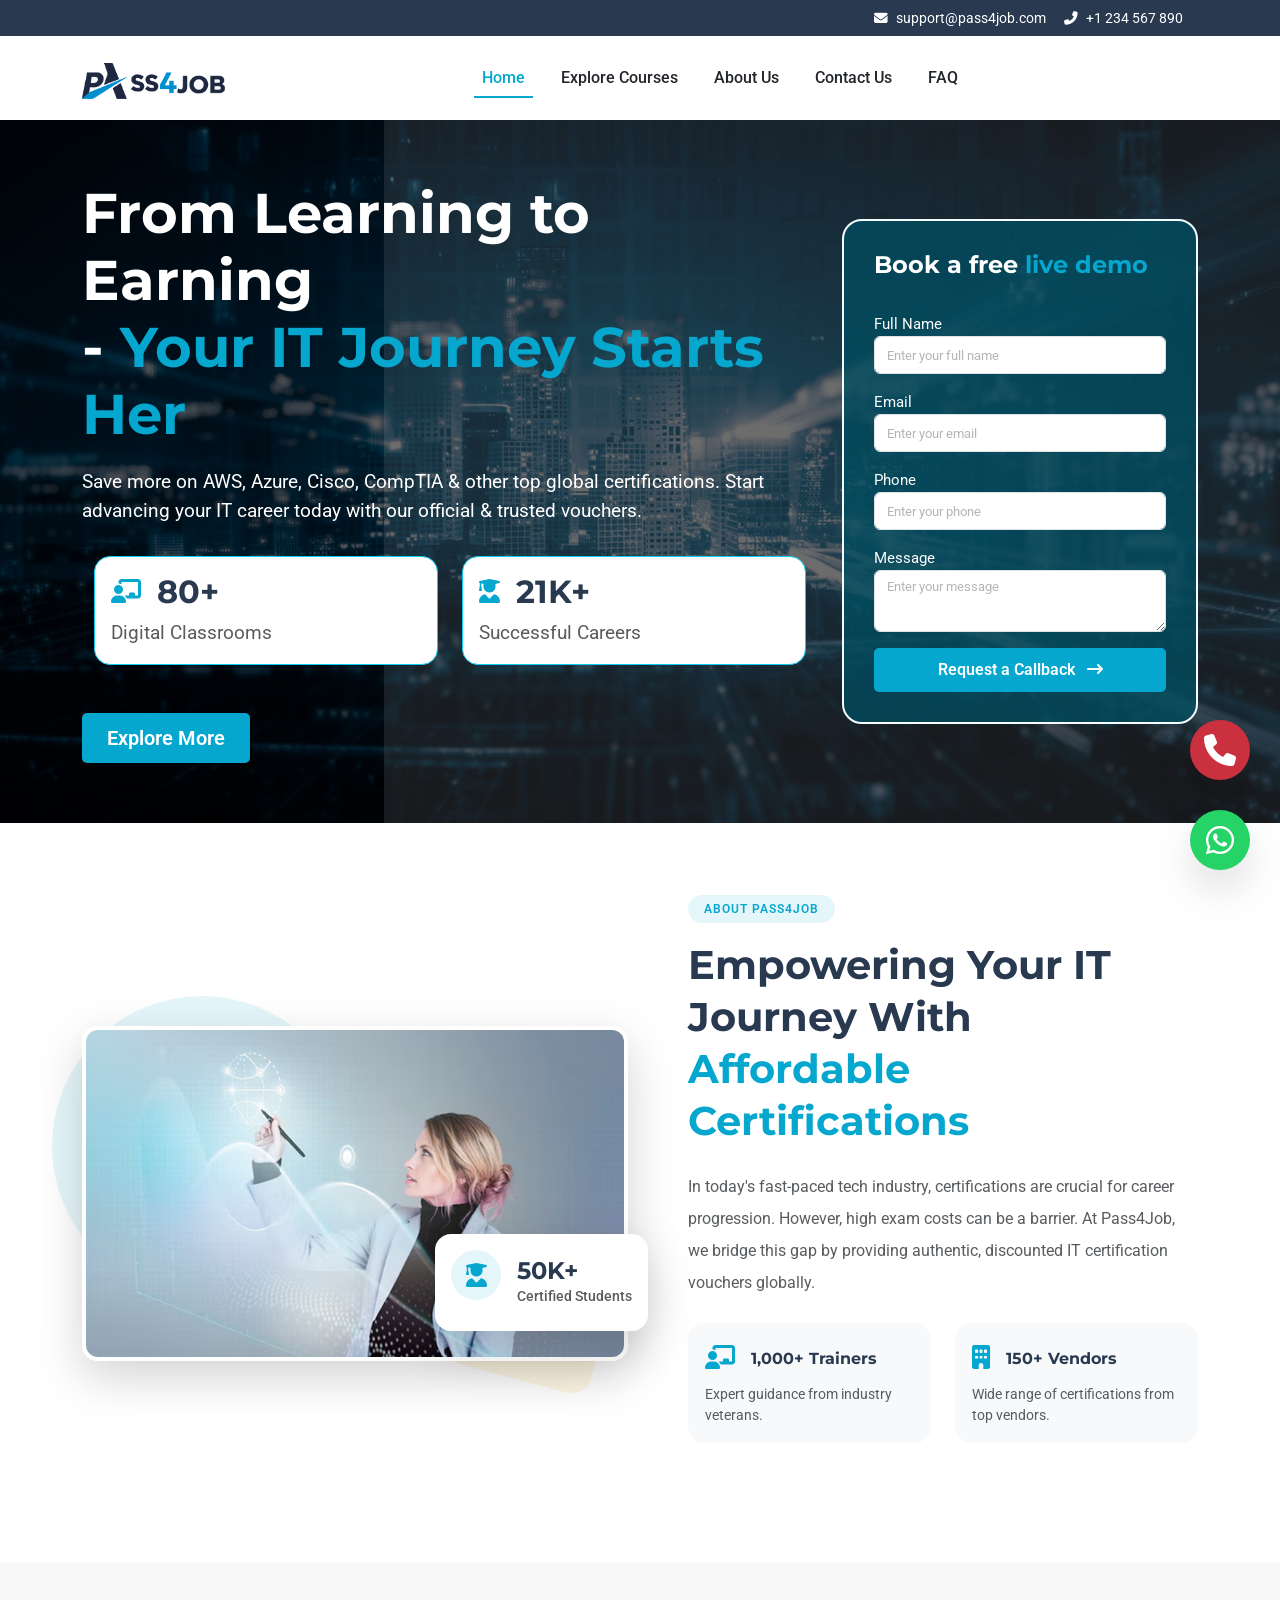
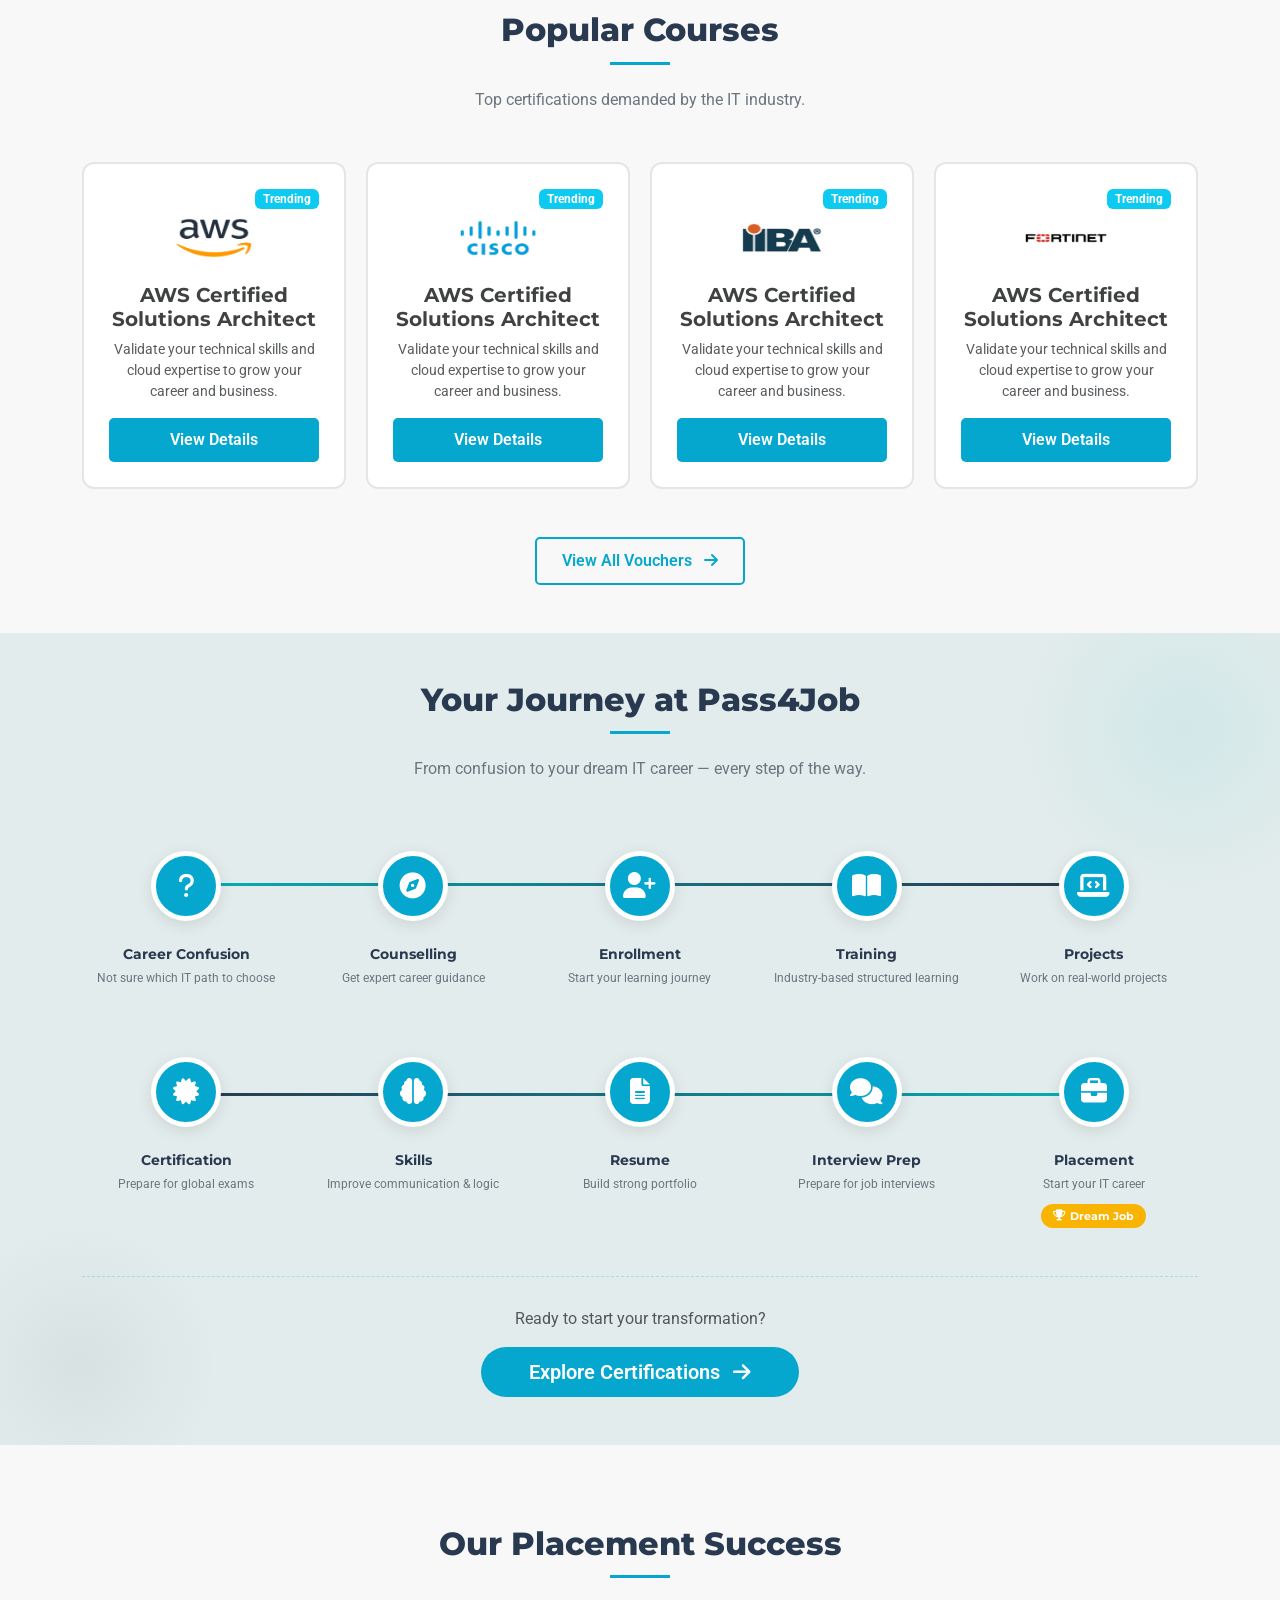
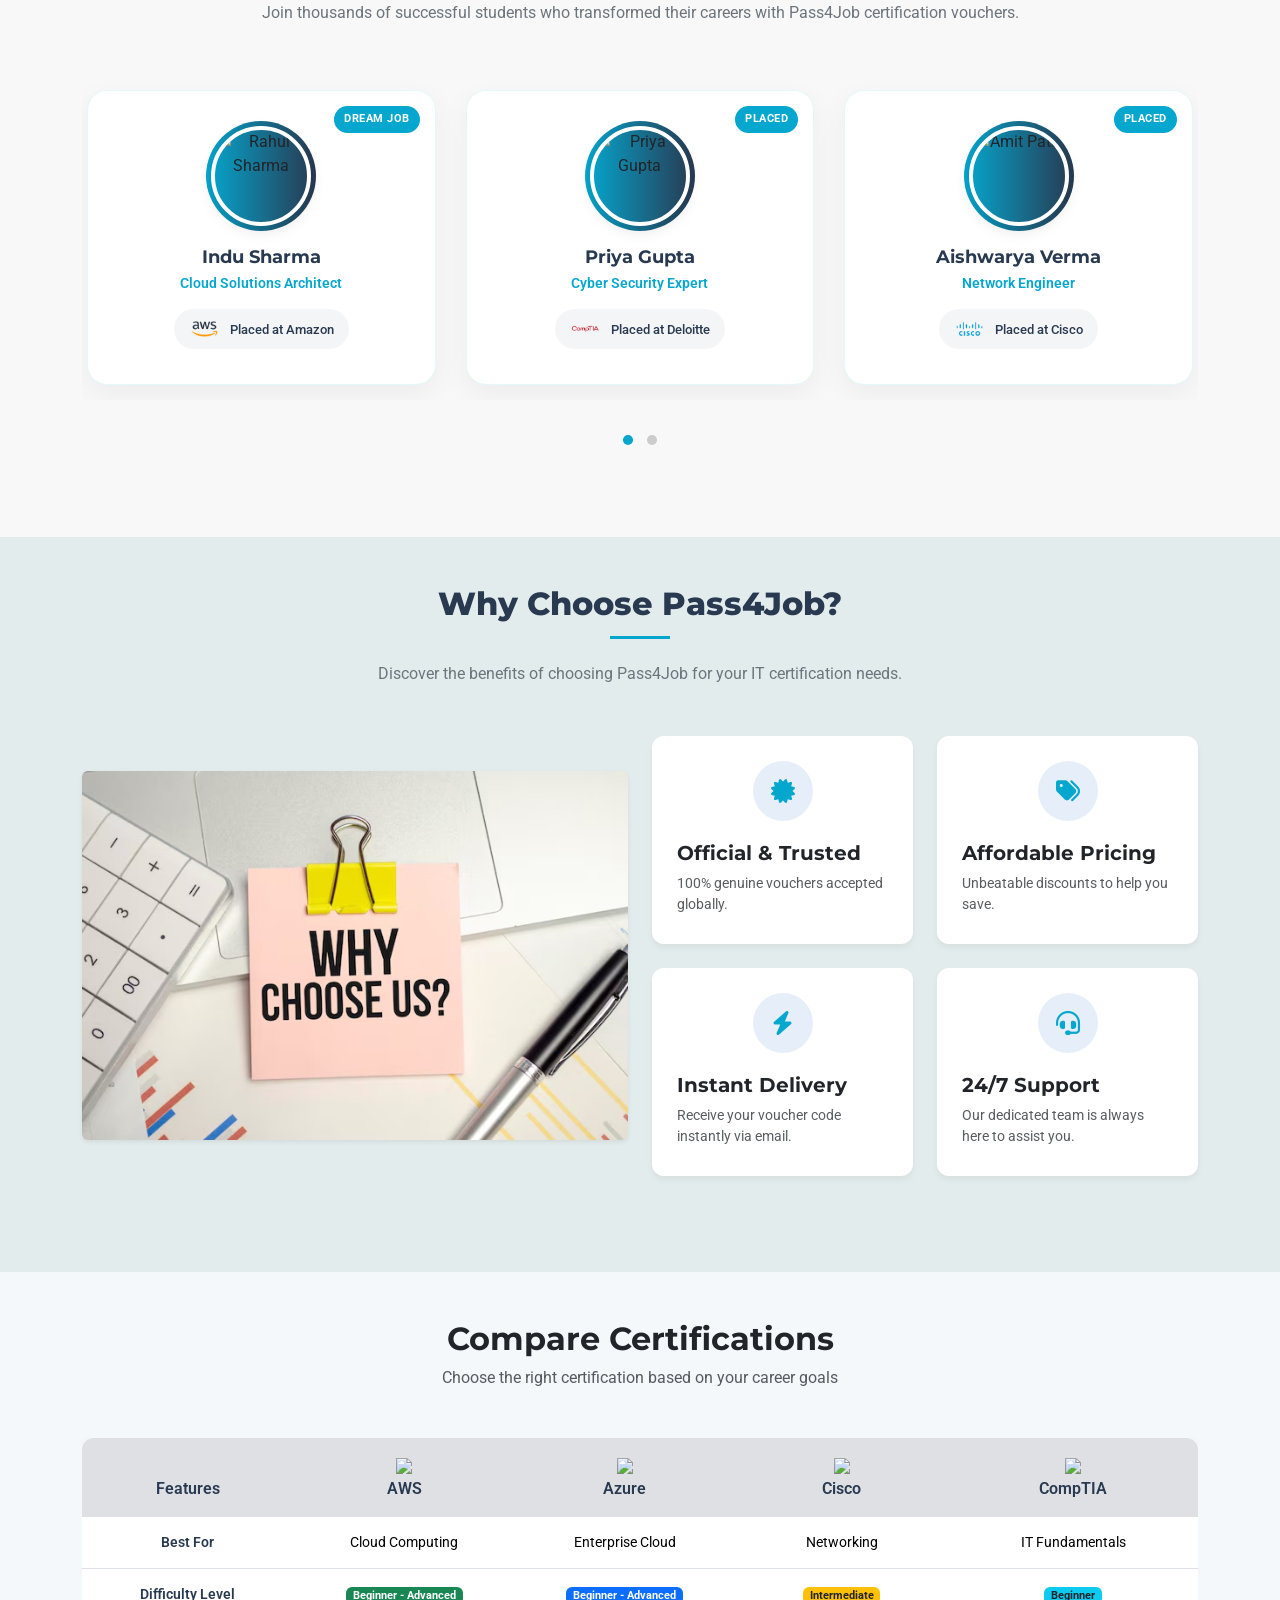
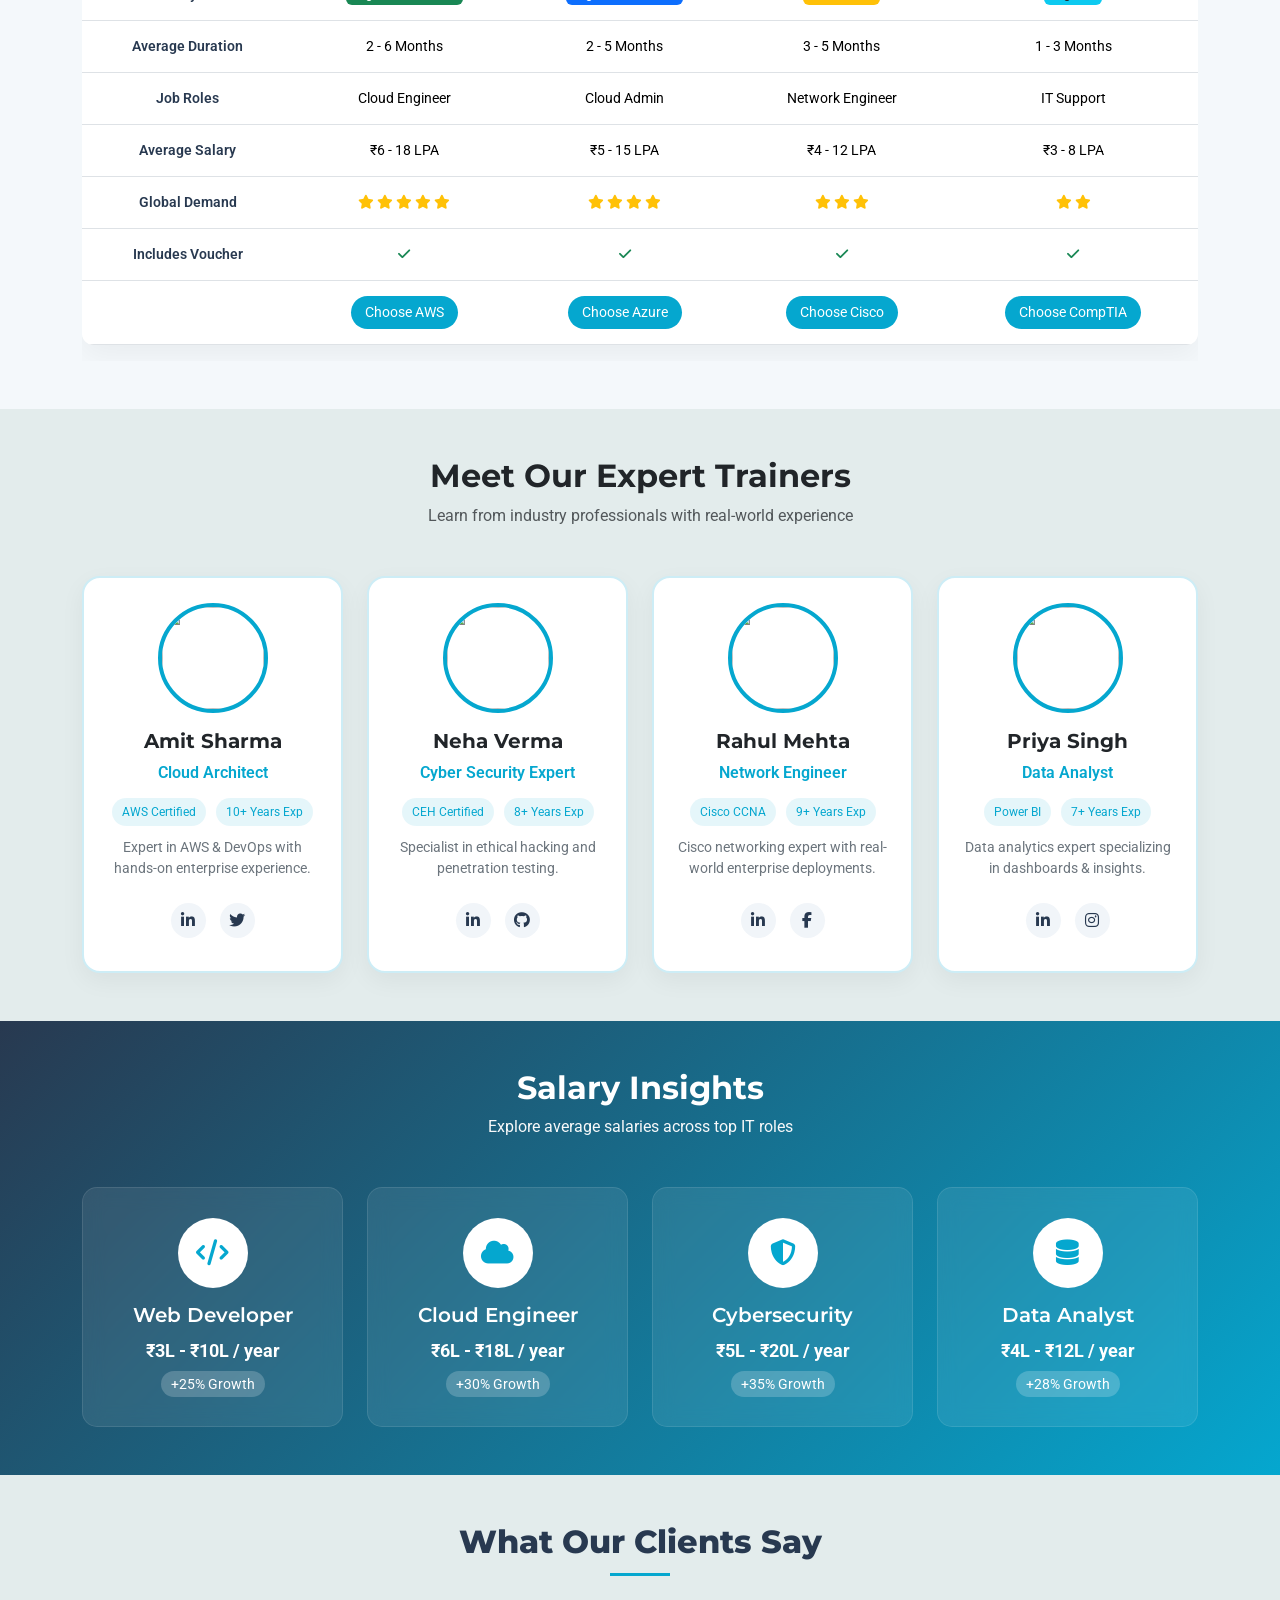
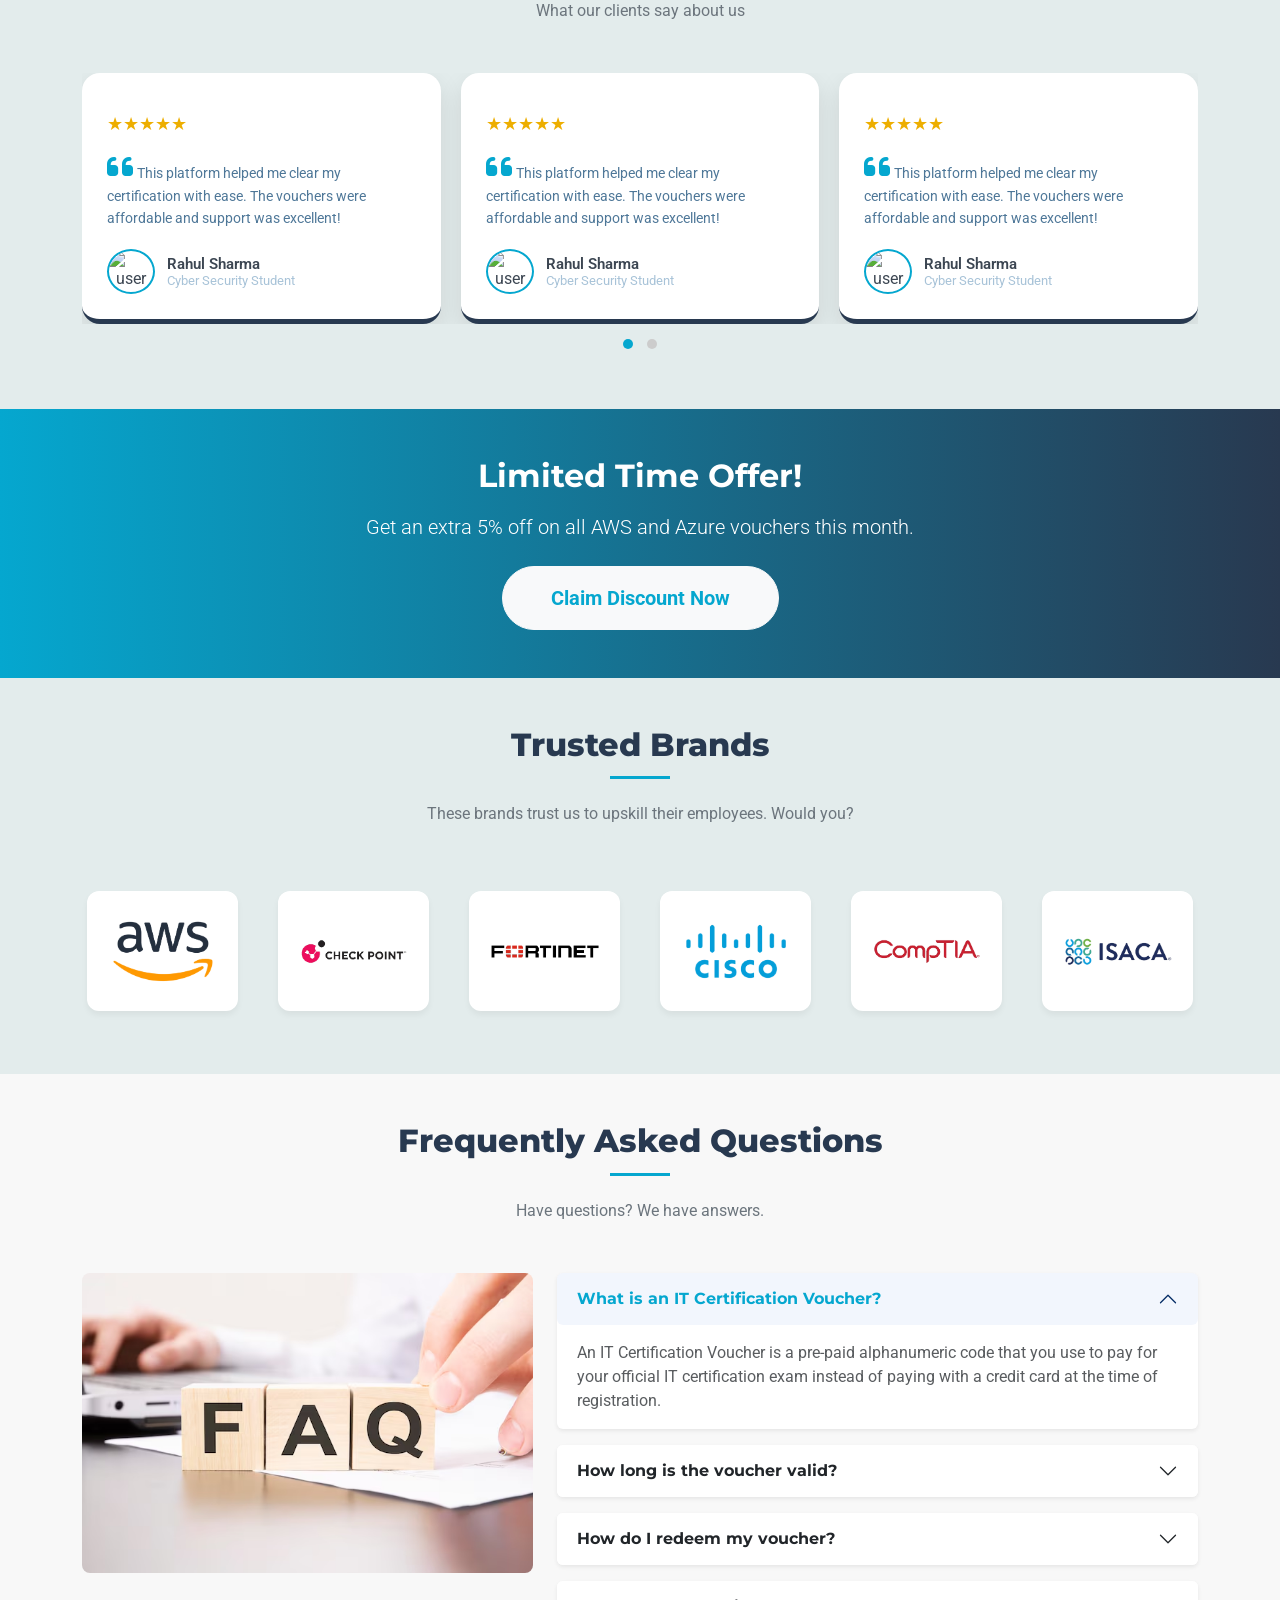
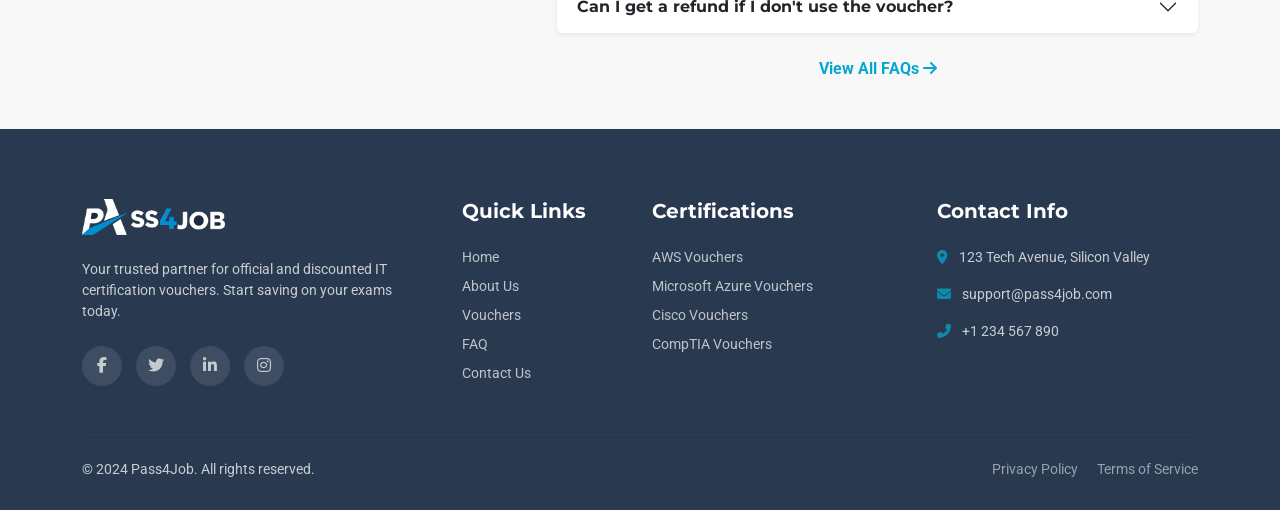
==== index.html @ c7934cd0 "first commit" ====
<!DOCTYPE html>
<html lang="en">

<head>
    <meta charset="UTF-8">
    <meta name="viewport" content="width=device-width, initial-scale=1.0">
    <title>Pass4Job | Discounted IT Exam Vouchers</title>
    <meta name="description"
        content="Pass4Job provides affordable and official IT certification vouchers for AWS, Azure, Cisco, CompTIA, and more. Start your certification journey today.">

    <!-- Bootstrap CSS -->
    <link href="https://cdn.jsdelivr.net/npm/bootstrap@5.3.0/dist/css/bootstrap.min.css" rel="stylesheet">

    <!-- Font Awesome -->
    <link rel="stylesheet" href="https://cdnjs.cloudflare.com/ajax/libs/font-awesome/6.4.0/css/all.min.css">
    <link rel="stylesheet" href="assets/css/owl-carousel.css">
    <link rel="stylesheet" href="assets/css/owl.theme.default.min.css">
    <link rel="stylesheet"
        href="https://cdnjs.cloudflare.com/ajax/libs/OwlCarousel2/2.3.4/assets/owl.carousel.min.css" />
    <link rel="stylesheet"
        href="https://cdnjs.cloudflare.com/ajax/libs/OwlCarousel2/2.3.4/assets/owl.theme.default.min.css" />
    <link rel="stylesheet" href="assets/css/aos.css">
    <!-- Custom CSS -->
    <link rel="stylesheet" href="assets/css/style.css">
</head>

<body>
    <!-- Top Header -->
    <div class="top-header d-none d-lg-block">
        <div class="container d-flex justify-content-end align-items-center">
            <div>
                <a href="mailto:support@pass4job.com"><i class="fas fa-envelope me-2"></i>support@pass4job.com</a>
                <a href="tel:+1234567890"><i class="fas fa-phone-alt me-2"></i>+1 234 567 890</a>
            </div>

        </div>
    </div>

    <!-- Navbar -->
    <nav class="navbar navbar-expand-lg navbar-light">
        <div class="container">
            <a class="navbar-brand" href="index.html">
                <img src="assets/images/logo.png" alt="Pass4Job Logo" style="height: 36px;">
            </a>
            <button class="navbar-toggler" type="button" data-bs-toggle="collapse" data-bs-toggle="collapse"
                data-bs-target="#navbarNav">
                <span class="navbar-toggler-icon"></span>
            </button>
            <div class="collapse navbar-collapse" id="navbarNav">
                <ul class="navbar-nav mx-auto">
                    <li class="nav-item">
                        <a class="nav-link active" href="index.html">Home</a>
                    </li>
                    <li class="nav-item">
                        <a class="nav-link" href="vouchers.html">Explore Courses</a>
                    </li>
                    <li class="nav-item">
                        <a class="nav-link" href="about.html">About Us</a>
                    </li>
                    <li class="nav-item">
                        <a class="nav-link" href="contact.html">Contact Us</a>
                    </li>
                    <li class="nav-item">
                        <a class="nav-link" href="faq.html">FAQ</a>
                    </li>
                </ul>

            </div>
        </div>
    </nav>

    <!-- Hero Section -->
    <section class="hero text-center text-lg-start position-relative "
        style="background-image: url('assets/images/banners/bg1.png');">

        <div class="container">
            <div class="row align-items-center">
                <div class="col-lg-8 col-12 hero-content mb-5 mb-lg-0">
                    <h1>From Learning to Earning <br />- <span class="hero-title-style" id="textAnimate"></span>
                    </h1>
                    <p>Save more on AWS, Azure, Cisco, CompTIA & other top global certifications. Start advancing your
                        IT career today with our official & trusted vouchers.</p>
                    <div class="container">
                        <div class="row g-4 mb-5">
                            <div class="col-sm-6">
                                <div class="p-3 bg-white rounded-4 border border-info h-100  transition-all">
                                    <div class="d-flex align-items-center gap-3 mb-2">
                                        <div class="text-primary fs-4"><i class="fas fa-chalkboard-teacher"></i></div>
                                        <h2 class="fw-bold mb-0" style="color: var(--secondary-blue);">80+
                                        </h2>
                                    </div>
                                    <p class="small text-muted mb-0">Digital
                                        Classrooms
                                    </p>
                                </div>
                            </div>
                            <div class="col-sm-6">
                                <div class="p-3 bg-white rounded-4 border border-info h-100  transition-all">
                                    <div class="d-flex align-items-center gap-3 mb-2">
                                        <div class="text-primary fs-4"><i class="fas fa-user-graduate"></i></div>
                                        <h2 class="fw-bold mb-0" style="color: var(--secondary-blue);">21K+

                                        </h2>
                                        <div> </div>
                                    </div>
                                    <p class="small text-muted mb-0">Successful
                                        Careers</p>
                                </div>
                            </div>
                        </div>

                    </div>
                    <div class="d-flex gap-3 justify-content-center justify-content-lg-start">
                        <a href="vouchers.html" class="btn theme-primary btn-lg">Explore More</a>

                    </div>
                </div>
                <div class="col-lg-4 col-12">
                    <!-- enquary form section -->
                    <div class="hero-enquery-form position-relative">
                        <div class="enquery-form-header">
                            <h3 class="hero-form-title pb-4 ">Book a free <span class="hero-title-style">live
                                    demo</span>
                            </h3>
                            <!-- <p class="text-center">Fill the form below to get a quote.</p> -->
                        </div>
                        <div class="enquery-form-body">
                            <form action="">
                                <div class="mb-3">
                                    <label for="name">Full Name</label>
                                    <input type="text" class="form-control" placeholder="Enter your full name">
                                </div>
                                <div class="mb-3">
                                    <label for="email">Email</label>
                                    <input type="email" class="form-control" placeholder="Enter your email">
                                </div>
                                <div class="mb-3">
                                    <label for="phone">Phone</label>
                                    <input type="text" class="form-control" placeholder="Enter your phone">
                                </div>
                                <div class="mb-3">
                                    <label for="message">Message</label>
                                    <textarea class="form-control" placeholder="Enter your message"></textarea>
                                </div>
                                <button type="submit" class="btn theme-primary w-100">Request a Callback <i
                                        class="fa-solid fa-arrow-right-long ps-2"></i></button>
                            </form>
                        </div>
                    </div>
                </div>
            </div>
        </div>
        <div class="hero-overlay"></div>
    </section>
    <!-- ===intro-section=== -->
    <section class="py-5 intro-section overflow-hidden bg-white">
        <div class="container py-lg-4">
            <div class="row align-items-center">
                <!-- Image Column -->
                <div class="col-lg-6 mb-5 mb-lg-0 position-relative">
                    <div class="position-relative" style="z-index: 2;">
                        <!-- Aesthetic background elements -->
                        <div class="position-absolute rounded-circle"
                            style="width: 300px; height: 300px; background: rgba(5, 167, 207, 0.1); top: -30px; left: -30px; z-index: -1;">
                        </div>
                        <div class="position-absolute"
                            style="width: 150px; height: 150px; background: rgba(248, 180, 0, 0.1); border-radius: 20px; bottom: -20px; right: 20px; z-index: -1; transform: rotate(15deg);">
                        </div>

                        <img src="assets/images/home/hero-image1.png" alt="IT Certification Students"
                            class="img-fluid rounded-4 shadow-lg border border-4 border-white">

                        <!-- Floating Badge -->
                        <div class="position-absolute bg-white p-3 rounded-4 shadow-lg d-flex align-items-center gap-3 floating-badge"
                            style="bottom: 30px; right: -20px;">
                            <div class="icon-box bg-primary-subtle text-primary rounded-circle d-flex align-items-center justify-content-center"
                                style="width: 50px; height: 50px;">
                                <i class="fas fa-user-graduate fs-4"></i>
                            </div>
                            <div>
                                <h4 class="mb-0 fw-bold" style="color: var(--secondary-blue);">50K+</h4>
                                <p class="mb-0 text-muted small fw-medium">Certified Students</p>
                            </div>
                        </div>
                    </div>
                </div>

                <!-- Content Column -->
                <div class="col-lg-6 ps-lg-5">
                    <div class="intro-content">
                        <span
                            class="badge bg-primary-subtle text-primary mb-3 px-3 py-2 rounded-pill fw-semibold text-uppercase tracking-wider">About
                            Pass4Job</span>
                        <h2 class="fw-bold mb-4 display-6" style="color: var(--secondary-blue); line-height: 1.3;">
                            Empowering Your IT Journey With <span class="position-relative d-inline"
                                style="color: var(--primary-blue);">Affordable Certifications
                                <!-- <svg class="position-absolute w-100" style="bottom: -5px; left: 0; height: 8px;"
                                    viewBox="0 0 200 8" fill="none" xmlns="http://www.w3.org/2000/svg">
                                    <path d="M2.5 5.5C40.5 2.5 140.5 -1.5 197.5 5.5" stroke="#F8B400" stroke-width="3"
                                        stroke-linecap="round" />
                                </svg> -->
                            </span>
                        </h2>

                        <p class="text-muted fs-6 mb-4 lh-lg">In today's fast-paced tech industry, certifications are
                            crucial for career progression. However, high exam costs can be a barrier. At Pass4Job, we
                            bridge this gap by providing authentic, discounted IT certification vouchers globally.</p>

                        <div class="row g-4 mb-5">
                            <div class="col-sm-6">
                                <div class="p-3 bg-light rounded-4 border border-light h-100 hover-lift transition-all">
                                    <div class="d-flex align-items-center gap-3 mb-2">
                                        <div class="text-primary fs-4"><i class="fas fa-chalkboard-teacher"></i></div>
                                        <h6 class="fw-bold mb-0" style="color: var(--secondary-blue);">1,000+ Trainers
                                        </h6>
                                    </div>
                                    <p class="small text-muted mb-0">Expert guidance from industry veterans.</p>
                                </div>
                            </div>
                            <div class="col-sm-6">
                                <div class="p-3 bg-light rounded-4 border border-light h-100 hover-lift transition-all">
                                    <div class="d-flex align-items-center gap-3 mb-2">
                                        <div class="text-primary fs-4"><i class="fas fa-building"></i></div>
                                        <h6 class="fw-bold mb-0" style="color: var(--secondary-blue);">150+ Vendors
                                        </h6>
                                    </div>
                                    <p class="small text-muted mb-0">Wide range of certifications from top vendors.</p>
                                </div>
                            </div>
                        </div>

                        <!-- <div class="d-flex flex-wrap gap-3">
                            <a href="about.html"
                                class="btn theme-primary btn-lg rounded-pill px-5 shadow-sm fw-semibold">Read Our Story
                                <i class="fas fa-arrow-right ms-2 fs-6"></i></a>
                            <div class="d-flex align-items-center gap-2 px-3 py-2 bg-light rounded-pill border">
                                <div class="d-flex" style="color: #F8B400; font-size: 0.9rem;">
                                    <i class="fas fa-star"></i><i class="fas fa-star"></i><i class="fas fa-star"></i><i
                                        class="fas fa-star"></i><i class="fas fa-star"></i>
                                </div>
                                <span class="small fw-semibold text-dark">4.9/5 Rating</span>
                            </div>
                        </div> -->
                    </div>
                </div>
            </div>
        </div>
    </section>

    <!-- Popular Coruses Section -->
    <section class="py-5 ">
        <div class="container">
            <div class="section-title">
                <h2>Popular Courses</h2>
                <p>Top certifications demanded by the IT industry.</p>
            </div>

            <div class="owl-carousel owl-theme" id="itTraningCourses">
                <div class="item">
                    <div class="voucher-card text-center ">
                        <div>
                            <div class="mb-1 d-flex justify-content-end">
                                <span class="badge bg-info">Trending</span>
                            </div>
                            <div class="brand-icon-wrapper">
                                <img src="assets/images/brands/aws.webp" alt="AWS Logo" style="max-width: 100px;">
                            </div>
                            <h5 class="voucher-card-title">AWS Certified Solutions Architect</h5>
                            <p class="text-muted small mb-3">Validate your technical skills and cloud expertise to grow
                                your
                                career and business.

                            </p>
                        </div>
                        <div>
                            <a href="vouchers.html" class="btn theme-primary w-100">View Details</a>
                        </div>

                    </div>
                </div>
                <div class="item">
                    <div class="voucher-card text-center ">
                        <div>
                            <div class="mb-1 d-flex justify-content-end">
                                <span class="badge bg-info">Trending</span>
                            </div>
                            <div class=" brand-icon-wrapper">
                                <img src="assets/images/brands/cisco.webp" alt="cisco Logo">
                            </div>
                            <h5 class="voucher-card-title">AWS Certified Solutions Architect</h5>
                            <p class="text-muted small mb-3">Validate your technical skills and cloud expertise to grow
                                your
                                career and business.

                            </p>
                        </div>
                        <div>
                            <a href="vouchers.html" class="btn theme-primary w-100">View Details</a>
                        </div>

                    </div>
                </div>
                <div class="item">
                    <div class="voucher-card text-center ">
                        <div>
                            <div class="mb-1 d-flex justify-content-end">
                                <span class="badge bg-info">Trending</span>
                            </div>
                            <div class="brand-icon-wrapper">
                                <img src="assets/images/brands/iiba.webp" alt="AWS Logo" style="max-width: 100px;">
                            </div>
                            <h5 class="voucher-card-title">AWS Certified Solutions Architect</h5>
                            <p class="text-muted small mb-3">Validate your technical skills and cloud expertise to grow
                                your
                                career and business.

                            </p>
                        </div>
                        <div>
                            <a href="vouchers.html" class="btn theme-primary w-100">View Details</a>
                        </div>
                    </div>
                </div>
                <div class="item">
                    <div class="voucher-card text-center ">
                        <div>
                            <div class="mb-1 d-flex justify-content-end">
                                <span class="badge bg-info ">Trending</span>
                            </div>
                            <div class="brand-icon-wrapper">
                                <img src="assets/images/brands/fortinet.webp" alt="AWS Logo" style="max-width: 100px;">
                            </div>
                            <h5 class="voucher-card-title">AWS Certified Solutions Architect</h5>
                            <p class="text-muted small mb-3">Validate your technical skills and cloud expertise to grow
                                your
                                career and business.

                            </p>
                        </div>
                        <div>
                            <a href="vouchers.html" class="btn theme-primary w-100">View Details</a>
                        </div>
                    </div>
                </div>
                <div class="item">
                    <div class="voucher-card text-center ">
                        <div>
                            <div class="mb-1 d-flex justify-content-end">
                                <span class="badge bg-info ">Trending</span>
                            </div>
                            <div class="brand-icon-wrapper">
                                <img src="assets/images/brands/fortinet.webp" alt="AWS Logo" style="max-width: 100px;">
                            </div>
                            <h5 class="voucher-card-title">AWS Certified Solutions Architect</h5>
                            <p class="text-muted small mb-3">Validate your technical skills and cloud expertise to grow
                                your
                                career and business.

                            </p>
                        </div>
                        <div>
                            <a href="vouchers.html" class="btn theme-primary w-100">View Details</a>
                        </div>
                    </div>
                </div>
            </div>
            <div class="text-center mt-5">
                <a href="vouchers.html" class="btn btn-outline-primary">View All Vouchers <i
                        class="fas fa-arrow-right ms-2"></i></a>
            </div>
        </div>
    </section>
    <!-- ====Journery at Pass4job==== -->
    <section class="journery-at-pass4job py-5">
        <div class="container">
            <div class="section-title">
                <h2>Your Journey at Pass4Job</h2>
                <p>From confusion to your dream IT career — every step of the way.</p>
            </div>

            <!-- Steps Grid -->
            <div class="journey-steps-grid">

                <!-- Step 1 -->
                <div class="journey-step-card" data-step="01">
                    <!-- <div class="journey-step-number">01</div> -->
                    <div class="roadmap-icon"><i class="fa-solid fa-question"></i></div>
                    <!-- <div class="journey-step-icon">
                        <i class="fa-solid fa-question"></i>
                    </div> -->
                    <div class="journey-step-content">
                        <h5>Career Confusion</h5>
                        <p>Not sure which IT path to choose</p>
                    </div>
                    <div class="journey-step-arrow"><i class="fa-solid fa-chevron-right"></i></div>
                </div>

                <!-- Step 2 -->
                <div class="journey-step-card" data-step="02">
                    <!-- <div class="journey-step-number">02</div> -->
                    <div class="journey-step-icon">
                        <i class="fa-solid fa-compass"></i>
                    </div>
                    <div class="journey-step-content">
                        <h5>Counselling</h5>
                        <p>Get expert career guidance</p>
                    </div>
                    <div class="journey-step-arrow"><i class="fa-solid fa-chevron-right"></i></div>
                </div>

                <!-- Step 3 -->
                <div class="journey-step-card" data-step="03">
                    <!-- <div class="journey-step-number">03</div> -->
                    <div class="journey-step-icon">
                        <i class="fa-solid fa-user-plus"></i>
                    </div>
                    <div class="journey-step-content">
                        <h5>Enrollment</h5>
                        <p>Start your learning journey</p>
                    </div>
                    <div class="journey-step-arrow"><i class="fa-solid fa-chevron-right"></i></div>
                </div>

                <!-- Step 4 -->
                <div class="journey-step-card" data-step="04">
                    <!-- <div class="journey-step-number">04</div> -->
                    <div class="journey-step-icon">
                        <i class="fa-solid fa-book-open"></i>
                    </div>
                    <div class="journey-step-content">
                        <h5>Training</h5>
                        <p>Industry-based structured learning</p>
                    </div>
                    <div class="journey-step-arrow"><i class="fa-solid fa-chevron-right"></i></div>
                </div>

                <!-- Step 5 -->
                <div class="journey-step-card" data-step="05">
                    <!-- <div class="journey-step-number">05</div> -->
                    <div class="journey-step-icon">
                        <i class="fa-solid fa-laptop-code"></i>
                    </div>
                    <div class="journey-step-content">
                        <h5>Projects</h5>
                        <p>Work on real-world projects</p>
                    </div>
                    <div class="journey-step-arrow"><i class="fa-solid fa-chevron-right"></i></div>
                </div>

                <!-- Step 6 -->
                <div class="journey-step-card" data-step="06">
                    <!-- <div class="journey-step-number">06</div> -->
                    <div class="journey-step-icon">
                        <i class="fa-solid fa-certificate"></i>
                    </div>
                    <div class="journey-step-content">
                        <h5>Certification</h5>
                        <p>Prepare for global exams</p>
                    </div>
                    <div class="journey-step-arrow"><i class="fa-solid fa-chevron-right"></i></div>
                </div>

                <!-- Step 7 -->
                <div class="journey-step-card" data-step="07">
                    <!-- <div class="journey-step-number">07</div> -->
                    <div class="journey-step-icon">
                        <i class="fa-solid fa-brain"></i>
                    </div>
                    <div class="journey-step-content">
                        <h5>Skills</h5>
                        <p>Improve communication & logic</p>
                    </div>
                    <div class="journey-step-arrow"><i class="fa-solid fa-chevron-right"></i></div>
                </div>

                <!-- Step 8 -->
                <div class="journey-step-card" data-step="08">
                    <!-- <div class="journey-step-number">08</div> -->
                    <div class="journey-step-icon">
                        <i class="fa-solid fa-file-lines"></i>
                    </div>
                    <div class="journey-step-content">
                        <h5>Resume</h5>
                        <p>Build strong portfolio</p>
                    </div>
                    <div class="journey-step-arrow"><i class="fa-solid fa-chevron-right"></i></div>
                </div>

                <!-- Step 9 -->
                <div class="journey-step-card" data-step="09">
                    <!-- <div class="journey-step-number">09</div> -->
                    <div class="journey-step-icon">
                        <i class="fa-solid fa-comments"></i>
                    </div>
                    <div class="journey-step-content">
                        <h5>Interview Prep</h5>
                        <p>Prepare for job interviews</p>
                    </div>
                    <div class="journey-step-arrow"><i class="fa-solid fa-chevron-right"></i></div>
                </div>

                <!-- Step 10 — Highlight -->
                <div class="journey-step-card " data-step="10">
                    <!-- <div class="journey-step-number">10</div> -->
                    <div class="journey-step-icon">
                        <i class="fa-solid fa-briefcase"></i>
                    </div>
                    <div class="journey-step-content">
                        <h5>Placement</h5>
                        <p>Start your IT career</p>
                    </div>
                    <div class="journey-step-badge text-white"><i class="fa-solid fa-trophy"></i> Dream Job</div>
                </div>

            </div><!-- /.journey-steps-grid -->

            <!-- CTA Strip -->
            <div class="journey-cta text-center mt-5">
                <p class="mb-3 text-muted">Ready to start your transformation?</p>
                <a href="vouchers.html" class="btn theme-primary btn-lg rounded-pill px-5">
                    Explore Certifications <i class="fa-solid fa-arrow-right ms-2"></i>
                </a>
            </div>

        </div>
    </section>

    <!-- =====our-placement==== -->
    <section class="our-placement">
        <div class="container">
            <div class="section-title text-center">
                <h2>Our Placement Success</h2>
                <p>Join thousands of successful students who transformed their careers with Pass4Job certification
                    vouchers.</p>
            </div>

            <div class="owl-carousel placement-carousel owl-theme">
                <!-- Student 1 -->
                <div class="item">
                    <div class="placement-card">
                        <span class="placement-badge">Dream Job</span>
                        <div class="student-img-wrapper">
                            <img src="https://i.pravatar.cc/150?u=1" alt="Rahul Sharma">
                        </div>
                        <div class="student-info">
                            <h5>Indu Sharma</h5>
                            <span class="role">Cloud Solutions Architect</span>
                            <div class="placed-at">
                                <img src="assets/images/brands/aws.webp" alt="AWS">
                                <span>Placed at Amazon</span>
                            </div>
                        </div>
                    </div>
                </div>

                <!-- Student 2 -->
                <div class="item">
                    <div class="placement-card">
                        <span class="placement-badge">Placed</span>
                        <div class="student-img-wrapper">
                            <img src="https://i.pravatar.cc/150?u=2" alt="Priya Gupta">
                        </div>
                        <div class="student-info">
                            <h5>Priya Gupta</h5>
                            <span class="role">Cyber Security Expert</span>
                            <div class="placed-at">
                                <img src="assets/images/brands/comptia.webp" alt="CompTIA">
                                <span>Placed at Deloitte</span>
                            </div>
                        </div>
                    </div>
                </div>

                <!-- Student 3 -->
                <div class="item">
                    <div class="placement-card">
                        <span class="placement-badge">Placed</span>
                        <div class="student-img-wrapper">
                            <img src="https://i.pravatar.cc/150?u=3" alt="Amit Patel">
                        </div>
                        <div class="student-info">
                            <h5>Aishwarya Verma</h5>
                            <span class="role">Network Engineer</span>
                            <div class="placed-at">
                                <img src="assets/images/brands/cisco.webp" alt="Cisco">
                                <span>Placed at Cisco</span>
                            </div>
                        </div>
                    </div>
                </div>

                <!-- Student 4 -->
                <div class="item">
                    <div class="placement-card">
                        <span class="placement-badge">Placed</span>
                        <div class="student-img-wrapper">
                            <img src="https://i.pravatar.cc/150?u=4" alt="Sneha Reddy">
                        </div>
                        <div class="student-info">
                            <h5>Sneha Reddy</h5>
                            <span class="role">Azure Administrator</span>
                            <div class="placed-at">
                                <img src="assets/images/brands/microsoft.webp" alt="Microsoft">
                                <span>Placed at Microsoft</span>
                            </div>
                        </div>
                    </div>
                </div>

                <!-- Student 5 -->
                <div class="item">
                    <div class="placement-card">
                        <span class="placement-badge">Placed</span>
                        <div class="student-img-wrapper">
                            <img src="https://i.pravatar.cc/150?u=5" alt="Vikram Singh">
                        </div>
                        <div class="student-info">
                            <h5>Vikram Singh</h5>
                            <span class="role">DevOps Engineer</span>
                            <div class="placed-at">
                                <img src="assets/images/brands/python.webp" alt="Python">
                                <span>Placed at Accenture</span>
                            </div>
                        </div>
                    </div>
                </div>

                <!-- Student 6 -->
                <div class="item">
                    <div class="placement-card">
                        <span class="placement-badge">Placed</span>
                        <div class="student-img-wrapper">
                            <img src="https://i.pravatar.cc/150?u=6" alt="Ananya Rao">
                        </div>
                        <div class="student-info">
                            <h5>Ananya Rao</h5>
                            <span class="role">Data Security Analyst</span>
                            <div class="placed-at">
                                <img src="assets/images/brands/isaca.webp" alt="ISACA">
                                <span>Placed at IBM</span>
                            </div>
                        </div>
                    </div>
                </div>
            </div>
        </div>
    </section>

    <!-- Why Choose Us -->
    <section class="py-5 ">
        <div class="container">
            <div class="row">
                <div class="col-12">
                    <div class="section-title text-center">
                        <h2>Why Choose Pass4Job?</h2>
                        <p>Discover the benefits of choosing Pass4Job for your IT certification needs.</p>
                    </div>
                </div>
            </div>
            <div class="row align-items-center mb-5">
                <div class="col-lg-6 mb-4 mb-lg-0">
                    <div class="">

                        <img src="assets/images/home/why-choose.png" alt="" class="img-fluid rounded shadow-sm">
                    </div>

                </div>
                <div class="col-lg-6">
                    <div class="row g-4">
                        <div class="col-md-6">
                            <div class="feature-card">
                                <div class="icon-box"><i class="fas fa-certificate"></i></div>
                                <h5>Official & Trusted</h5>
                                <p class="small text-muted mb-0">100% genuine vouchers accepted globally.</p>
                            </div>
                        </div>
                        <div class="col-md-6">
                            <div class="feature-card">
                                <div class="icon-box"><i class="fas fa-tags"></i></div>
                                <h5>Affordable Pricing</h5>
                                <p class="small text-muted mb-0">Unbeatable discounts to help you save.</p>
                            </div>
                        </div>
                        <div class="col-md-6">
                            <div class="feature-card">
                                <div class="icon-box"><i class="fas fa-bolt"></i></div>
                                <h5>Instant Delivery</h5>
                                <p class="small text-muted mb-0">Receive your voucher code instantly via email.</p>
                            </div>
                        </div>
                        <div class="col-md-6">
                            <div class="feature-card">
                                <div class="icon-box"><i class="fas fa-headset"></i></div>
                                <h5>24/7 Support</h5>
                                <p class="small text-muted mb-0">Our dedicated team is always here to assist you.</p>
                            </div>
                        </div>
                    </div>
                </div>
            </div>
        </div>
    </section>

    <!-- <section class="how-it-works py-5">
        <div class="container">

            <div class="text-center mb-5">
                <h2 class="fw-bold" style="color:#283950;">How It Works</h2>
                <p class="text-muted">Simple steps to start your IT career journey</p>
            </div>

            <div class="row g-4">

         
                <div class="col-md-3 col-sm-6">
                    <div class="how-card text-center">
                        <div class="icon-box">
                            <i class="fa-solid fa-user-check"></i>
                        </div>
                        <h5>Register</h5>
                        <p>Create your account and choose your course</p>
                        <span class="step-number">01</span>
                    </div>
                </div>

           
                <div class="col-md-3 col-sm-6">
                    <div class="how-card text-center">
                        <div class="icon-box">
                            <i class="fa-solid fa-book-open"></i>
                        </div>
                        <h5>Start Learning</h5>
                        <p>Access training materials & live sessions</p>
                        <span class="step-number">02</span>
                    </div>
                </div>

             
                <div class="col-md-3 col-sm-6">
                    <div class="how-card text-center">
                        <div class="icon-box">
                            <i class="fa-solid fa-laptop-code"></i>
                        </div>
                        <h5>Practice & Projects</h5>
                        <p>Work on real-world assignments</p>
                        <span class="step-number">03</span>
                    </div>
                </div>

 
                <div class="col-md-3 col-sm-6">
                    <div class="how-card text-center">
                        <div class="icon-box">
                            <i class="fa-solid fa-briefcase"></i>
                        </div>
                        <h5>Get Hired</h5>
                        <p>Crack interviews & land your dream job</p>
                        <span class="step-number">04</span>
                    </div>
                </div>

            </div>

        </div>
    </section> -->

    <!-- ===comparison-section=== -->
    <section class="comparison-section py-5">
        <div class="container">

            <!-- Heading -->
            <div class="text-center mb-5">
                <h2 class="fw-bold">Compare Certifications</h2>
                <p class="text-muted">Choose the right certification based on your career goals</p>
            </div>

            <div class="table-responsive">
                <table class="table comparison-table text-center align-middle">

                    <thead>
                        <tr>
                            <th>Features</th>
                            <th>
                                <img src="https://upload.wikimedia.org/wikipedia/commons/9/93/Amazon_Web_Services_Logo.svg"
                                    height="30"><br>
                                AWS
                            </th>
                            <th>
                                <img src="https://upload.wikimedia.org/wikipedia/commons/f/fa/Microsoft_Azure.svg"
                                    height="30"><br>
                                Azure
                            </th>
                            <th>
                                <img src="https://upload.wikimedia.org/wikipedia/commons/0/08/Cisco_logo_blue_2016.svg"
                                    height="30"><br>
                                Cisco
                            </th>
                            <th>
                                <img src="https://upload.wikimedia.org/wikipedia/commons/5/5b/CompTIA_logo.svg"
                                    height="30"><br>
                                CompTIA
                            </th>
                        </tr>
                    </thead>

                    <tbody>
                        <tr>
                            <td>Best For</td>
                            <td>Cloud Computing</td>
                            <td>Enterprise Cloud</td>
                            <td>Networking</td>
                            <td>IT Fundamentals</td>
                        </tr>

                        <tr>
                            <td>Difficulty Level</td>
                            <td><span class="badge bg-success">Beginner - Advanced</span></td>
                            <td><span class="badge bg-primary">Beginner - Advanced</span></td>
                            <td><span class="badge bg-warning text-dark">Intermediate</span></td>
                            <td><span class="badge bg-info text-dark">Beginner</span></td>
                        </tr>

                        <tr>
                            <td>Average Duration</td>
                            <td>2 - 6 Months</td>
                            <td>2 - 5 Months</td>
                            <td>3 - 5 Months</td>
                            <td>1 - 3 Months</td>
                        </tr>

                        <tr>
                            <td>Job Roles</td>
                            <td>Cloud Engineer</td>
                            <td>Cloud Admin</td>
                            <td>Network Engineer</td>
                            <td>IT Support</td>
                        </tr>

                        <tr>
                            <td>Average Salary</td>
                            <td>₹6 - 18 LPA</td>
                            <td>₹5 - 15 LPA</td>
                            <td>₹4 - 12 LPA</td>
                            <td>₹3 - 8 LPA</td>
                        </tr>

                        <tr>
                            <td>Global Demand</td>
                            <td><i class="fa-solid fa-star text-warning"></i> <i
                                    class="fa-solid fa-star text-warning"></i> <i
                                    class="fa-solid fa-star text-warning"></i> <i
                                    class="fa-solid fa-star text-warning"></i> <i
                                    class="fa-solid fa-star text-warning"></i></td>
                            <td><i class="fa-solid fa-star text-warning"></i> <i
                                    class="fa-solid fa-star text-warning"></i> <i
                                    class="fa-solid fa-star text-warning"></i> <i
                                    class="fa-solid fa-star text-warning"></i></td>
                            <td><i class="fa-solid fa-star text-warning"></i> <i
                                    class="fa-solid fa-star text-warning"></i> <i
                                    class="fa-solid fa-star text-warning"></i></td>
                            <td><i class="fa-solid fa-star text-warning"></i> <i
                                    class="fa-solid fa-star text-warning"></i></td>
                        </tr>

                        <tr>
                            <td>Includes Voucher</td>
                            <td><i class="fa-solid fa-check text-success"></i></td>
                            <td><i class="fa-solid fa-check text-success"></i></td>
                            <td><i class="fa-solid fa-check text-success"></i></td>
                            <td><i class="fa-solid fa-check text-success"></i></td>
                        </tr>

                        <tr>
                            <td></td>
                            <td><a href="#" class="btn btn-primary btn-sm">Choose AWS</a></td>
                            <td><a href="#" class="btn btn-primary btn-sm">Choose Azure</a></td>
                            <td><a href="#" class="btn btn-primary btn-sm">Choose Cisco</a></td>
                            <td><a href="#" class="btn btn-primary btn-sm">Choose CompTIA</a></td>
                        </tr>

                    </tbody>

                </table>
            </div>

        </div>
    </section>


    <!-- ===trainer-section=== -->
    <section class="trainers-section py-5">
        <div class="container">

            <!-- Section Heading -->
            <div class="text-center mb-5">
                <h2 class="fw-bold">Meet Our Expert Trainers</h2>
                <p class="text-muted">Learn from industry professionals with real-world experience</p>
            </div>

            <div class="row g-4">

                <!-- Trainer 1 -->
                <div class="col-lg-3 col-md-6">
                    <div class="trainer-card text-center">
                        <div class="trainer-img">
                            <img src="https://randomuser.me/api/portraits/men/32.jpg" class="img-fluid" alt="">
                        </div>
                        <h5 class="mt-3">Amit Sharma</h5>
                        <p class="role">Cloud Architect</p>

                        <div class="badges mb-2">
                            <span>AWS Certified</span>
                            <span>10+ Years Exp</span>
                        </div>

                        <p class="desc">Expert in AWS & DevOps with hands-on enterprise experience.</p>

                        <div class="social-icons">
                            <a href="#"><i class="fa-brands fa-linkedin-in"></i></a>
                            <a href="#"><i class="fa-brands fa-twitter"></i></a>
                        </div>
                    </div>
                </div>

                <!-- Trainer 2 -->
                <div class="col-lg-3 col-md-6">
                    <div class="trainer-card text-center">
                        <div class="trainer-img">
                            <img src="https://randomuser.me/api/portraits/women/44.jpg" class="img-fluid" alt="">
                        </div>
                        <h5 class="mt-3">Neha Verma</h5>
                        <p class="role">Cyber Security Expert</p>

                        <div class="badges mb-2">
                            <span>CEH Certified</span>
                            <span>8+ Years Exp</span>
                        </div>

                        <p class="desc">Specialist in ethical hacking and penetration testing.</p>

                        <div class="social-icons">
                            <a href="#"><i class="fa-brands fa-linkedin-in"></i></a>
                            <a href="#"><i class="fa-brands fa-github"></i></a>
                        </div>
                    </div>
                </div>

                <!-- Trainer 3 -->
                <div class="col-lg-3 col-md-6">
                    <div class="trainer-card text-center">
                        <div class="trainer-img">
                            <img src="https://randomuser.me/api/portraits/men/75.jpg" class="img-fluid" alt="">
                        </div>
                        <h5 class="mt-3">Rahul Mehta</h5>
                        <p class="role">Network Engineer</p>

                        <div class="badges mb-2">
                            <span>Cisco CCNA</span>
                            <span>9+ Years Exp</span>
                        </div>

                        <p class="desc">Cisco networking expert with real-world enterprise deployments.</p>

                        <div class="social-icons">
                            <a href="#"><i class="fa-brands fa-linkedin-in"></i></a>
                            <a href="#"><i class="fa-brands fa-facebook-f"></i></a>
                        </div>
                    </div>
                </div>

                <!-- Trainer 4 -->
                <div class="col-lg-3 col-md-6">
                    <div class="trainer-card text-center">
                        <div class="trainer-img">
                            <img src="https://randomuser.me/api/portraits/women/68.jpg" class="img-fluid" alt="">
                        </div>
                        <h5 class="mt-3">Priya Singh</h5>
                        <p class="role">Data Analyst</p>

                        <div class="badges mb-2">
                            <span>Power BI</span>
                            <span>7+ Years Exp</span>
                        </div>

                        <p class="desc">Data analytics expert specializing in dashboards & insights.</p>

                        <div class="social-icons">
                            <a href="#"><i class="fa-brands fa-linkedin-in"></i></a>
                            <a href="#"><i class="fa-brands fa-instagram"></i></a>
                        </div>
                    </div>
                </div>

            </div>
        </div>
    </section>

    <!-- ===Salary-Insight=== -->
    <section class="salary-section py-5">
        <div class="container">

            <!-- Title -->
            <div class="text-center mb-5">
                <h2 class="fw-bold text-white">Salary Insights</h2>
                <p class="text-light">Explore average salaries across top IT roles</p>
            </div>

            <div class="row g-4">

                <!-- Card 1 -->
                <div class="col-md-3 col-sm-6">
                    <div class="salary-card text-center">
                        <div class="icon-box">
                            <i class="fa-solid fa-code"></i>
                        </div>
                        <h5>Web Developer</h5>
                        <p class="salary">₹3L - ₹10L / year</p>
                        <span class="growth">+25% Growth</span>
                    </div>
                </div>

                <!-- Card 2 -->
                <div class="col-md-3 col-sm-6">
                    <div class="salary-card text-center">
                        <div class="icon-box">
                            <i class="fa-solid fa-cloud"></i>
                        </div>
                        <h5>Cloud Engineer</h5>
                        <p class="salary">₹6L - ₹18L / year</p>
                        <span class="growth">+30% Growth</span>
                    </div>
                </div>

                <!-- Card 3 -->
                <div class="col-md-3 col-sm-6">
                    <div class="salary-card text-center">
                        <div class="icon-box">
                            <i class="fa-solid fa-shield-halved"></i>
                        </div>
                        <h5>Cybersecurity</h5>
                        <p class="salary">₹5L - ₹20L / year</p>
                        <span class="growth">+35% Growth</span>
                    </div>
                </div>

                <!-- Card 4 -->
                <div class="col-md-3 col-sm-6">
                    <div class="salary-card text-center">
                        <div class="icon-box">
                            <i class="fa-solid fa-database"></i>
                        </div>
                        <h5>Data Analyst</h5>
                        <p class="salary">₹4L - ₹12L / year</p>
                        <span class="growth">+28% Growth</span>
                    </div>
                </div>

            </div>

        </div>
    </section>




    <!-- Testimonials Section -->
    <section class=" py-5 ">
        <div class=" container">
            <div class="section-title">
                <h2>What Our Clients Say</h2>
                <p>What our clients say about us</p>
            </div>

            <div class="row g-4 text-center">
                <div class="col-12">
                    <div class="owl-carousel owl-theme testimonial-carousel ">
                        <!-- Card 1 -->
                        <div class="item">
                            <div class="testimonial-card">

                                <div class="stars d-flex justify-content-start">
                                    ★★★★★
                                </div>

                                <div class="testimonial-text text-start">
                                    <i class="fa-solid fa-quote-left"></i>
                                    This platform helped me clear my certification with ease. The
                                    vouchers were
                                    affordable and support was
                                    excellent!

                                </div>

                                <div class="user">
                                    <img src="https://i.pravatar.cc/100" alt="user">
                                    <div class="user-info">
                                        <div class="user-name">Rahul Sharma</div>
                                        <div class="user-role">Cyber Security Student</div>
                                    </div>
                                </div>


                            </div>
                        </div>
                        <div class="item">
                            <div class="testimonial-card">

                                <div class="stars d-flex justify-content-start">
                                    ★★★★★
                                </div>

                                <div class="testimonial-text text-start">
                                    <i class="fa-solid fa-quote-left"></i>
                                    This platform helped me clear my certification with ease. The
                                    vouchers were
                                    affordable and support was
                                    excellent!
                                </div>

                                <div class="user">
                                    <img src="https://i.pravatar.cc/100" alt="user">
                                    <div class="user-info">
                                        <div class="user-name">Rahul Sharma</div>
                                        <div class="user-role">Cyber Security Student</div>
                                    </div>
                                </div>


                            </div>
                        </div>
                        <div class="item">
                            <div class="testimonial-card">

                                <div class="stars d-flex justify-content-start">
                                    ★★★★★
                                </div>

                                <div class="testimonial-text text-start">
                                    <i class="fa-solid fa-quote-left"></i>
                                    This platform helped me clear my certification with ease. The
                                    vouchers were
                                    affordable and support was
                                    excellent!
                                </div>

                                <div class="user">
                                    <img src="https://i.pravatar.cc/100" alt="user">
                                    <div class="user-info">
                                        <div class="user-name">Rahul Sharma</div>
                                        <div class="user-role">Cyber Security Student</div>
                                    </div>
                                </div>


                            </div>
                        </div>
                        <div class="item">
                            <div class="testimonial-card">

                                <div class="stars d-flex justify-content-start">
                                    ★★★★★
                                </div>

                                <div class="testimonial-text text-start">
                                    <i class="fa-solid fa-quote-left"></i>
                                    This platform helped me clear my certification with ease. The
                                    vouchers were
                                    affordable and support was
                                    excellent!
                                </div>

                                <div class="user">
                                    <img src="https://i.pravatar.cc/100" alt="user">
                                    <div class="user-info">
                                        <div class="user-name">Rahul Sharma</div>
                                        <div class="user-role">Cyber Security Student</div>
                                    </div>
                                </div>
                            </div>
                        </div>
                    </div>
                </div>
            </div>
        </div>
    </section>

    <!-- Featured Deals / Offers -->
    <section class="py-5" style="background: var(--gradient-blue); color: white;">
        <div class="container text-center">
            <h2 class="text-white mb-3">Limited Time Offer!</h2>
            <p class="lead mb-4">Get an extra 5% off on all AWS and Azure vouchers this month.</p>
            <a href="vouchers.html" class="btn btn-light btn-lg text-primary fw-bold px-5 py-3 rounded-pill">Claim
                Discount Now</a>
        </div>
    </section>
    <!-- ====trusted-brands===== -->
    <section class="py-5 trusted-brands">
        <div class="container">
            <div class="section-title">
                <h2>Trusted Brands</h2>
                <p>These brands trust us to upskill their employees. Would you?</p>
            </div>
            <div class="row">
                <div class="col-12">
                    <div class="owl-carousel brands-carousel owl-theme linear-easing">
                        <div class="icon-card">
                            <img src="assets/images/brands/aws.webp" alt="AWS">
                        </div>
                        <div class="icon-card">
                            <img src="assets/images/brands/checkpoint.webp" alt="CompTIA">
                        </div>
                        <div class="icon-card">
                            <img src="assets/images/brands/fortinet.webp" alt="GRE">
                        </div>
                        <div class="icon-card">
                            <img src="assets/images/brands/cisco.webp" alt="IELTS">
                        </div>
                        <div class="icon-card">
                            <img src="assets/images/brands/comptia.webp" alt="IIBA">
                        </div>
                        <div class="icon-card">
                            <img src="assets/images/brands/isaca.webp" alt="ISACA">
                        </div>
                        <div class="icon-card">
                            <img src="assets/images/brands/juniper.webp" alt="Linux">
                        </div>
                        <div class="icon-card">
                            <img src="assets/images/brands/linux.webp" alt="Pega">
                        </div>
                        <div class="icon-card">
                            <img src="assets/images/brands/microsoft.webp" alt="TOEFL">
                        </div>
                        <div class="icon-card">
                            <img src="assets/images/brands/python.webp" alt="TOEFL">
                        </div>
                        <div class="icon-card">
                            <img src="assets/images/brands/salesforse.webp" alt="TOEFL">
                        </div>
                        <div class="icon-card">
                            <img src="assets/images/brands/scrum-alliance.webp" alt="TOEFL">
                        </div>
                    </div>
                </div>
            </div>
            <!-- <div class="row">
                <div class="col-12 rtl-carousel-container">
                    <div class="owl-carousel brands-carousel-two owl-theme linear-easing">
                        <div class="icon-card">
                            <img src="assets/images/home/aws.png" alt="AWS">
                        </div>
                        <div class="icon-card">
                            <img src="assets/images/home/comptia.png" alt="CompTIA">
                        </div>
                        <div class="icon-card">
                            <img src="assets/images/home/gre.png" alt="GRE">
                        </div>
                        <div class="icon-card">
                            <img src="assets/images/home/ielts.png" alt="IELTS">
                        </div>
                        <div class="icon-card">
                            <img src="assets/images/home/iiba.png" alt="IIBA">
                        </div>
                        <div class="icon-card">
                            <img src="assets/images/home/isaca.png" alt="ISACA">
                        </div>
                        <div class="icon-card">
                            <img src="assets/images/home/linux.png" alt="Linux">
                        </div>
                        <div class="icon-card">
                            <img src="assets/images/home/pega.png" alt="Pega">
                        </div>
                        <div class="icon-card">
                            <img src="assets/images/home/toefl.png" alt="TOEFL">
                        </div>
                    </div>
                </div>
            </div> -->
        </div>
    </section>

    <!-- FAQ Section snippet -->
    <section class="py-5 ">
        <div class="container">
            <div class="section-title">
                <h2>Frequently Asked Questions</h2>
                <p>Have questions? We have answers.</p>
            </div>
            <div class="row justify-content-center">
                <div class="col-lg-5">
                    <div class="position-relative">
                        <img src="assets/images/faq.avif" alt="FAQ" class="img-fluid rounded-3">

                    </div>
                </div>
                <div class="col-lg-7">
                    <div class="accordion" id="faqAccordion">
                        <div class="accordion-item border-0 mb-3 rounded shadow-sm">
                            <h2 class="accordion-header" id="headingOne">
                                <button class="accordion-button rounded" type="button" data-bs-toggle="collapse"
                                    data-bs-target="#collapseOne" aria-expanded="true" aria-controls="collapseOne">
                                    <strong>What is an IT Certification Voucher?</strong>
                                </button>
                            </h2>
                            <div id="collapseOne" class="accordion-collapse collapse show" aria-labelledby="headingOne"
                                data-bs-parent="#faqAccordion">
                                <div class="accordion-body text-muted">
                                    An IT Certification Voucher is a pre-paid alphanumeric code that you use to pay for
                                    your official IT certification exam instead of paying with a credit card at the time
                                    of registration.
                                </div>
                            </div>
                        </div>
                        <div class="accordion-item border-0 mb-3 rounded shadow-sm">
                            <h2 class="accordion-header" id="headingTwo">
                                <button class="accordion-button collapsed rounded" type="button"
                                    data-bs-toggle="collapse" data-bs-target="#collapseTwo" aria-expanded="false"
                                    aria-controls="collapseTwo">
                                    <strong>How long is the voucher valid?</strong>
                                </button>
                            </h2>
                            <div id="collapseTwo" class="accordion-collapse collapse" aria-labelledby="headingTwo"
                                data-bs-parent="#faqAccordion">
                                <div class="accordion-body text-muted">
                                    Typically, vouchers are valid for up to 12 months from the date of purchase. Ensure
                                    to schedule and take your exam before the expiration date.
                                </div>
                            </div>
                        </div>
                        <div class="accordion-item border-0 mb-3 rounded shadow-sm">
                            <h2 class="accordion-header" id="headingfour">
                                <button class="accordion-button collapsed rounded" type="button"
                                    data-bs-toggle="collapse" data-bs-target="#collapseThree" aria-expanded="false"
                                    aria-controls="collapseThree">
                                    <strong>How do I redeem my voucher?</strong>
                                </button>
                            </h2>
                            <div id="collapseThree" class="accordion-collapse collapse" aria-labelledby="headingFour"
                                data-bs-parent="#faqAccordion">
                                <div class="accordion-body text-muted">
                                    During the checkout process on the official testing provider (like Pearson VUE), you
                                    will see an option to "Add Voucher or Promo Code". Enter the code we sent you there,
                                    and the balance will become zero.
                                </div>
                            </div>
                        </div>
                        <div class="accordion-item border-0 mb-3 rounded shadow-sm">
                            <h2 class="accordion-header" id="headingfive">
                                <button class="accordion-button collapsed rounded" type="button"
                                    data-bs-toggle="collapse" data-bs-target="#collapsesix" aria-expanded="false"
                                    aria-controls="collapsesix">
                                    <strong>Can I get a refund if I don't use the voucher?</strong>
                                </button>
                            </h2>
                            <div id="collapsesix" class="accordion-collapse collapse" aria-labelledby="collapsesix"
                                data-bs-parent="#faqAccordion">
                                <div class="accordion-body text-muted">
                                    No, generally vouchers are non-refundable. Once purchased, they cannot be canceled

                                </div>
                            </div>
                        </div>

                    </div>
                    <div class="text-center mt-4">
                        <a href="faq.html" class="text-primary fw-bold text-decoration-none">View All FAQs <i
                                class="fas fa-arrow-right"></i></a>
                    </div>
                </div>
            </div>
        </div>
    </section>

    <!-- Footer -->
    <footer>
        <div class="container">
            <div class="row gy-4">
                <div class="col-lg-4 col-md-6 mb-4 mb-lg-0">
                    <div class="mb-4">
                        <img src="assets/images/logo-white.png" alt="Pass4Job Logo" style="height: 36px;">
                    </div>
                    <p class="small opacity-75 pe-lg-4">Your trusted partner for official and discounted IT
                        certification vouchers. Start saving on your exams today.</p>
                    <div class="footer-socials mt-4">
                        <a href="#"><i class="fab fa-facebook-f"></i></a>
                        <a href="#"><i class="fab fa-twitter"></i></a>
                        <a href="#"><i class="fab fa-linkedin-in"></i></a>
                        <a href="#"><i class="fab fa-instagram"></i></a>
                    </div>
                </div>
                <div class="col-lg-2 col-md-6 mb-4 mb-lg-0">
                    <h5 class="mb-4">Quick Links</h5>
                    <ul class="list-unstyled mb-0 d-flex flex-column gap-2 small">
                        <li><a href="index.html">Home</a></li>
                        <li><a href="about.html">About Us</a></li>
                        <li><a href="vouchers.html">Vouchers</a></li>
                        <li><a href="faq.html">FAQ</a></li>
                        <li><a href="contact.html">Contact Us</a></li>
                    </ul>
                </div>
                <div class="col-lg-3 col-md-6 mb-4 mb-lg-0">
                    <h5 class="mb-4">Certifications</h5>
                    <ul class="list-unstyled mb-0 d-flex flex-column gap-2 small">
                        <li><a href="vouchers.html">AWS Vouchers</a></li>
                        <li><a href="vouchers.html">Microsoft Azure Vouchers</a></li>
                        <li><a href="vouchers.html">Cisco Vouchers</a></li>
                        <li><a href="vouchers.html">CompTIA Vouchers</a></li>
                    </ul>
                </div>
                <div class="col-lg-3 col-md-6">
                    <h5 class="mb-4">Contact Info</h5>
                    <ul class="list-unstyled mb-0 d-flex flex-column gap-3 small opacity-75">
                        <li><i class="fas fa-map-marker-alt me-2 text-primary"></i> 123 Tech Avenue, Silicon Valley</li>
                        <li><i class="fas fa-envelope me-2 text-primary"></i> support@pass4job.com</li>
                        <li><i class="fas fa-phone-alt me-2 text-primary"></i> +1 234 567 890</li>
                    </ul>
                </div>
            </div>
            <hr class="mt-5 mb-4" style="border-color: rgba(255,255,255,0.1);">
            <div class="row align-items-center">
                <div class="col-md-6 text-center text-md-start small opacity-75">
                    &copy; 2024 Pass4Job. All rights reserved.
                </div>
                <div class="col-md-6 text-center text-md-end small opacity-75 mt-3 mt-md-0">
                    <a href="#" class="me-3">Privacy Policy</a>
                    <a href="#">Terms of Service</a>
                </div>
            </div>
        </div>
    </footer>

    <!--call floating button-->
    <a href="tel:+1234567890" class="call-float" target="_blank" rel="noopener noreferrer"
        style="text-decoration: none;">
        <i class="fa-solid fa-phone"></i>
    </a>

    <!-- WhatsApp Floating Button -->
    <a href="https://wa.me/1234567890" class="whatsapp-float" target="_blank" rel="noopener noreferrer"
        style="text-decoration: none;">
        <i class="fa-brands fa-whatsapp"></i>
    </a>

    <!-- Back To Top -->
    <button class="back-to-top" id="backToTop">
        <i class="fas fa-arrow-up"></i>
    </button>

    <!-- Scripts -->
    <script src="https://cdn.jsdelivr.net/npm/bootstrap@5.3.0/dist/js/bootstrap.bundle.min.js"></script>
    <script src="assets/js/jquery.min.js"></script>
    <script src="assets/js/owl.carousel.min.js"></script>
    <script src="https://cdnjs.cloudflare.com/ajax/libs/jquery/3.6.0/jquery.min.js"></script>

    <!-- Owl Carousel JS -->
    <script src="https://cdnjs.cloudflare.com/ajax/libs/OwlCarousel2/2.3.4/owl.carousel.min.js"></script>
    <script src="assets/js/aos.js"></script>
    <script src="assets/js/script.js"></script>

    <script>
        const texts = [
            " Your IT Journey Starts Here",
            "Get Certified Faster",
            "Boost Your Career"

        ];

        let index = 0;
        let charIndex = 0;
        let isDeleting = false;

        function typeEffect() {
            const currentText = texts[index];

            if (!isDeleting) {
                document.getElementById("textAnimate").textContent = currentText.substring(0, charIndex++);
            } else {
                document.getElementById("textAnimate").textContent = currentText.substring(0, charIndex--);
            }

            let speed = isDeleting ? 50 : 100;

            if (!isDeleting && charIndex === currentText.length + 1) {
                speed = 1500;
                isDeleting = true;
            } else if (isDeleting && charIndex === 0) {
                isDeleting = false;
                index = (index + 1) % texts.length;
                speed = 500;
            }

            setTimeout(typeEffect, speed);
        }

        typeEffect();
    </script>
</body>

</html>
---- assets/css/owl-carousel.css ----
/**
 * Owl Carousel v2.3.4
 * Copyright 2013-2018 David Deutsch
 * Licensed under: SEE LICENSE IN https://github.com/OwlCarousel2/OwlCarousel2/blob/master/LICENSE
 */
.owl-carousel,.owl-carousel .owl-item{-webkit-tap-highlight-color:transparent;position:relative}.owl-carousel{display:none;width:100%;z-index:1}.owl-carousel .owl-stage{position:relative;-ms-touch-action:pan-Y;touch-action:manipulation;-moz-backface-visibility:hidden}.owl-carousel .owl-stage:after{content:".";display:block;clear:both;visibility:hidden;line-height:0;height:0}.owl-carousel .owl-stage-outer{position:relative;overflow:hidden;-webkit-transform:translate3d(0,0,0)}.owl-carousel .owl-item,.owl-carousel .owl-wrapper{-webkit-backface-visibility:hidden;-moz-backface-visibility:hidden;-ms-backface-visibility:hidden;-webkit-transform:translate3d(0,0,0);-moz-transform:translate3d(0,0,0);-ms-transform:translate3d(0,0,0)}.owl-carousel .owl-item{min-height:1px;float:left;-webkit-backface-visibility:hidden;-webkit-touch-callout:none}.owl-carousel .owl-item img{display:block;width:100%}.owl-carousel .owl-dots.disabled,.owl-carousel .owl-nav.disabled{display:none}.no-js .owl-carousel,.owl-carousel.owl-loaded{display:block}.owl-carousel .owl-dot,.owl-carousel .owl-nav .owl-next,.owl-carousel .owl-nav .owl-prev{cursor:pointer;-webkit-user-select:none;-khtml-user-select:none;-moz-user-select:none;-ms-user-select:none;user-select:none}.owl-carousel .owl-nav button.owl-next,.owl-carousel .owl-nav button.owl-prev,.owl-carousel button.owl-dot{background:0 0;color:inherit;border:none;padding:0!important;font:inherit}.owl-carousel.owl-loading{opacity:0;display:block}.owl-carousel.owl-hidden{opacity:0}.owl-carousel.owl-refresh .owl-item{visibility:hidden}.owl-carousel.owl-drag .owl-item{-ms-touch-action:pan-y;touch-action:pan-y;-webkit-user-select:none;-moz-user-select:none;-ms-user-select:none;user-select:none}.owl-carousel.owl-grab{cursor:move;cursor:grab}.owl-carousel.owl-rtl{direction:rtl}.owl-carousel.owl-rtl .owl-item{float:right}.owl-carousel .animated{animation-duration:1s;animation-fill-mode:both}.owl-carousel .owl-animated-in{z-index:0}.owl-carousel .owl-animated-out{z-index:1}.owl-carousel .fadeOut{animation-name:fadeOut}@keyframes fadeOut{0%{opacity:1}100%{opacity:0}}.owl-height{transition:height .5s ease-in-out}.owl-carousel .owl-item .owl-lazy{opacity:0;transition:opacity .4s ease}.owl-carousel .owl-item .owl-lazy:not([src]),.owl-carousel .owl-item .owl-lazy[src^=""]{max-height:0}.owl-carousel .owl-item img.owl-lazy{transform-style:preserve-3d}.owl-carousel .owl-video-wrapper{position:relative;height:100%;background:#000}.owl-carousel .owl-video-play-icon{position:absolute;height:80px;width:80px;left:50%;top:50%;margin-left:-40px;margin-top:-40px;background:url(owl.video.play.png) no-repeat;cursor:pointer;z-index:1;-webkit-backface-visibility:hidden;transition:transform .1s ease}.owl-carousel .owl-video-play-icon:hover{-ms-transform:scale(1.3,1.3);transform:scale(1.3,1.3)}.owl-carousel .owl-video-playing .owl-video-play-icon,.owl-carousel .owl-video-playing .owl-video-tn{display:none}.owl-carousel .owl-video-tn{opacity:0;height:100%;background-position:center center;background-repeat:no-repeat;background-size:contain;transition:opacity .4s ease}.owl-carousel .owl-video-frame{position:relative;z-index:1;height:100%;width:100%}
---- assets/css/style.css ----
/* Google Fonts */
@import url('https://fonts.googleapis.com/css2?family=Montserrat:wght@400;600;700;800&family=Roboto:wght@300;400;500;700&display=swap');

:root {
  --primary-blue: #05a7cf;
  --secondary-blue: #283950;
  --accent-color: #F8B400;
  --light-bg: #F8F9FA;
  --dark-text: #212529;
  --gray-text: #6C757D;
  --white: #ffffff;
  --gradient-blue: linear-gradient(90deg, #05a7cf 0%, #283950 100%);
  --gradient-btn: linear-gradient(90deg, #283950 0%, #05a7cf 100%);
  --shadow-sm: 0 4px 6px rgba(0, 0, 0, 0.05);
  --shadow-md: 0 10px 20px rgba(0, 0, 0, 0.08);
  --shadow-lg: 0 20px 40px rgba(0, 0, 0, 0.12);
  --shadow-card: 0 20px 40px rgba(3, 123, 128, 0.26);
  --transition: all 0.3s ease-in-out;
}

body {
  font-family: 'Roboto', sans-serif;
  color: var(--dark-text);
  overflow-x: hidden;
  background-color: var(--light-bg);
}

h1,
h2,
h3,
h4,
h5,
h6 {
  font-family: 'Montserrat', sans-serif;
  font-weight: 700;
}

section {
  background-color: rgb(248, 248, 248);
}

section:nth-child(even) {
  background-color: rgb(227, 236, 236);
}

.hero-title-style {
  color: var(--primary-blue);
}

/* Header & Navbar */
.top-header {
  background-color: var(--secondary-blue);
  color: var(--white);
  font-size: 0.85rem;
  padding: 8px 0;
}

.top-header a {
  color: var(--white);
  text-decoration: none;
  margin-right: 15px;
  transition: var(--transition);
}

.top-header a:hover {
  color: var(--accent-color);
}

.navbar {
  background-color: var(--white);
  box-shadow: var(--shadow-sm);
  transition: var(--transition);
  padding: 15px 0;
}

.navbar.sticky {
  position: fixed;
  top: 0;
  width: 100%;
  z-index: 1030;
  animation: slideDown 0.4s ease-in-out;
  box-shadow: var(--shadow-md);
  padding: 10px 0;
}

@keyframes slideDown {
  from {
    transform: translateY(-100%);
  }

  to {
    transform: translateY(0);
  }
}

.navbar-brand {
  font-family: 'Montserrat', sans-serif;
  font-weight: 800;
  font-size: 1.8rem;
  color: var(--primary-blue) !important;
}

.navbar-brand span {
  color: var(--accent-color);
}

.nav-link {
  font-weight: 500;
  color: var(--dark-text) !important;
  margin: 0 10px;
  position: relative;
  transition: var(--transition);
}

.nav-link:hover,
.nav-link.active {
  color: var(--primary-blue) !important;
}

.nav-link::after {
  content: '';
  position: absolute;
  width: 0%;
  height: 2px;
  background-color: var(--primary-blue);
  bottom: 0;
  left: 0;
  transition: var(--transition);
}

.nav-link:hover::after,
.nav-link.active::after {
  width: 100%;
}

/* .btn-primary {
  background: var(--gradient-blue);
  border: none;
  font-weight: 600;
  padding: 10px 25px;
  border-radius: 5px;
  transition: var(--transition);
} */
.theme-primary {
  background: var(--primary-blue);
  border: none;
  font-weight: 600;
  padding: 10px 25px;
  border-radius: 5px;
  transition: all 0.3s ease-in-out;
  color: var(--white);
}

.theme-primary:hover {
  background: var(--secondary-blue);
  color: var(--white);

}

.btn-outline-primary {
  border: 2px solid var(--primary-blue);
  color: var(--primary-blue);
  font-weight: 600;
  padding: 10px 25px;
  border-radius: 5px;
  transition: var(--transition);
}

.btn-outline-primary:hover {
  background-color: var(--primary-blue) !important;
  border: 2px solid var(--primary-blue);
  color: var(--white);
}

/* Hero Section */
.hero {
  position: relative;
  padding: 60px 0;
  background: var(--white);
  overflow: hidden;
  background-size: cover;
  background-position: center;
  background-repeat: no-repeat;
  /* background: linear-gradient(135deg, var(--primary-blue) 0%, var(--dark-text) 60%, #0a1628 100%); */
  /* background: linear-gradient(90deg, #ffffff, #c8fffe, #115d7c); */
  z-index: 0;



}


.hero::before {
  content: '';
  position: absolute;
  top: -50%;
  right: -10%;
  width: 80%;
  height: 180%;
  background: #ffffff30;
  /* transform: rotate(-15deg); */
  z-index: 0;
  border-radius: 60px;
  opacity: .5;
  animation: spin 60s linear infinite;
  transition: all 22s ease;
  z-index: 1;
}


.hero-overlay {
  position: absolute;
  top: 0;
  left: 0;
  width: 100%;
  height: 100%;
  background-color: rgba(0, 0, 0, 0.7);
  /* z-index: 1; */
  opacity: 0.9;
}

.hero-content {
  position: relative;
  z-index: 1;
}

.rotate-element {
  animation: spin 2s linear infinite;
}

@keyframes spin {
  from {
    transform: rotate(0deg);
  }

  to {
    transform: rotate(360deg);
  }
}

.hero-enquery-form {
  border: 2px solid #f3fcff;
  padding: 30px;
  border-radius: 20px;
  background-color: #004d60c9;
  z-index: 2;
}

.enquery-form-body form input::placeholder,
.enquery-form-body form textarea::placeholder {
  color: #b5b5b5;
  font-size: 13px;
}

.enquery-form-body form label {
  color: #fdfdfd;
  font-size: 15px;
}

.hero-form-title {
  font-size: 24px;
  font-weight: 700;
  color: #ffffff;
}

.hero h1 {
  font-size: 3.5rem;
  line-height: 1.2;
  margin-bottom: 20px;
  /* color: var(--secondary-blue); */
  color: #ffffff;
}

.hero p {
  font-size: 1.2rem;
  /* color: var(--gray-text); */
  color: #ffffff;
  margin-bottom: 30px;
}

.hero-img-container {
  position: relative;
  z-index: 1;
}

.hero-img-container img {
  border-radius: 20px;
  box-shadow: var(--shadow-lg);
  animation: float 6s ease-in-out infinite;
}

@keyframes float {
  0% {
    transform: translateY(0px);
  }

  50% {
    transform: translateY(-20px);
  }

  100% {
    transform: translateY(0px);
  }
}

/* Cards */
.voucher-card,
.feature-card,
.testimonial-card,
.step-card {
  background: var(--white);
  border-radius: 12px;
  border: none;
  box-shadow: var(--shadow-sm);
  transition: var(--transition);
  height: 100%;
  overflow: hidden;
  position: relative;
  padding: 25px;
  border-bottom: 4px solid transparent;
}

.voucher-card:hover,
.feature-card:hover,
.step-card:hover {
  /* transform: translateY(-10px); */
  box-shadow: var(--shadow-card);
  border-bottom: 4px solid var(--primary-blue);
}

.voucher-card {
  box-shadow: none;
  border: 2px solid #0000001a;
}

.voucher-card:hover {
  border: 2px solid var(--dark-text);
  box-shadow: none;
}

.voucher-card .icon-box,
.feature-card .icon-box,
.step-card .icon-box {
  width: 60px;
  height: 60px;
  background: rgba(10, 88, 202, 0.1);
  color: var(--primary-blue);
  border-radius: 50%;
  display: flex;
  align-items: center;
  justify-content: center;
  font-size: 1.5rem;
  margin-bottom: 20px;
  transition: var(--transition);
}

.voucher-card:hover .icon-box {
  background: var(--primary-blue);
  color: var(--white);
}

.voucher-card .price {
  font-size: 2rem;
  font-weight: 700;
  color: var(--primary-blue);
}

.voucher-card .original-price {
  text-decoration: line-through;
  color: var(--gray-text);
  font-size: 1rem;
  margin-left: 10px;
}

.voucher-card-title {
  color: rgb(64, 66, 66)
}

.voucher-card {
  display: flex;
  flex-direction: column;
  justify-content: space-between;
}

.brand-icon-wrapper {
  display: grid;
  place-items: center;
}

.brand-icon-wrapper img {
  max-width: 90px !important;
  max-height: 50px !important;
  height: auto;
  margin-bottom: 20px;
  transition: all 0.3s ease-in-out;


}

.badge-discount {
  font-size: 12px;
  position: absolute;
  top: 15px;
  right: 15px;
  background: var(--accent-color);
  color: var(--dark-text);
  font-weight: 500;
  padding: 5px 10px;
  border-radius: 5px;
  color: var(--white);
}

/* Section Titles */
.section-title {
  text-align: center;
  margin-bottom: 50px;
}

.price-wrapper {
  background-color: #05a7cf25;
  border: 2px solid #05a7cf70;
  display: inline-block;
  padding: 10px;
  border-radius: 5px;
  width: 100%;
  display: flex;
  justify-content: center;
  align-items: center;
}

.section-title h2 {
  color: var(--secondary-blue);
  font-weight: 800;
  position: relative;
  display: inline-block;
  padding-bottom: 15px;
}

.section-title h2::after {
  content: '';
  position: absolute;
  width: 60px;
  height: 3px;
  background: var(--primary-blue);
  bottom: 0;
  left: 50%;
  transform: translateX(-50%);
}

.section-title p {
  color: var(--gray-text);
  margin-top: 15px;
}

/* How It Works Steps */
.step-number {
  position: absolute;
  top: -20px;
  left: -20px;
  font-size: 5rem;
  font-weight: 800;
  color: rgba(10, 88, 202, 0.05);
  font-family: 'Montserrat', sans-serif;
}

/* Footer */
footer {
  background: var(--secondary-blue);
  color: var(--white);
  padding: 70px 0 30px;
}

footer a {
  color: rgba(255, 255, 255, 0.7);
  text-decoration: none;
  transition: var(--transition);
}

footer a:hover {
  color: var(--accent-color);
  padding-left: 5px;
}

.footer-socials a {
  display: inline-block;
  width: 40px;
  height: 40px;
  background: rgba(255, 255, 255, 0.1);
  border-radius: 50%;
  text-align: center;
  line-height: 40px;
  margin-right: 10px;
}

.footer-socials a:hover {
  background: var(--primary-blue);
  color: var(--white);
}

/* WhatsApp Floating & Back To Top */
.whatsapp-float,
.back-to-top {
  position: fixed;
  bottom: 30px;
  width: 60px;
  height: 60px;
  border-radius: 50%;
  display: flex;
  align-items: center;
  justify-content: center;
  font-size: 2rem;
  color: var(--white);
  box-shadow: var(--shadow-lg);
  z-index: 1000;
  transition: var(--transition);
}

.whatsapp-float {
  right: 30px;
  background-color: #25D366;

}

.whatsapp-float:hover {
  transform: scale(1.1);
  color: var(--white);
}

.call-float {
  position: fixed;
  right: 30px;
  bottom: 120px;
  background-color: var(--primary-blue);
  background-color: rgb(202, 48, 61);
  padding: 10px;
  border-radius: 50%;
  width: 60px;
  height: 60px;
  display: flex;
  align-items: center;
  justify-content: center;
  font-size: 2rem;
  color: var(--white);
  box-shadow: var(--shadow-lg);
  z-index: 1000;
  transition: var(--transition);
}

.call-float:hover {
  transform: scale(1.1);
  color: var(--white);
}


.back-to-top {
  left: 30px;
  background-color: var(--primary-blue);
  opacity: 0;
  visibility: hidden;
  cursor: pointer;
  border: none;
}

.back-to-top.active {
  opacity: 1;
  visibility: visible;
}

.back-to-top:hover {
  transform: translateY(-5px);
}

/* Accordion Customization for FAQ */
.accordion-button:not(.collapsed) {
  color: var(--primary-blue);
  background-color: rgba(10, 88, 202, 0.05);
  box-shadow: none;
}

.accordion-button:focus {
  box-shadow: none;
  border-color: rgba(10, 88, 202, 0.2);
}

/* Contact Info Box */
.contact-info-box {
  background: var(--secondary-blue);
  color: var(--white);
  padding: 40px;
  border-radius: 12px;
  height: 100%;
}

.contact-info-box h3 {
  color: var(--white);
}

/* Responsive Overrides */
@media (max-width: 991.98px) {
  .hero h1 {
    font-size: 2.5rem;
  }

  .navbar-collapse {
    background: var(--white);
    padding: 20px;
    border-radius: 10px;
    box-shadow: var(--shadow-lg);
    margin-top: 15px;
  }
}


/* ====testimonial-css==== */

/* Card */


/* Quote Icon */
.fa-quote-left {
  font-size: 30px;
  color: #05a7cf;

}

/* Text */
.testimonial-text {
  font-size: 15px;
  line-height: 1.6;
  color: #dbe6ef;
  margin-bottom: 20px;
}

/* User */
.user {
  display: flex;
  align-items: center;
  gap: 12px;
}

.user img {
  width: 48px !important;
  height: 48px;
  border-radius: 50%;
  border: 2px solid #05a7cf;
}

.user-info {
  line-height: 1.2;
}

.user-name {
  font-weight: 600;
  font-size: 15px;
}

.user-role {
  font-size: 13px;
  color: #a8c3d8;
}

/* Stars */
.stars {
  margin-top: 12px;
  color: #05a7cf;
  font-size: 14px;
}




.testimonial-section {
  max-width: 1100px;
  margin: auto;
}

/* Card */
.testimonial-card {
  background: #ffffff;
  color: #3c4652;
  border-radius: 18px;
  padding: 25px;
  position: relative;
  overflow: hidden;
  box-shadow: 0 10px 25px rgba(0, 0, 0, 0.1);
  transition: 0.3s;
  height: 100%;
  border-bottom: 5px solid #283950;
}

.testimonial-card:hover {
  border-bottom: 5px solid #05a7cf;
  box-shadow: 0 15px 30px rgba(0, 0, 0, 0.2);
}

/* Quote */
.quote {
  font-size: 35px;
  color: #05a7cf;
}

/* Text */
.testimonial-text {
  font-size: 14px;
  color: #4e7798;
  margin: 15px 0 20px;
  line-height: 1.6;
}

/* User */
.user {
  display: flex;
  align-items: center;
  gap: 12px;
}

.user img {
  width: 45px;
  height: 45px;
  border-radius: 50%;
  border: 2px solid #05a7cf;
}

.user-name {
  font-weight: 600;
  text-align: left;
}

.user-role {
  font-size: 13px;
  color: #a8c3d8;
}

/* Stars */
.stars {
  margin-top: 12px;
  color: #edae00;
  font-size: 18px;
}

/* Brands Carousel */
.brands-carousel .icon-card,
.brands-carousel-two .icon-card {
  background: #fff;
  padding: 10px;
  border-radius: 12px;
  display: flex;
  align-items: center;
  justify-content: center;
  height: 120px;
  margin: 15px 5px;
  box-shadow: var(--shadow-sm);
  transition: var(--transition);
}

.rtl-carousel-container .brands-carousel-two .icon-card {
  /* padding: 20px 30px; */

}

.brands-carousel .icon-card:hover,
.brands-carousel-two .icon-card {
  box-shadow: var(--shadow-md);
  transform: translateY(-5px);
  border-bottom: 4px solid var(--primary-blue);
}

.brands-carousel .icon-card img,
.brands-carousel-two .icon-card {
  max-width: 120px;
  /* max-height: 60px; */
  width: auto !important;
  object-fit: contain;
  /* filter: grayscale(100%); */
  /* opacity: 0.6; */
  transition: var(--transition);
  /* padding: 12px; */
}

.brands-carousel .icon-card:hover img,
.brands-carousel-two .icon-card {
  filter: grayscale(0%);
  opacity: 1;
}

/* Linear easing for smooth continuous slide */
.owl-carousel.linear-easing .owl-stage {
  transition-timing-function: linear !important;
}

/* Owl Custom */
.owl-theme .owl-dots .owl-dot span {
  background: #ccc;
}

.owl-theme .owl-dots .owl-dot.active span {
  background: #05a7cf;
}

/* Custom utilities for Intro Section */
.bg-primary-subtle {
  background-color: rgba(5, 167, 207, 0.1) !important;
}

.text-primary {
  color: var(--primary-blue) !important;
}

.border-primary {
  border-color: var(--primary-blue) !important;
}

.floating-badge {
  animation: float-badge 4s ease-in-out infinite;
}

@keyframes float-badge {
  0% {
    transform: translateY(0px);
  }

  50% {
    transform: translateY(-12px);
  }

  100% {
    transform: translateY(0px);
  }
}

.tracking-wider {
  letter-spacing: 1px;
}

.hover-lift {
  transition: transform 0.3s ease, box-shadow 0.3s ease;
}

.hover-lift:hover {
  transform: translateY(-5px);
  box-shadow: var(--shadow-md);
  background-color: var(--white) !important;
  border-color: rgba(5, 167, 207, 0.2) !important;
}



/* ======circle-animation-css===== */

.circle-wrapper {
  position: relative;
  width: 450px;
  height: 450px;
}

/* CENTER LOGO */
.center-logo {
  position: absolute;
  top: 50%;
  left: 50%;
  transform: translate(-50%, -50%);
  width: 100px;
  height: 100px;
  border-radius: 50%;
  background: white;
  display: flex;
  justify-content: center;
  align-items: center;
  font-weight: bold;
  font-size: 30px;
  border: 3px solid #ddd;
  z-index: 10;
}

/* COMMON CIRCLE */
.circle {
  position: absolute;
  border-radius: 50%;
  border: 2px solid #05a7cf;

}

/* OUTER CIRCLE */
.outer-circle {
  width: 100%;
  height: 100%;
  animation: rotateAnti 20s linear infinite;
}

/* INNER CIRCLE */
.inner-circle {
  width: 260px;
  height: 260px;
  top: 50%;
  left: 50%;
  transform: translate(-50%, -50%);
  animation: rotateClock 12s linear infinite;
}

/* ICON STYLE */
.icon {
  position: absolute;
  width: 80px;
  height: 80px;
  background: white;
  border-radius: 50%;
  display: flex;
  justify-content: center;
  align-items: center;
  /* border: 2px solid #def3f3; */
}

.icon img {
  width: 100%;
}

/* POSITION ICONS (OUTER) */
.outer-circle .icon:nth-child(1) {
  top: -30px;
  left: 50%;
  transform: translateX(-50%);
}

.outer-circle .icon:nth-child(2) {
  top: 50%;
  right: -30px;
  transform: translateY(-50%);
}

.outer-circle .icon:nth-child(3) {
  bottom: -30px;
  left: 50%;
  transform: translateX(-50%);
}

.outer-circle .icon:nth-child(4) {
  top: 50%;
  left: -30px;
  transform: translateY(-50%);
}

/* POSITION ICONS (INNER) */
.inner-circle .icon:nth-child(1) {
  top: -30px;
  left: 50%;
  transform: translateX(-50%);
}

.inner-circle .icon:nth-child(2) {
  top: 50%;
  right: -30px;
  transform: translateY(-50%);
}

.inner-circle .icon:nth-child(3) {
  bottom: -30px;
  left: 50%;
  transform: translateX(-50%);
}

.inner-circle .icon:nth-child(4) {
  top: 50%;
  left: -30px;
  transform: translateY(-50%);
}

/* ROTATIONS */
@keyframes rotateClock {
  from {
    transform: translate(-50%, -50%) rotate(0deg);
  }

  to {
    transform: translate(-50%, -50%) rotate(360deg);
  }
}

@keyframes rotateAnti {
  from {
    transform: rotate(0deg);
  }

  to {
    transform: rotate(-360deg);
  }
}

/* KEEP ICONS UPRIGHT */
.outer-circle .icon,
.inner-circle .icon {
  animation: counterRotate 20s linear infinite;
}

.inner-circle .icon {
  animation-duration: 12s;
  animation-direction: reverse;
}

@keyframes counterRotate {
  from {
    transform: rotate(0deg);
  }

  to {
    transform: rotate(-360deg);
  }
}


.owl-nav {
  display: flex;
  justify-content: space-between;
  top: 50%;
  position: absolute;
  width: 100%;
  transform: translateY(-50%);
}

#itTraningCourses .owl-nav {

  display: none;

}

#itTraningCourses:hover .owl-nav {
  display: flex;
}

#itTraningCourses .owl-nav button.owl-prev,
#itTraningCourses .owl-nav button.owl-next {
  transition: all .5s ease;
  background-color: var(--secondary-blue);
  opacity: .6;
  border-radius: 50px;
  padding: 5px;
  width: 40px;
  height: 40px;
  color: white;
  transition: all .3s ease;
}

#itTraningCourses .owl-nav button.owl-prev:hover,
#itTraningCourses .owl-nav button.owl-next:hover {
  background-color: var(--primary-blue);
  opacity: .9;
}


/* ====Journey at Pass4Job — Redesigned==== */

.journery-at-pass4job {
  /* background: linear-gradient(135deg, #f0f9ff 0%, #e8f4f8 50%, #f8f9fa 100%); */
  position: relative;
  overflow: hidden;
}

.journery-at-pass4job::before {
  content: '';
  position: absolute;
  top: -80px;
  right: -80px;
  width: 350px;
  height: 350px;
  background: radial-gradient(circle, rgba(5, 176, 182, 0.08) 0%, transparent 70%);
  border-radius: 50%;
  pointer-events: none;
}

.journery-at-pass4job::after {
  content: '';
  position: absolute;
  bottom: -60px;
  left: -60px;
  width: 280px;
  height: 280px;
  background: radial-gradient(circle, rgba(40, 57, 80, 0.06) 0%, transparent 70%);
  border-radius: 50%;
  pointer-events: none;
}

/* ---- Steps Grid ---- */
.journey-steps-grid {
  display: grid;
  grid-template-columns: repeat(5, 1fr);
  gap: 18px;
  position: relative;
}

/* Horizontal connector line behind cards */
.journey-steps-grid::before {
  content: '';
  position: absolute;
  top: 52px;
  left: 8%;
  width: 81%;
  height: 3px;
  background: linear-gradient(90deg, #05b0b6 0%, #283950 100%);
  z-index: 0;
  border-radius: 3px;
}

/* ---- Individual Step Card ---- */
.journey-step-card {
  position: relative;
  /* background: #ffffff;
  border-radius: 16px;
  padding: 20px 16px 18px; */
  padding-top: 20px;
  text-align: center;
  /* box-shadow: 0 4px 18px rgba(5, 176, 182, 0.1);
  border: 1.5px solid rgba(5, 176, 182, 0.12);*/
  transition: transform 0.3s ease, box-shadow 0.3s ease, border-color 0.3s ease;
  z-index: 1;
  display: flex;
  flex-direction: column;
  align-items: center;
  gap: 10px;
}

/* .journey-step-card:hover {
  transform: translateY(-8px);
  box-shadow: 0 16px 40px rgba(5, 176, 182, 0.22);
  border-color: var(--primary-blue);
} */

/* Step Number Badge */
.journey-step-number {
  position: absolute;
  top: -14px;
  left: 50%;
  transform: translateX(-50%);
  background: var(--gradient-blue);
  color: #fff;
  font-family: 'Montserrat', sans-serif;
  font-weight: 800;
  font-size: 11px;
  letter-spacing: 0.5px;
  padding: 4px 10px;
  border-radius: 20px;
  line-height: 1.4;
  white-space: nowrap;
  box-shadow: 0 3px 10px rgba(5, 176, 182, 0.4);
}

/* Icon Circle */
.journey-step-icon {
  /* width: 58px;
  height: 58px;
  border-radius: 50%;
  background: linear-gradient(135deg, #05b0b6 0%, #037f84 100%);
  color: #fff;
  display: flex;
  align-items: center;
  justify-content: center;
  font-size: 1.3rem;
  flex-shrink: 0;
  box-shadow: 0 6px 18px rgba(5, 176, 182, 0.35);

  margin-top: 8px;
*/
  width: 70px;
  height: 70px;
  background: #05a7cf;
  color: #fff;
  border-radius: 50%;
  display: flex;
  align-items: center;
  justify-content: center;
  margin: 0 auto 15px;
  font-size: 26px;
  border: 5px solid #fff;
  box-shadow: 0 4px 15px rgba(0, 0, 0, 0.1);
  transition: transform 0.3s ease, box-shadow 0.3s ease;
}

.journey-step-card:hover .journey-step-icon {
  transform: scale(1.12) rotate(-5deg);
  box-shadow: 0 10px 28px rgba(5, 176, 182, 0.5);
}

/* Content */
.journey-step-content h5 {
  font-family: 'Montserrat', sans-serif;
  font-size: 13.5px;
  font-weight: 700;
  color: var(--secondary-blue);
  margin-bottom: 5px;
  line-height: 1.3;
}

.journey-step-content p {
  font-size: 12px;
  color: var(--gray-text);
  line-height: 1.55;
  margin: 0;
}

/* Arrow connector (shown between cards) */
.journey-step-arrow {
  position: absolute;
  right: -14px;
  top: 46px;
  width: 28px;
  height: 28px;
  background: var(--primary-blue);
  color: #fff;
  border-radius: 50%;
  display: flex;
  align-items: center;
  justify-content: center;
  font-size: 10px;
  z-index: 3;
  box-shadow: 0 3px 10px rgba(5, 176, 182, 0.4);
  display: none;
}

/* Hide arrow on last card of each row (5th and 10th) */
.journey-step-card:nth-child(5) .journey-step-arrow,
.journey-step-card:nth-child(10) .journey-step-arrow {
  display: none;
}

/* ---- Final (Placement) Card ---- */
.journey-step-card--final {
  background: linear-gradient(90deg, #05b0b6, #05b69e);
  border-color: transparent;
  box-shadow: 0 8px 32px rgba(5, 176, 182, 0.35);
}

.journey-step-card--final .journey-step-number {
  background: var(--accent-color);
  color: var(--dark-text);
  box-shadow: 0 3px 10px rgba(248, 180, 0, 0.5);
}

.journey-step-card--final .journey-step-icon {
  background: rgba(255, 255, 255, 0.25);
  box-shadow: 0 6px 18px rgba(0, 0, 0, 0.2);
}

.journey-step-card--final .journey-step-content h5 {
  color: #ffffff;
}

.journey-step-card--final .journey-step-content p {
  color: rgba(255, 255, 255, 0.82);
}

.journey-step-card--final:hover {
  transform: translateY(-8px) scale(1.03);
  box-shadow: 0 20px 50px rgba(5, 176, 182, 0.5);
}

/* Trophy badge inside final card */
.journey-step-badge {
  background: var(--accent-color);
  color: var(--dark-text);
  font-size: 11px;
  font-weight: 700;
  font-family: 'Montserrat', sans-serif;
  padding: 4px 12px;
  border-radius: 20px;
  display: inline-flex;
  align-items: center;
  gap: 5px;
  animation: pulse-badge 2s ease-in-out infinite;
}

@keyframes pulse-badge {

  0%,
  100% {
    transform: scale(1);
  }

  50% {
    transform: scale(1.06);
  }
}

/* ---- CTA Strip ---- */
.journey-cta {
  border-top: 1px dashed rgba(5, 176, 182, 0.25);
  padding-top: 30px;
}

/* ======================================================
   RESPONSIVE — second row of 5 steps (6–10)
   We keep the connector line only on the top row;
   the second row arrow direction flips visually via CSS.
====================================================== */

/* On ≥992px: two rows of 5 */
@media (min-width: 992px) {
  .journey-steps-grid {
    grid-template-columns: repeat(5, 1fr);
    row-gap: 50px;
  }

  /* Second connector line for row 2 */
  .journey-steps-grid::after {
    content: '';
    position: absolute;
    top: calc(52px + 50px + 160px);
    left: 9%;
    width: 82%;
    height: 3px;
    background: linear-gradient(90deg, #283950 0%, #05b0b6 100%);
    z-index: 0;
    border-radius: 3px;
  }
}

/* ---- Tablet: 2 columns ---- */
@media (max-width: 991.98px) and (min-width: 576px) {
  .journey-steps-grid {
    grid-template-columns: repeat(2, 1fr);
    gap: 24px;
  }

  .journey-steps-grid::before,
  .journey-steps-grid::after {
    display: none;
  }

  .journey-step-arrow {
    display: none;
  }
}

/* ---- Mobile: vertical single column ---- */
@media (max-width: 575.98px) {
  .journey-steps-grid {
    grid-template-columns: 1fr;
    gap: 0;
    padding-left: 32px;
  }

  /* Vertical timeline line */
  .journey-steps-grid::before {
    content: '';
    position: absolute;
    top: 0;
    left: 44px;
    width: 3px;
    height: 100%;
    background: linear-gradient(180deg, #05b0b6 0%, #283950 100%);
    border-radius: 3px;
  }

  .journey-steps-grid::after {
    display: none;
  }

  .journey-step-card {
    flex-direction: row;
    text-align: left;
    align-items: flex-start;
    gap: 14px;
    padding: 18px 18px 18px 14px;
    border-radius: 14px;
    margin-bottom: 16px;
  }

  .journey-step-number {
    top: -12px;
    left: 18px;
    transform: none;
  }

  .journey-step-icon {
    width: 48px;
    height: 48px;
    font-size: 1.1rem;
    flex-shrink: 0;
    margin-top: 4px;
  }

  .journey-step-content {
    flex: 1;
  }

  .journey-step-content h5 {
    font-size: 14px;
  }

  .journey-step-content p {
    font-size: 12.5px;
  }

  .journey-step-arrow {
    display: none;
  }

  .journey-step-card--final {
    margin-bottom: 0;
  }
}

/* ====Our Placement Section==== */
.our-placement {
  /* background-color: var(--white); */
  padding: 80px 0;
  position: relative;
  overflow: hidden;
}

.placement-card {
  background: var(--white);
  border-radius: 20px;
  padding: 35px 25px;
  text-align: center;
  box-shadow: 0 10px 30px rgba(0, 0, 0, 0.05);
  border: 1px solid rgba(5, 176, 182, 0.1);
  transition: var(--transition);
  height: 100%;
  margin: 15px 5px;
  position: relative;
}

.placement-card:hover {
  transform: translateY(-10px);
  box-shadow: var(--shadow-lg);
  border-color: var(--primary-blue);
}

.student-img-wrapper {
  width: 100px;
  height: 100px;
  margin: 0 auto 20px;
  position: relative;
  z-index: 1;
}

.student-img-wrapper img {
  width: 100%;
  height: 100%;
  object-fit: cover;
  border-radius: 50%;
  border: 4px solid var(--white);
  box-shadow: 0 5px 15px rgba(0, 0, 0, 0.1);
}

.student-img-wrapper::after {
  content: '';
  position: absolute;
  top: -5px;
  left: -5px;
  right: -5px;
  bottom: -5px;
  background: var(--gradient-blue);
  border-radius: 50%;
  z-index: -1;
}

.student-info h5 {
  color: var(--secondary-blue);
  font-size: 1.1rem;
  margin-bottom: 5px;
}

.student-info .role {
  color: var(--primary-blue);
  font-weight: 600;
  font-size: 0.9rem;
  display: block;
  margin-bottom: 15px;
}

.placed-at {
  background: rgba(40, 57, 80, 0.05);
  padding: 10px 15px;
  border-radius: 50px;
  display: inline-flex;
  align-items: center;
  gap: 10px;
  transition: var(--transition);
}

.placement-card:hover .placed-at {
  background: rgba(5, 176, 182, 0.1);
}

.placed-at img {
  height: 20px !important;
  width: auto !important;
  object-fit: contain;
}

.placed-at span {
  font-size: 0.8rem;
  font-weight: 500;
  color: var(--secondary-blue);
}

.placement-badge {
  position: absolute;
  top: 15px;
  right: 15px;
  background: #05a7cf;
  color: var(--white);
  font-size: 0.7rem;
  font-weight: 700;
  padding: 5px 10px;
  border-radius: 55px;
  text-transform: uppercase;
  letter-spacing: 0.5px;
}

.placement-carousel .owl-dots {
  margin-top: 30px !important;
}


/* ==roadmap-css2=== */

.roadmap-icon {
  width: 70px;
  height: 70px;
  background: #05a7cf;
  color: #fff;
  border-radius: 50%;
  display: flex;
  align-items: center;
  justify-content: center;
  margin: 0 auto 15px;
  font-size: 26px;
  border: 5px solid #fff;
  box-shadow: 0 4px 15px rgba(0, 0, 0, 0.1);
}

.roadmap-step p {
  font-size: 14px;
  color: #555;
}

/* ===how-it-works== */

.how-it-works {
  background: #f8f9fa;
}

.how-card {
  background: #fff;
  padding: 30px 20px;
  border-radius: 12px;
  position: relative;
  transition: 0.3s;
  height: 100%;
  box-shadow: 0 5px 20px rgba(0, 0, 0, 0.05);
}

.how-card:hover {
  transform: translateY(-10px);
  box-shadow: 0 10px 30px rgba(0, 0, 0, 0.1);
}

.icon-box {
  width: 70px;
  height: 70px;
  background: #05a7cf;
  color: #fff;
  font-size: 26px;
  border-radius: 50%;
  display: flex;
  align-items: center;
  justify-content: center;
  margin: 0 auto 15px;
}

.how-card h5 {
  color: #283950;
  font-weight: 600;
  margin-bottom: 10px;
}

.how-card p {
  font-size: 14px;
  color: #666;
}

.step-number {
  position: absolute;
  top: 15px;
  right: 20px;
  font-size: 40px;
  font-weight: 700;
  color: rgba(0, 0, 0, 0.05);
}

/* ===salary-insight-css===  */

.salary-section {
  background: linear-gradient(135deg, #283950, #05a7cf);
  position: relative;
  overflow: hidden;
}

.salary-card {
  background: rgba(255, 255, 255, 0.08);
  backdrop-filter: blur(10px);
  padding: 30px 20px;
  border-radius: 15px;
  transition: 0.3s;
  color: #fff;
  height: 100%;
  border: 1px solid rgba(255, 255, 255, 0.1);
}

.salary-card:hover {
  transform: translateY(-10px) scale(1.03);
  box-shadow: 0 10px 40px rgba(0, 0, 0, 0.2);
}

.icon-box {
  width: 70px;
  height: 70px;
  background: #fff;
  color: #05a7cf;
  font-size: 26px;
  border-radius: 50%;
  display: flex;
  align-items: center;
  justify-content: center;
  margin: 0 auto 15px;
}

.salary-card h5 {
  font-weight: 600;
  margin-bottom: 10px;
}

.salary {
  font-size: 18px;
  font-weight: bold;
  margin-bottom: 8px;
}

.growth {
  font-size: 14px;
  background: rgba(255, 255, 255, 0.2);
  padding: 5px 10px;
  border-radius: 20px;
}

/* ===trainer-css=== */

.trainers-section {
  background: #f8fbfd;
}

.trainer-card {
  background: #fff;
  padding: 25px 20px;
  border-radius: 18px;
  transition: all 0.3s ease;
  box-shadow: 0 8px 25px rgba(0, 0, 0, 0.05);
  height: 100%;
  border: 2px solid rgba(5, 167, 207, 0.2);
}

.trainer-card:hover {
  /* transform: translateY(-10px); */
  box-shadow: 0 15px 40px rgba(0, 0, 0, 0.1);
  border: 2px solid #05a7cf;
}

.trainer-img {
  width: 110px;
  height: 110px;
  margin: 0 auto;
  border-radius: 50%;
  overflow: hidden;
  border: 4px solid #05a7cf;
}

.trainer-img img {
  width: 100%;
  height: 100%;
  object-fit: cover;
}

.role {
  color: #05a7cf;
  font-weight: 600;
  margin-bottom: 10px;
}

.badges span {
  display: inline-block;
  background: rgba(5, 167, 207, 0.1);
  color: #05a7cf;
  padding: 5px 10px;
  border-radius: 20px;
  font-size: 12px;
  margin: 3px;
}

.desc {
  font-size: 14px;
  color: #6c757d;
}

.social-icons a {
  display: inline-block;
  margin: 8px 5px;
  width: 35px;
  height: 35px;
  line-height: 35px;
  background: #f1f5f9;
  border-radius: 50%;
  color: #283950;
  transition: 0.3s;
}

.social-icons a:hover {
  background: #05a7cf;
  color: #fff;
}

/* ===meet-our-experts */
.comparison-section {
  background: #f4f8fb;
}

.comparison-table {
  background: #fff;
  border-radius: 12px;
  overflow: hidden;
  box-shadow: 0 10px 30px rgba(0, 0, 0, 0.05);
}

.comparison-table th {
  background: #28395027;
  color: #283950;
  font-weight: 600;
  padding: 15px;

}

.comparison-table td {
  padding: 15px;
  font-size: 14px;
}

.comparison-table tbody tr:hover {
  background: rgba(5, 167, 207, 0.05);
}

.comparison-table td:first-child {
  font-weight: 600;
  color: #283950;
}

.btn-primary {
  background: #05a7cf;
  border: none;
  border-radius: 20px;
  padding: 6px 14px;
}

.btn-primary:hover {
  background: #038ba8;
}
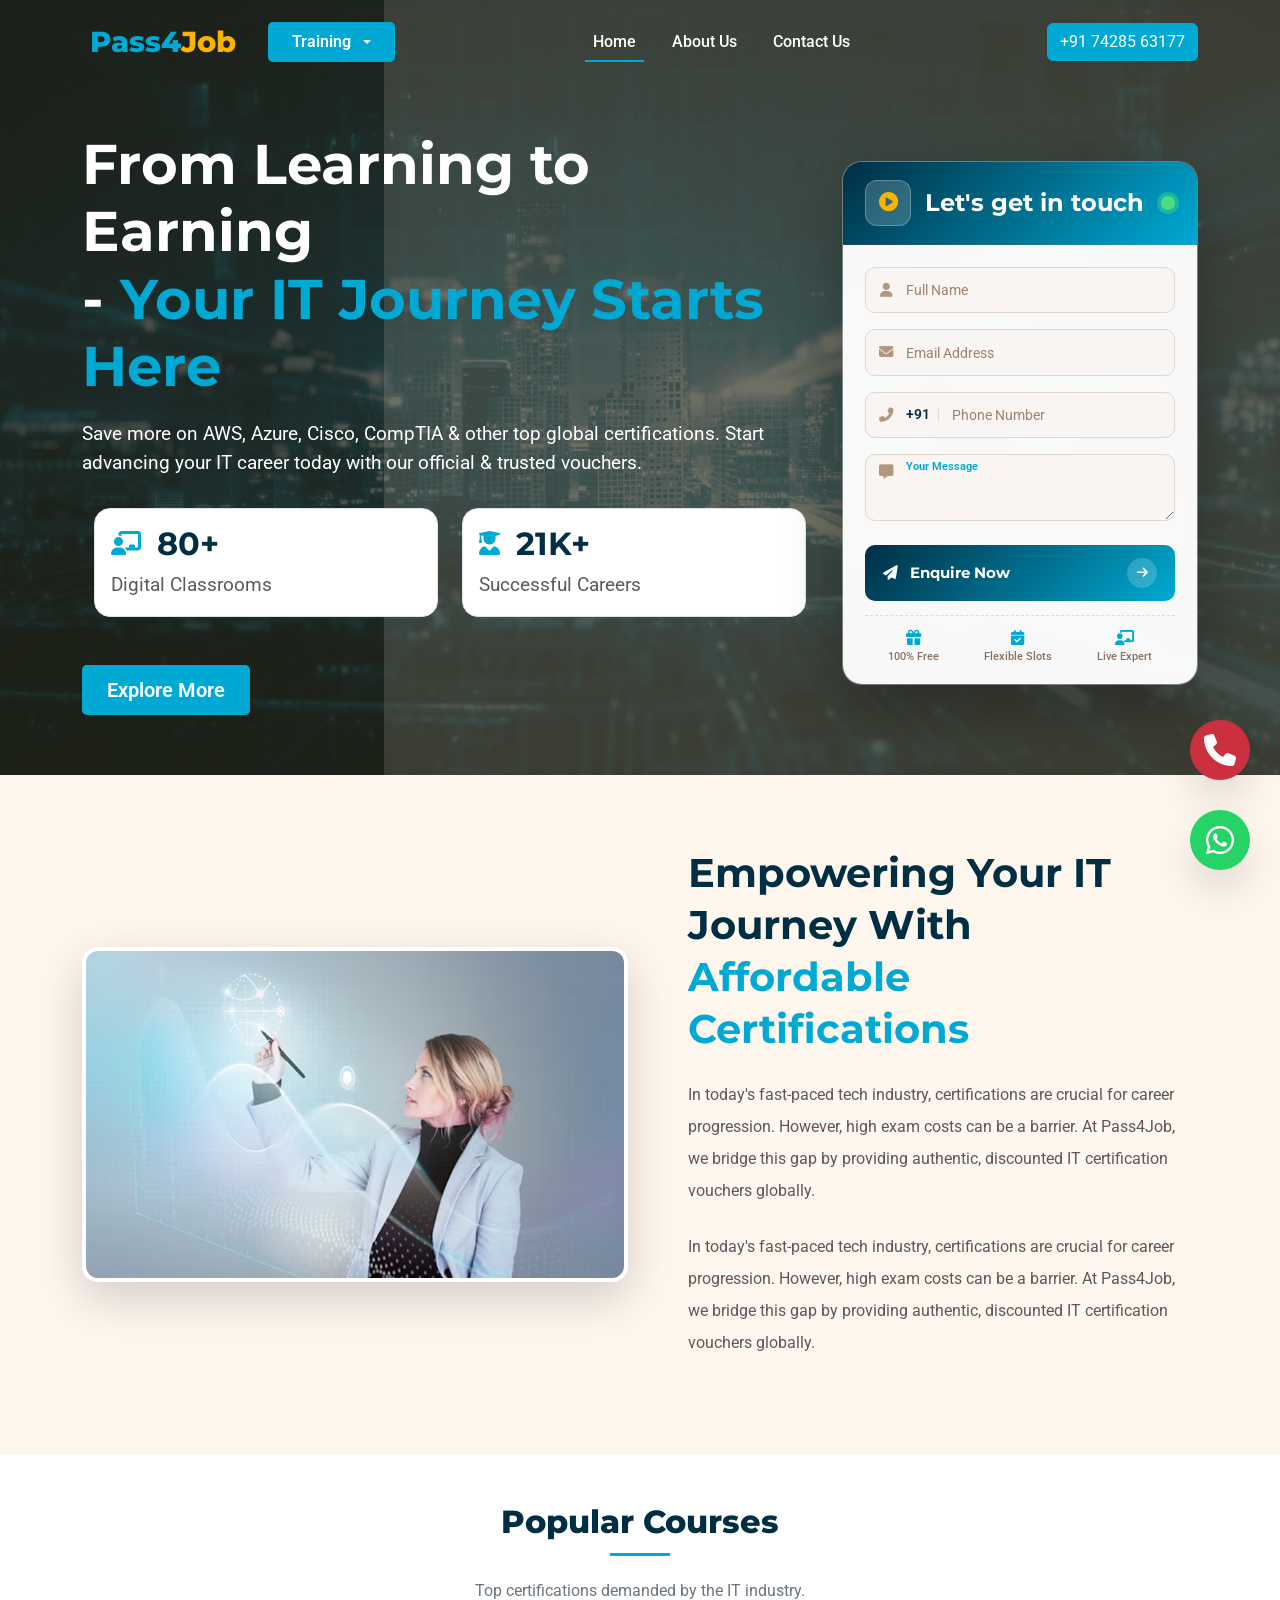
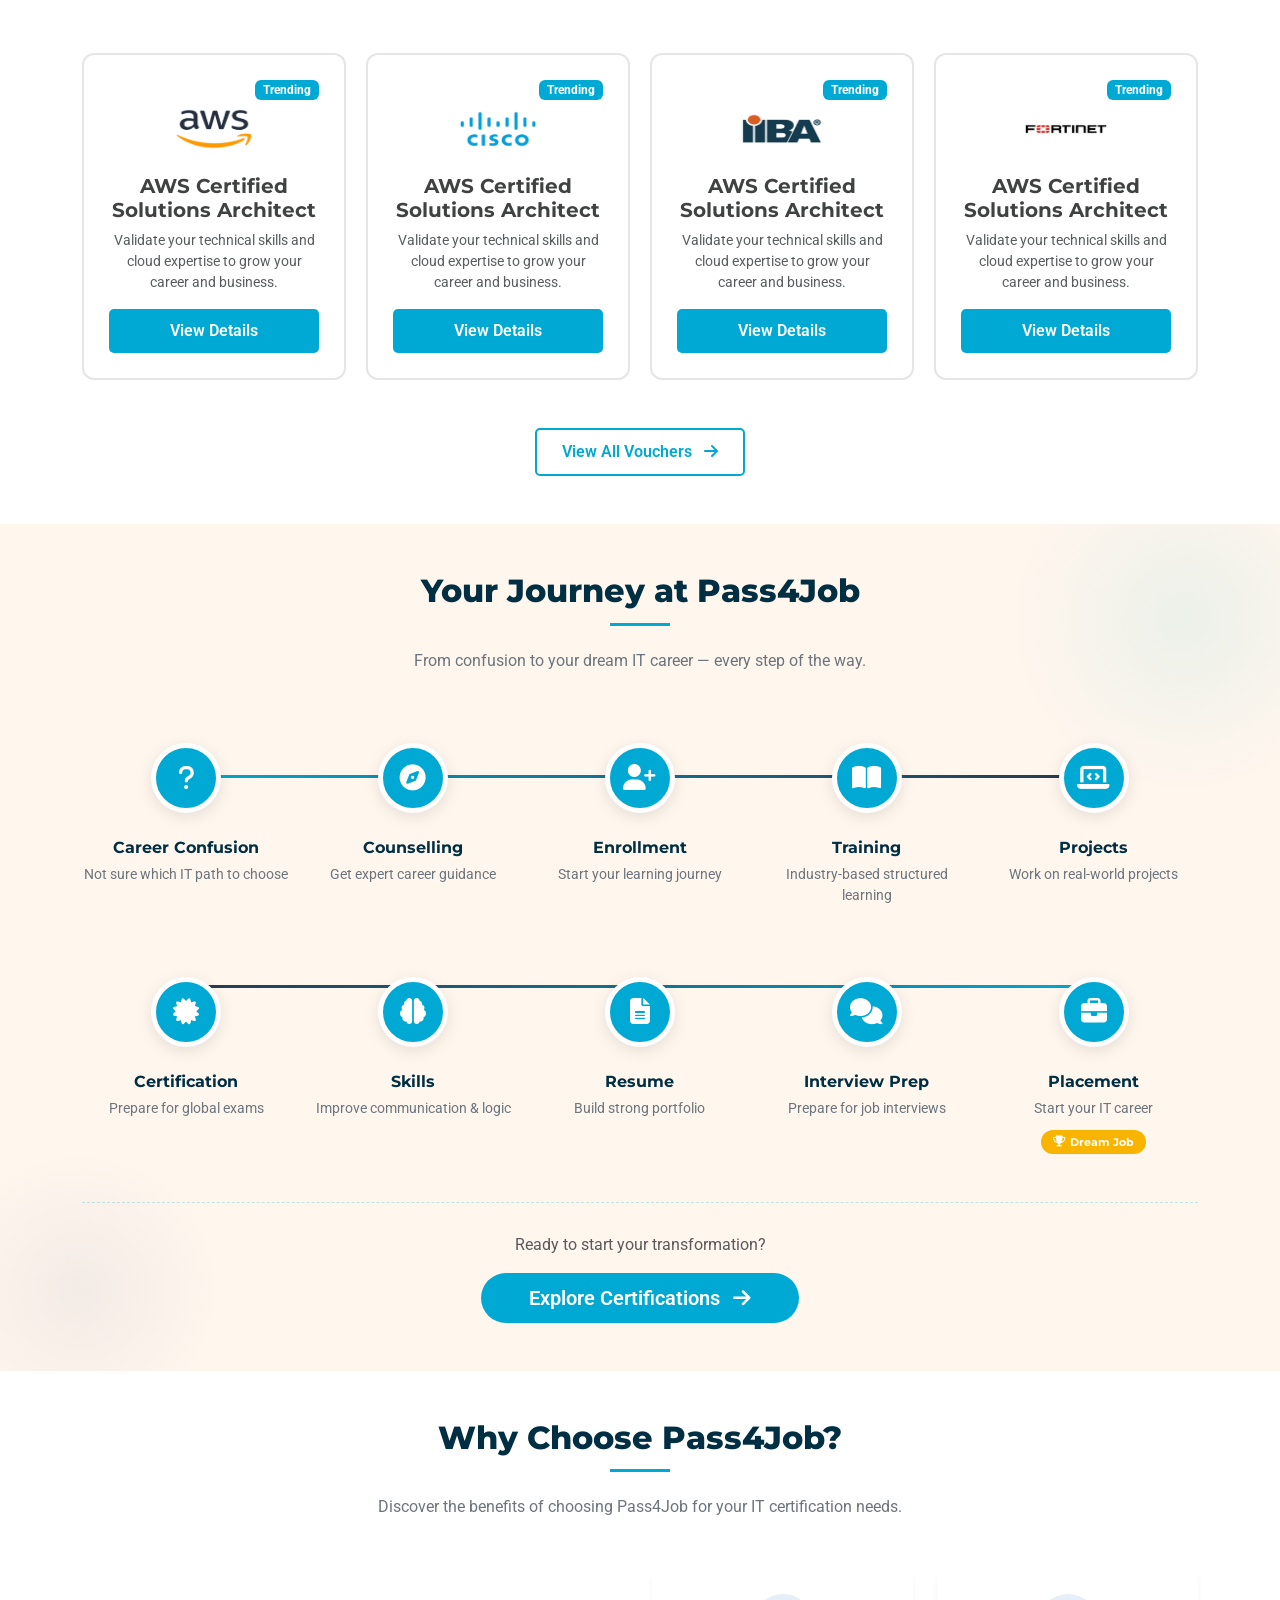
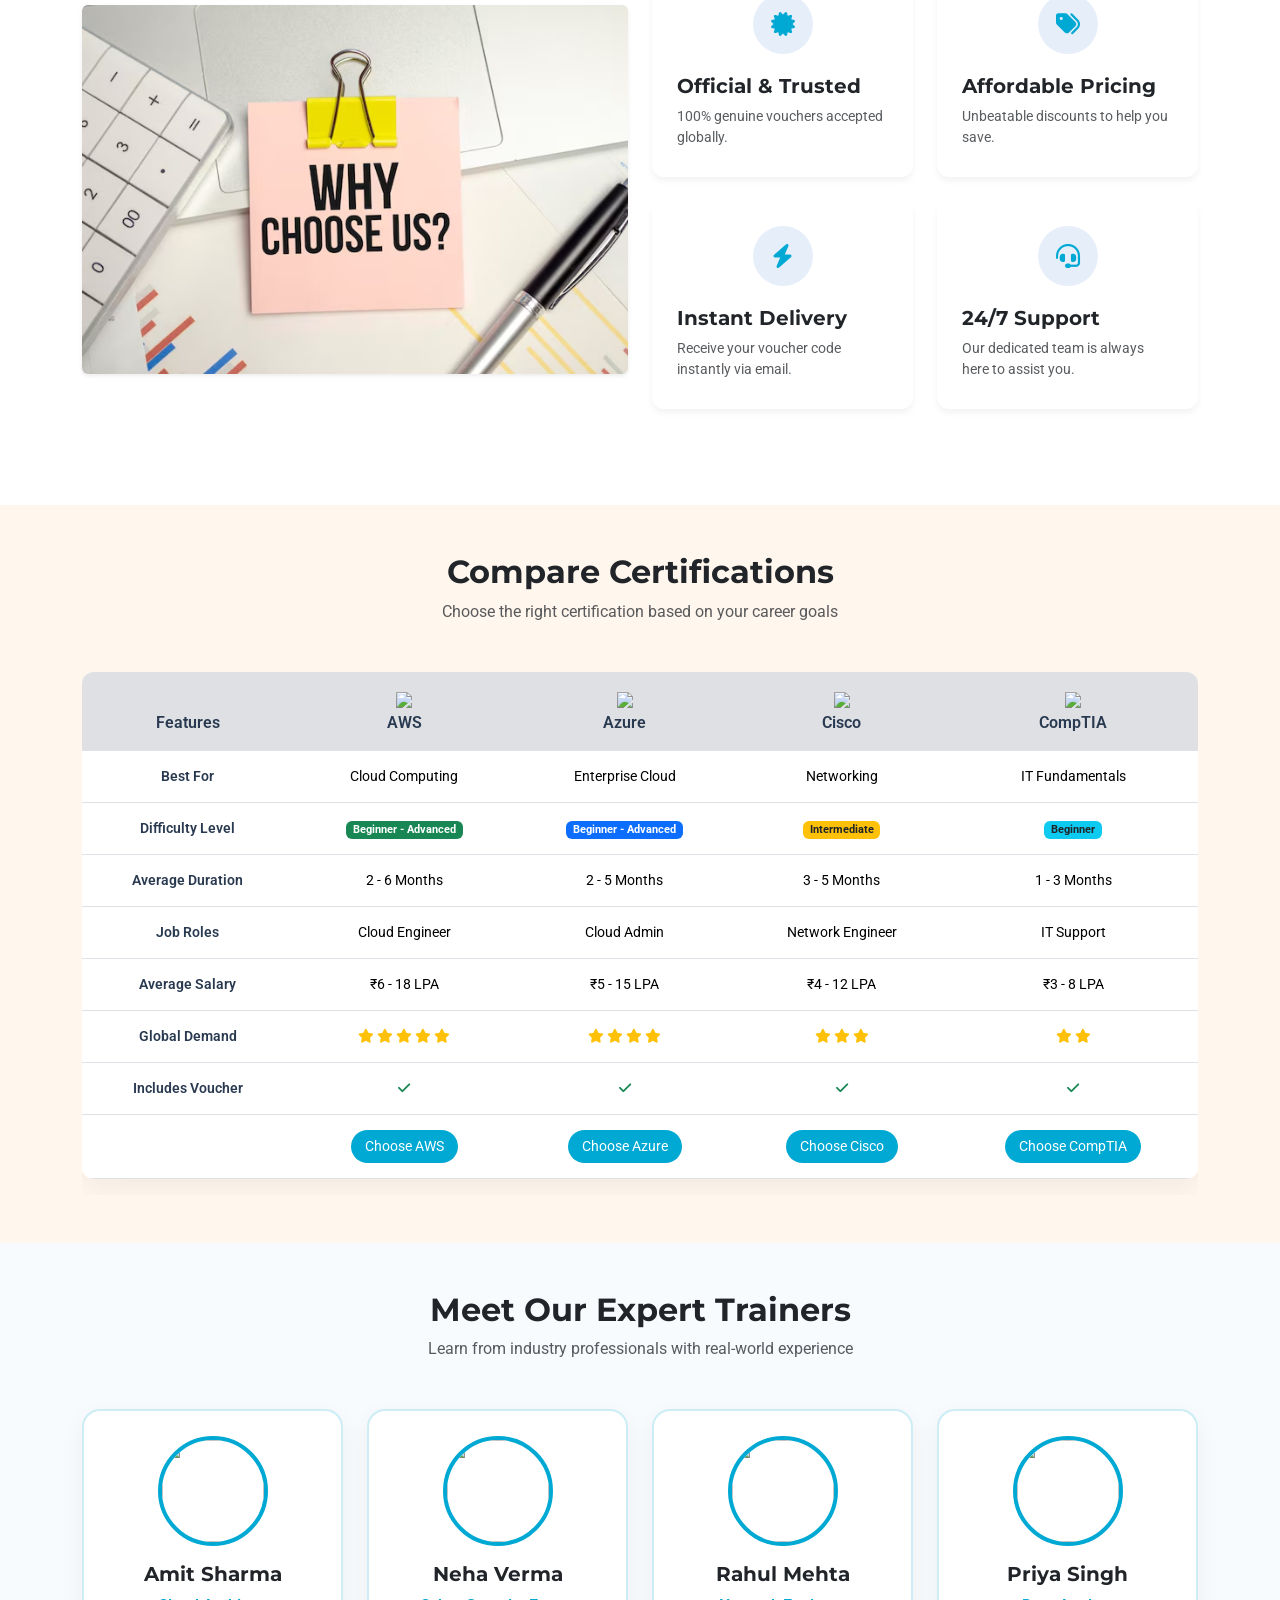
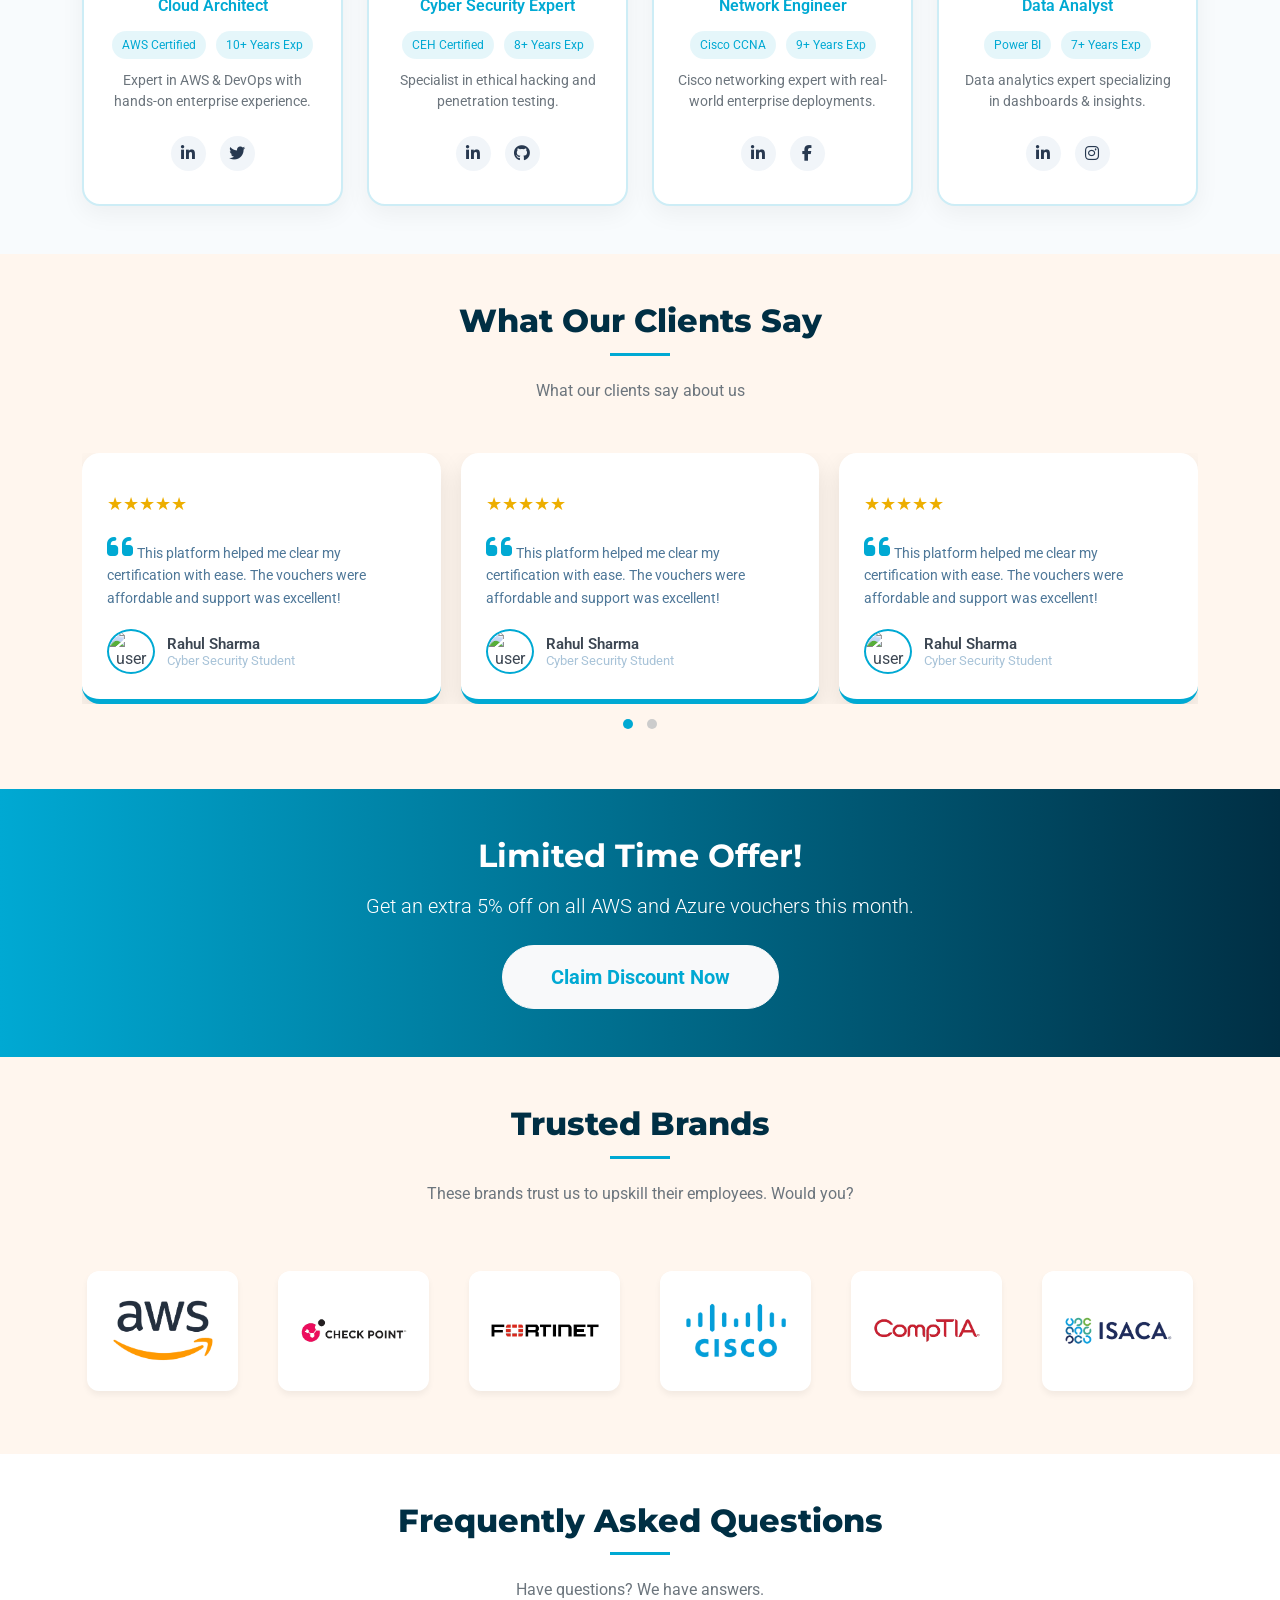
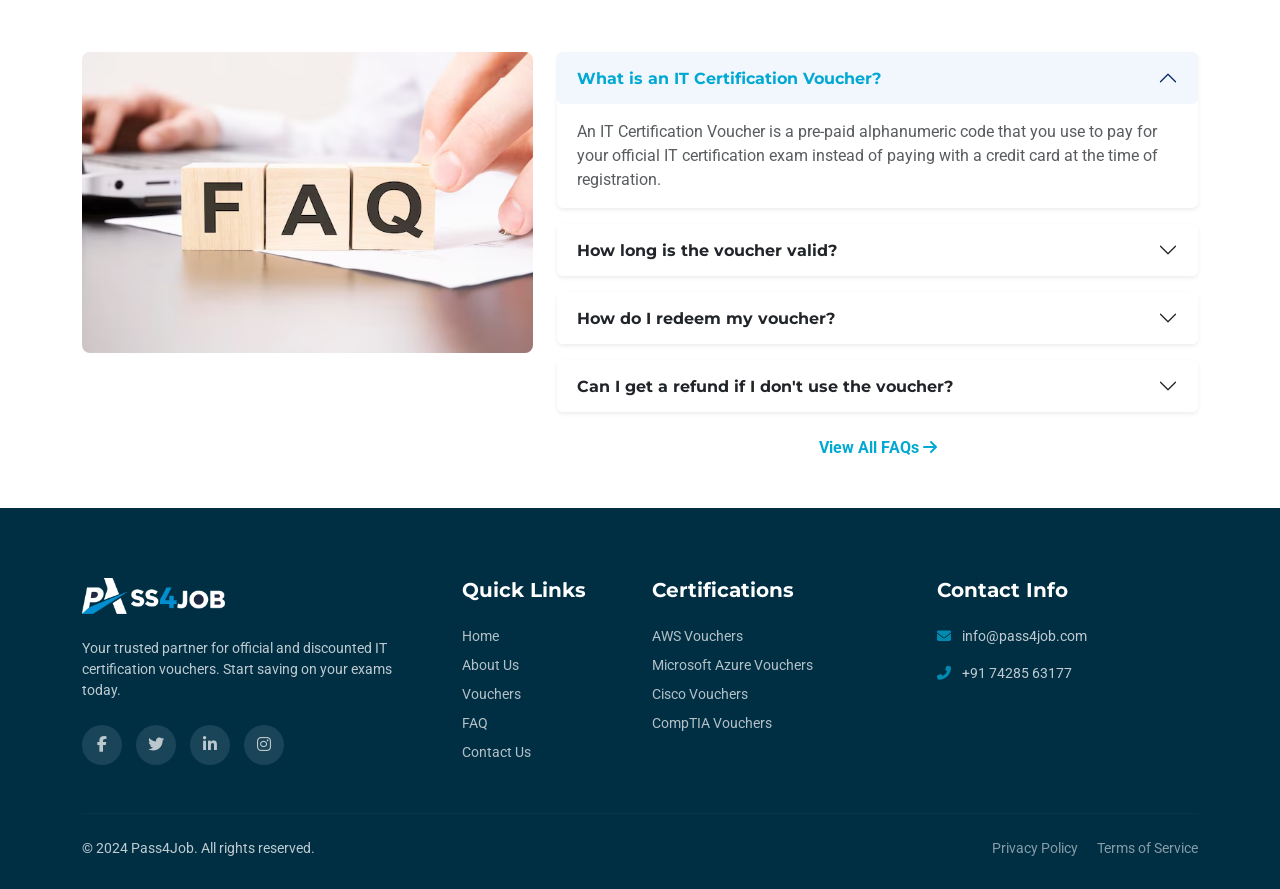
==== commit dcd17373: "update html" ====
--- a/index.html
+++ b/index.html
@@ -22,60 +22,320 @@
     <link rel="stylesheet" href="assets/css/aos.css">
     <!-- Custom CSS -->
     <link rel="stylesheet" href="assets/css/style.css">
+
+    <style>
+        @media screen and (min-width:992px) {
+
+
+            .navbar {
+                background-color: transparent;
+                position: relative;
+                z-index: 9;
+            }
+
+            .navbar.navbar-expand-lg.navbar-light:not(.sticky) ul.navbar-nav li a.nav-link {
+                color: white !important;
+            }
+
+            nav.navbar {
+                position: relative;
+                z-index: 91;
+            }
+
+            nav.navbar.sticky {
+                background-color: white;
+            }
+
+            section nav.navbar.sticky ul.navbar-nav li a.nav-link {
+                color: #4c4c4c;
+            }
+        }
+
+        .navbar {
+            z-index: 9;
+        }
+
+        .hero-cta-btn>a {
+            border: 1px solid var(--primary-blue);
+            color: #ffffff;
+            background-color: var(--primary-blue);
+        }
+
+        .hero-cta-btn>a:hover {
+            border: 1px solid var(--primary-blue);
+            color: #ffffff;
+            background-color: var(--primary-blue);
+        }
+
+        /* .hero-cta-btn>a {
+            border: 1px solid #ffffff;
+            color: #ffffff;
+            background-color: transparent;
+        }
+
+       
+            */
+    </style>
 </head>
 
 <body>
-    <!-- Top Header -->
-    <div class="top-header d-none d-lg-block">
-        <div class="container d-flex justify-content-end align-items-center">
-            <div>
-                <a href="mailto:support@pass4job.com"><i class="fas fa-envelope me-2"></i>support@pass4job.com</a>
-                <a href="tel:+1234567890"><i class="fas fa-phone-alt me-2"></i>+1 234 567 890</a>
-            </div>
-
-        </div>
-    </div>
+
 
     <!-- Navbar -->
-    <nav class="navbar navbar-expand-lg navbar-light">
-        <div class="container">
-            <a class="navbar-brand" href="index.html">
-                <img src="assets/images/logo.png" alt="Pass4Job Logo" style="height: 36px;">
-            </a>
-            <button class="navbar-toggler" type="button" data-bs-toggle="collapse" data-bs-toggle="collapse"
-                data-bs-target="#navbarNav">
-                <span class="navbar-toggler-icon"></span>
-            </button>
-            <div class="collapse navbar-collapse" id="navbarNav">
-                <ul class="navbar-nav mx-auto">
-                    <li class="nav-item">
-                        <a class="nav-link active" href="index.html">Home</a>
-                    </li>
-                    <li class="nav-item">
-                        <a class="nav-link" href="vouchers.html">Explore Courses</a>
-                    </li>
-                    <li class="nav-item">
-                        <a class="nav-link" href="about.html">About Us</a>
-                    </li>
-                    <li class="nav-item">
-                        <a class="nav-link" href="contact.html">Contact Us</a>
-                    </li>
-                    <li class="nav-item">
-                        <a class="nav-link" href="faq.html">FAQ</a>
-                    </li>
-                </ul>
-
-            </div>
-        </div>
-    </nav>
+
 
     <!-- Hero Section -->
-    <section class="hero text-center text-lg-start position-relative "
-        style="background-image: url('assets/images/banners/bg1.png');">
-
-        <div class="container">
+    <section class="hero text-center text-lg-start  " style="background-image: url('assets/images/banners/bg1.png');">
+        <nav class="navbar navbar-expand-lg navbar-light">
+            <div class="container">
+                <!-- <a class="navbar-brand" href="index.html">
+                    <img src="assets/images/logo.png" alt="Pass4Job Logo" style="height: 36px;">
+                </a> -->
+                <a class="navbar-brand" href="index.html">
+                    <i class="fas fa-shield-check me-2" style="color: var(--accent-color);"></i>Pass4<span>Job</span>
+                </a>
+
+                <!-- Megamenu Toggler -->
+                <div class="dropdown me-auto ms-3 d-none d-lg-block position-static">
+                    <button
+                        class="btn theme-primary dropdown-toggle courses-btn d-flex align-items-center gap-2 px-4 py-2"
+                        type="button" id="coursesMegaMenuButton" data-bs-toggle="dropdown" aria-expanded="false"
+                        data-bs-auto-close="outside">
+                        Training
+                    </button>
+                    <!-- Megamenu Dropdown -->
+                    <div class="dropdown-menu w-100 mega-menu-dropdown  border-0 mt-3 p-3 "
+                        aria-labelledby="coursesMegaMenuButton">
+                        <div class="container p-0 rounded">
+                            <div class="row g-0">
+                                <!-- Left Sidebar Categories -->
+                                <div class="col-md-3 bg-light border-end">
+                                    <div class="nav flex-column nav-pills mega-menu-tabs p-3 gap-2 brand-listing-tabs"
+                                        id="v-pills-tab" role="tablist" aria-orientation="vertical">
+                                        <button class="nav-link active d-flex align-items-center bg-white border"
+                                            id="v-pills-data-analytics-tab" data-bs-toggle="pill"
+                                            data-bs-target="#v-pills-data-analytics" type="button" role="tab"
+                                            aria-controls="v-pills-data-analytics" aria-selected="true">
+                                            <img src="assets/images/brands/aws.webp" alt="" height="50">
+                                            <i class="fas fa-chevron-right ms-auto small"></i>
+                                        </button>
+                                        <button class="nav-link d-flex align-items-center bg-white border"
+                                            id="v-pills-data-science-tab" data-bs-toggle="pill"
+                                            data-bs-target="#v-pills-data-science" type="button" role="tab"
+                                            aria-controls="v-pills-data-science" aria-selected="false">
+                                            <img src="assets/images/brands/isaca.webp" alt="" height="50">
+                                            <i class="fas fa-chevron-right ms-auto small"></i>
+                                        </button>
+                                        <button class="nav-link d-flex align-items-center bg-white border"
+                                            id="v-pills-development-tab" data-bs-toggle="pill"
+                                            data-bs-target="#v-pills-development" type="button" role="tab"
+                                            aria-controls="v-pills-development" aria-selected="false">
+                                            <img src="assets/images/brands/comptia.webp" alt="" height="50">
+
+                                            <i class="fas fa-chevron-right ms-auto small"></i>
+                                        </button>
+                                        <button class="nav-link d-flex align-items-center bg-white border"
+                                            id="v-pills-cyber-security-tab" data-bs-toggle="pill"
+                                            data-bs-target="#v-pills-cyber-security" type="button" role="tab"
+                                            aria-controls="v-pills-cyber-security" aria-selected="false">
+                                            <img src="assets/images/brands/pmi.webp" alt="" height="50">
+
+                                            <i class="fas fa-chevron-right ms-auto small"></i>
+                                        </button>
+                                        <button class="nav-link d-flex align-items-center bg-white border"
+                                            id="v-pills-cloud-tab" data-bs-toggle="pill" data-bs-target="#v-pills-cloud"
+                                            type="button" role="tab" aria-controls="v-pills-cloud"
+                                            aria-selected="false">
+                                            <img src="assets/images/brands/paloalto.webp" alt="" height="50">
+
+                                            <i class="fas fa-chevron-right ms-auto small"></i>
+                                        </button>
+                                        <button class="nav-link d-flex align-items-center bg-white border"
+                                            id="v-pills-design-tab" data-bs-toggle="pill"
+                                            data-bs-target="#v-pills-design" type="button" role="tab"
+                                            aria-controls="v-pills-design" aria-selected="false">
+                                            <img src="assets/images/brands/google.png" alt="" height="50">
+                                            <i class="fas fa-chevron-right ms-auto small"></i>
+                                        </button>
+                                        <button class="nav-link d-flex align-items-center bg-white border" id="tab7"
+                                            data-bs-toggle="pill" data-bs-target="#v-pills-tab7" type="button"
+                                            role="tab" aria-controls="v-pills-tab7" aria-selected="false">
+                                            <img src="assets/images/brands/vmware.png" alt="" height="50">
+                                            <i class="fas fa-chevron-right ms-auto small"></i>
+                                        </button>
+                                    </div>
+                                </div>
+                                <!-- Right Content Area -->
+                                <div class="col-md-9 p-4 bg-white">
+                                    <div class="tab-content" id="v-pills-tabContent">
+                                        <!-- Data Analytics Content -->
+                                        <div class="tab-pane fade show active" id="v-pills-data-analytics"
+                                            role="tabpanel" aria-labelledby="v-pills-data-analytics-tab">
+                                            <!-- <h4 class="fw-bold mb-4">Data Analytics</h4> -->
+                                            <div class="row g-3">
+                                                <div class="col-md-6">
+                                                    <a href="detailpage.html" class="text-decoration-none text-dark"
+                                                        style="cursor: pointer;">
+                                                        <div
+                                                            class="mega-course-card p-3 border rounded h-100 d-flex align-items-center gap-3 transition-all">
+                                                            <div
+                                                                class="icon-wrapper rounded text-white p-3 fs-3 bg-light ">
+                                                                <img src="assets/images/brands/aws.webp" alt=""
+                                                                    height="40">
+                                                            </div>
+                                                            <div class="flex-grow-1">
+                                                                <h6 class="fw-bold mb-2">AWS Certified Solutions
+                                                                    Architect Associate</h6>
+                                                                <div
+                                                                    class="d-flex justify-content-between text-muted small">
+                                                                    <span>8 Months</span>
+                                                                    <span>Online</span>
+                                                                </div>
+                                                            </div>
+                                                        </div>
+                                                    </a>
+                                                </div>
+
+                                                <div class="col-md-6">
+                                                    <a href="detailpage.html" class="text-decoration-none text-dark"
+                                                        style="cursor: pointer;">
+                                                        <div
+                                                            class="mega-course-card p-3 border rounded h-100 d-flex align-items-center gap-3 transition-all">
+                                                            <div
+                                                                class="icon-wrapper rounded text-white p-3 fs-3 bg-light ">
+                                                                <img src="assets/images/brands/aws.webp" alt=""
+                                                                    height="40">
+                                                            </div>
+                                                            <div class="flex-grow-1">
+                                                                <h6 class="fw-bold mb-2">AWS Certified Solutions
+                                                                    Architect Associate</h6>
+                                                                <div
+                                                                    class="d-flex justify-content-between text-muted small">
+                                                                    <span>8 Months</span>
+                                                                    <span>Online</span>
+                                                                </div>
+                                                            </div>
+                                                        </div>
+                                                    </a>
+                                                </div>
+                                                <div class="col-md-6">
+                                                    <a href="detailpage.html" class="text-decoration-none text-dark"
+                                                        style="cursor: pointer;">
+                                                        <div
+                                                            class="mega-course-card p-3 border rounded h-100 d-flex align-items-center gap-3 transition-all">
+                                                            <div
+                                                                class="icon-wrapper rounded text-white p-3 fs-3 bg-light ">
+                                                                <img src="assets/images/brands/aws.webp" alt=""
+                                                                    height="40">
+                                                            </div>
+                                                            <div class="flex-grow-1">
+                                                                <h6 class="fw-bold mb-2">AWS Certified Solutions
+                                                                    Architect Associate</h6>
+                                                                <div
+                                                                    class="d-flex justify-content-between text-muted small">
+                                                                    <span>8 Months</span>
+                                                                    <span>Online</span>
+                                                                </div>
+                                                            </div>
+                                                        </div>
+                                                    </a>
+                                                </div>
+
+                                                <div class="col-md-6">
+                                                    <a href="detailpage.html" class="text-decoration-none text-dark"
+                                                        style="cursor: pointer;">
+                                                        <div
+                                                            class="mega-course-card p-3 border rounded h-100 d-flex align-items-center gap-3 transition-all">
+                                                            <div
+                                                                class="icon-wrapper rounded text-white p-3 fs-3 bg-light ">
+                                                                <img src="assets/images/brands/aws.webp" alt=""
+                                                                    height="40">
+                                                            </div>
+                                                            <div class="flex-grow-1">
+                                                                <h6 class="fw-bold mb-2">AWS Certified Solutions
+                                                                    Architect Associate</h6>
+                                                                <div
+                                                                    class="d-flex justify-content-between text-muted small">
+                                                                    <span>8 Months</span>
+                                                                    <span>Online</span>
+                                                                </div>
+                                                            </div>
+                                                        </div>
+                                                    </a>
+                                                </div>
+
+                                            </div>
+                                        </div>
+                                        <!-- Other Content Panels Placeholder -->
+                                        <div class="tab-pane fade" id="v-pills-data-science" role="tabpanel"
+                                            aria-labelledby="v-pills-data-science-tab">
+                                            <h4 class="fw-bold mb-4">isaca</h4>
+
+                                        </div>
+                                        <div class="tab-pane fade" id="v-pills-development" role="tabpanel"
+                                            aria-labelledby="v-pills-development-tab">
+                                            <h4 class="fw-bold mb-4">compTia</h4>
+
+                                        </div>
+                                        <div class="tab-pane fade" id="v-pills-cyber-security" role="tabpanel"
+                                            aria-labelledby="v-pills-cyber-security-tab">
+                                            <h4 class="fw-bold mb-4">PMI</h4>
+
+                                        </div>
+                                        <div class="tab-pane fade" id="v-pills-cloud" role="tabpanel"
+                                            aria-labelledby="v-pills-cloud-tab">
+                                            <h4 class="fw-bold mb-4">DevOps and Cloud</h4>
+                                            <p class="text-muted">Courses coming soon.</p>
+                                        </div>
+                                        <div class="tab-pane fade" id="v-pills-design" role="tabpanel"
+                                            aria-labelledby="v-pills-design-tab">
+                                            <h4 class="fw-bold mb-4">Design</h4>
+                                            <p class="text-muted">Courses coming soon.</p>
+                                        </div>
+                                        <div class="tab-pane fade" id="v-pills-tab7" role="tabpanel"
+                                            aria-labelledby="tab7">
+                                            <h4 class="fw-bold mb-4">vmware</h4>
+
+                                        </div>
+                                    </div>
+                                </div>
+                            </div>
+                        </div>
+                    </div>
+                </div>
+
+                <button class="navbar-toggler ms-auto" type="button" data-bs-toggle="collapse"
+                    data-bs-target="#navbarNav">
+                    <span class="navbar-toggler-icon"></span>
+                </button>
+                <div class="collapse navbar-collapse" id="navbarNav">
+                    <ul class="navbar-nav mx-auto">
+                        <li class="nav-item">
+                            <a class="nav-link active" href="index.html">Home</a>
+                        </li>
+                        <!-- <li class="nav-item">
+                            <a class="nav-link" href="category.html">Training</a>
+                        </li> -->
+                        <li class="nav-item">
+                            <a class="nav-link" href="about.html">About Us</a>
+                        </li>
+                        <li class="nav-item">
+                            <a class="nav-link" href="contact.html">Contact Us</a>
+                        </li>
+
+                    </ul>
+                    <div class="d-flex gap-2 hero-cta-btn">
+                        <a href="tel:+917428563177" class="btn btn-outline-light ">+91 74285 63177</a>
+                    </div>
+
+                </div>
+                <!-- ===CTA-Btuuon -->
+            </div>
+        </nav>
+
+        <div class="container pt-5 sm-pt-2">
             <div class="row align-items-center">
-                <div class="col-lg-8 col-12 hero-content mb-5 mb-lg-0">
+                <div class="col-lg-8 col-12 hero-content mb-5 mb-lg-0 ">
                     <h1>From Learning to Earning <br />- <span class="hero-title-style" id="textAnimate"></span>
                     </h1>
                     <p>Save more on AWS, Azure, Cisco, CompTIA & other top global certifications. Start advancing your
@@ -83,7 +343,7 @@
                     <div class="container">
                         <div class="row g-4 mb-5">
                             <div class="col-sm-6">
-                                <div class="p-3 bg-white rounded-4 border border-info h-100  transition-all">
+                                <div class="p-3 bg-white rounded-4 border border h-100  transition-all">
                                     <div class="d-flex align-items-center gap-3 mb-2">
                                         <div class="text-primary fs-4"><i class="fas fa-chalkboard-teacher"></i></div>
                                         <h2 class="fw-bold mb-0" style="color: var(--secondary-blue);">80+
@@ -95,7 +355,7 @@
                                 </div>
                             </div>
                             <div class="col-sm-6">
-                                <div class="p-3 bg-white rounded-4 border border-info h-100  transition-all">
+                                <div class="p-3 bg-white rounded-4 border border h-100  transition-all">
                                     <div class="d-flex align-items-center gap-3 mb-2">
                                         <div class="text-primary fs-4"><i class="fas fa-user-graduate"></i></div>
                                         <h2 class="fw-bold mb-0" style="color: var(--secondary-blue);">21K+
@@ -111,123 +371,161 @@
 
                     </div>
                     <div class="d-flex gap-3 justify-content-center justify-content-lg-start">
-                        <a href="vouchers.html" class="btn theme-primary btn-lg">Explore More</a>
+                        <a href="category.html" class="btn theme-primary btn-lg">Explore More</a>
 
                     </div>
                 </div>
                 <div class="col-lg-4 col-12">
                     <!-- enquary form section -->
-                    <div class="hero-enquery-form position-relative">
-                        <div class="enquery-form-header">
-                            <h3 class="hero-form-title pb-4 ">Book a free <span class="hero-title-style">live
-                                    demo</span>
-                            </h3>
-                            <!-- <p class="text-center">Fill the form below to get a quote.</p> -->
-                        </div>
-                        <div class="enquery-form-body">
-                            <form action="">
-                                <div class="mb-3">
-                                    <label for="name">Full Name</label>
-                                    <input type="text" class="form-control" placeholder="Enter your full name">
-                                </div>
-                                <div class="mb-3">
-                                    <label for="email">Email</label>
-                                    <input type="email" class="form-control" placeholder="Enter your email">
-                                </div>
-                                <div class="mb-3">
-                                    <label for="phone">Phone</label>
-                                    <input type="text" class="form-control" placeholder="Enter your phone">
-                                </div>
-                                <div class="mb-3">
-                                    <label for="message">Message</label>
-                                    <textarea class="form-control" placeholder="Enter your message"></textarea>
-                                </div>
-                                <button type="submit" class="btn theme-primary w-100">Request a Callback <i
-                                        class="fa-solid fa-arrow-right-long ps-2"></i></button>
+                    <div class="hero-enquiry-card index-enquiry-card">
+
+                        <!-- Card Header -->
+                        <div class="hero-enquiry-header">
+                            <div class="hero-enquiry-header-icon">
+                                <i class="fas fa-play-circle"></i>
+                            </div>
+                            <div class="flex-grow-1">
+                                <h4 class="mb-0 fw-bold">Let's get in touch</h4>
+                                <!-- <p class="mb-0 small opacity-75">Join 21,000+ certified professionals</p> -->
+                            </div>
+                            <div class="hef-live-dot">
+                                <span class="hef-pulse-ring"></span>
+                                <span class="hef-pulse-dot"></span>
+                            </div>
+                        </div>
+
+                        <!-- Form Body -->
+                        <div class="hero-enquiry-body">
+                            <form action="" id="indexEnquiryForm" novalidate>
+
+                                <!-- Full Name -->
+                                <div class="hef-field-group mb-3">
+                                    <div class="hef-input-wrap">
+                                        <span class="hef-input-icon"><i class="fas fa-user"></i></span>
+                                        <input type="text" id="idxName" class="hef-input" placeholder=" " required>
+                                        <label for="idxName" class="hef-label">Full Name</label>
+                                    </div>
+                                </div>
+
+                                <!-- Email -->
+                                <div class="hef-field-group mb-3">
+                                    <div class="hef-input-wrap">
+                                        <span class="hef-input-icon"><i class="fas fa-envelope"></i></span>
+                                        <input type="email" id="idxEmail" class="hef-input" placeholder=" " required>
+                                        <label for="idxEmail" class="hef-label">Email Address</label>
+                                    </div>
+                                </div>
+
+                                <!-- Phone -->
+                                <div class="hef-field-group mb-3">
+                                    <div class="hef-input-wrap hef-phone-wrap">
+                                        <span class="hef-input-icon"><i class="fas fa-phone-alt"></i></span>
+                                        <span class="hef-country-code">+91</span>
+                                        <input type="tel" id="idxPhone" class="hef-input hef-input-phone"
+                                            placeholder=" " required>
+                                        <label for="idxPhone" class="hef-label hef-label-phone">Phone Number</label>
+                                    </div>
+                                </div>
+
+                                <!-- Course Interest -->
+                                <!-- <div class="hef-field-group mb-3">
+                                    <div class="hef-input-wrap hef-select-wrap">
+                                        <span class="hef-input-icon"><i class="fas fa-graduation-cap"></i></span>
+                                        <select id="idxCourse" class="hef-input hef-select" required>
+                                            <option value="" disabled selected hidden></option>
+                                            <option>AWS Solutions Architect</option>
+                                            <option>Microsoft Azure</option>
+                                            <option>Google Cloud (GCP)</option>
+                                            <option>Cisco CCNA / CCNP</option>
+                                            <option>CompTIA Security+</option>
+                                        </select>
+                                        <label for="idxCourse" class="hef-label">Course Interested In</label>
+                                        <span class="hef-select-arrow"><i class="fas fa-chevron-down"></i></span>
+                                    </div>
+                                </div> -->
+
+                                <!-- your message -->
+                                <div class="hef-field-group mb-4">
+                                    <div class="hef-input-wrap hef-select-wrap">
+                                        <span class="hef-input-icon " style="align-self: flex-start;
+    padding-top: 10px;"><i class="fas fa-message"></i></span>
+                                        <textarea id="idxTime" class="hef-input hef-select" placeholder=""></textarea>
+                                        <label for="idxTime" class="hef-label">Your Message</label>
+
+                                    </div>
+                                </div>
+
+                                <!-- Submit Button -->
+                                <button type="submit" class="hef-submit-btn">
+                                    <span class="hef-btn-text">
+                                        <i class="fas fa-paper-plane me-2"></i> Enquire Now
+                                    </span>
+                                    <span class="hef-btn-arrow"><i class="fas fa-arrow-right"></i></span>
+                                </button>
                             </form>
-                        </div>
-                    </div>
-                </div>
-            </div>
+
+                            <!-- Perks Row -->
+                            <div class="hef-trust-row">
+                                <div class="hef-trust-item">
+                                    <i class="fas fa-gift"></i>
+                                    <span>100% Free</span>
+                                </div>
+                                <div class="hef-trust-item">
+                                    <i class="fas fa-calendar-check"></i>
+                                    <span>Flexible Slots</span>
+                                </div>
+                                <div class="hef-trust-item">
+                                    <i class="fas fa-chalkboard-teacher"></i>
+                                    <span>Live Expert</span>
+                                </div>
+                            </div>
+                        </div>
+                    </div>
+                </div>
+            </div>
+
         </div>
         <div class="hero-overlay"></div>
     </section>
     <!-- ===intro-section=== -->
-    <section class="py-5 intro-section overflow-hidden bg-white">
+    <section class="py-5 intro-section overflow-hidden position-relative">
         <div class="container py-lg-4">
             <div class="row align-items-center">
                 <!-- Image Column -->
-                <div class="col-lg-6 mb-5 mb-lg-0 position-relative">
-                    <div class="position-relative" style="z-index: 2;">
+                <div class="col-lg-6 mb-5 mb-lg-0">
+                    <div>
                         <!-- Aesthetic background elements -->
-                        <div class="position-absolute rounded-circle"
-                            style="width: 300px; height: 300px; background: rgba(5, 167, 207, 0.1); top: -30px; left: -30px; z-index: -1;">
-                        </div>
-                        <div class="position-absolute"
-                            style="width: 150px; height: 150px; background: rgba(248, 180, 0, 0.1); border-radius: 20px; bottom: -20px; right: 20px; z-index: -1; transform: rotate(15deg);">
-                        </div>
+
 
                         <img src="assets/images/home/hero-image1.png" alt="IT Certification Students"
                             class="img-fluid rounded-4 shadow-lg border border-4 border-white">
 
-                        <!-- Floating Badge -->
-                        <div class="position-absolute bg-white p-3 rounded-4 shadow-lg d-flex align-items-center gap-3 floating-badge"
-                            style="bottom: 30px; right: -20px;">
-                            <div class="icon-box bg-primary-subtle text-primary rounded-circle d-flex align-items-center justify-content-center"
-                                style="width: 50px; height: 50px;">
-                                <i class="fas fa-user-graduate fs-4"></i>
-                            </div>
-                            <div>
-                                <h4 class="mb-0 fw-bold" style="color: var(--secondary-blue);">50K+</h4>
-                                <p class="mb-0 text-muted small fw-medium">Certified Students</p>
-                            </div>
-                        </div>
+
+
                     </div>
                 </div>
 
                 <!-- Content Column -->
                 <div class="col-lg-6 ps-lg-5">
                     <div class="intro-content">
-                        <span
+                        <!-- <span
                             class="badge bg-primary-subtle text-primary mb-3 px-3 py-2 rounded-pill fw-semibold text-uppercase tracking-wider">About
-                            Pass4Job</span>
+                            Pass4Job</span> -->
                         <h2 class="fw-bold mb-4 display-6" style="color: var(--secondary-blue); line-height: 1.3;">
-                            Empowering Your IT Journey With <span class="position-relative d-inline"
+                            Empowering Your IT Journey With <span class=" d-inline"
                                 style="color: var(--primary-blue);">Affordable Certifications
-                                <!-- <svg class="position-absolute w-100" style="bottom: -5px; left: 0; height: 8px;"
-                                    viewBox="0 0 200 8" fill="none" xmlns="http://www.w3.org/2000/svg">
-                                    <path d="M2.5 5.5C40.5 2.5 140.5 -1.5 197.5 5.5" stroke="#F8B400" stroke-width="3"
-                                        stroke-linecap="round" />
-                                </svg> -->
+
                             </span>
                         </h2>
 
                         <p class="text-muted fs-6 mb-4 lh-lg">In today's fast-paced tech industry, certifications are
                             crucial for career progression. However, high exam costs can be a barrier. At Pass4Job, we
                             bridge this gap by providing authentic, discounted IT certification vouchers globally.</p>
-
-                        <div class="row g-4 mb-5">
-                            <div class="col-sm-6">
-                                <div class="p-3 bg-light rounded-4 border border-light h-100 hover-lift transition-all">
-                                    <div class="d-flex align-items-center gap-3 mb-2">
-                                        <div class="text-primary fs-4"><i class="fas fa-chalkboard-teacher"></i></div>
-                                        <h6 class="fw-bold mb-0" style="color: var(--secondary-blue);">1,000+ Trainers
-                                        </h6>
-                                    </div>
-                                    <p class="small text-muted mb-0">Expert guidance from industry veterans.</p>
-                                </div>
-                            </div>
-                            <div class="col-sm-6">
-                                <div class="p-3 bg-light rounded-4 border border-light h-100 hover-lift transition-all">
-                                    <div class="d-flex align-items-center gap-3 mb-2">
-                                        <div class="text-primary fs-4"><i class="fas fa-building"></i></div>
-                                        <h6 class="fw-bold mb-0" style="color: var(--secondary-blue);">150+ Vendors
-                                        </h6>
-                                    </div>
-                                    <p class="small text-muted mb-0">Wide range of certifications from top vendors.</p>
-                                </div>
-                            </div>
-                        </div>
+                        <p class="text-muted fs-6 mb-4 lh-lg">In today's fast-paced tech industry, certifications are
+                            crucial for career progression. However, high exam costs can be a barrier. At Pass4Job, we
+                            bridge this gap by providing authentic, discounted IT certification vouchers globally.</p>
+
+
 
                         <!-- <div class="d-flex flex-wrap gap-3">
                             <a href="about.html"
@@ -248,7 +546,7 @@
     </section>
 
     <!-- Popular Coruses Section -->
-    <section class="py-5 ">
+    <section class="py-5 position-relative">
         <div class="container">
             <div class="section-title">
                 <h2>Popular Courses</h2>
@@ -260,7 +558,7 @@
                     <div class="voucher-card text-center ">
                         <div>
                             <div class="mb-1 d-flex justify-content-end">
-                                <span class="badge bg-info">Trending</span>
+                                <span class="badge ">Trending</span>
                             </div>
                             <div class="brand-icon-wrapper">
                                 <img src="assets/images/brands/aws.webp" alt="AWS Logo" style="max-width: 100px;">
@@ -273,7 +571,7 @@
                             </p>
                         </div>
                         <div>
-                            <a href="vouchers.html" class="btn theme-primary w-100">View Details</a>
+                            <a href="category.html" class="btn theme-primary w-100">View Details</a>
                         </div>
 
                     </div>
@@ -282,7 +580,7 @@
                     <div class="voucher-card text-center ">
                         <div>
                             <div class="mb-1 d-flex justify-content-end">
-                                <span class="badge bg-info">Trending</span>
+                                <span class="badge ">Trending</span>
                             </div>
                             <div class=" brand-icon-wrapper">
                                 <img src="assets/images/brands/cisco.webp" alt="cisco Logo">
@@ -295,7 +593,7 @@
                             </p>
                         </div>
                         <div>
-                            <a href="vouchers.html" class="btn theme-primary w-100">View Details</a>
+                            <a href="category.html" class="btn theme-primary w-100">View Details</a>
                         </div>
 
                     </div>
@@ -304,7 +602,7 @@
                     <div class="voucher-card text-center ">
                         <div>
                             <div class="mb-1 d-flex justify-content-end">
-                                <span class="badge bg-info">Trending</span>
+                                <span class="badge ">Trending</span>
                             </div>
                             <div class="brand-icon-wrapper">
                                 <img src="assets/images/brands/iiba.webp" alt="AWS Logo" style="max-width: 100px;">
@@ -317,7 +615,7 @@
                             </p>
                         </div>
                         <div>
-                            <a href="vouchers.html" class="btn theme-primary w-100">View Details</a>
+                            <a href="category.html" class="btn theme-primary w-100">View Details</a>
                         </div>
                     </div>
                 </div>
@@ -325,7 +623,7 @@
                     <div class="voucher-card text-center ">
                         <div>
                             <div class="mb-1 d-flex justify-content-end">
-                                <span class="badge bg-info ">Trending</span>
+                                <span class="badge  ">Trending</span>
                             </div>
                             <div class="brand-icon-wrapper">
                                 <img src="assets/images/brands/fortinet.webp" alt="AWS Logo" style="max-width: 100px;">
@@ -338,7 +636,7 @@
                             </p>
                         </div>
                         <div>
-                            <a href="vouchers.html" class="btn theme-primary w-100">View Details</a>
+                            <a href="category.html" class="btn theme-primary w-100">View Details</a>
                         </div>
                     </div>
                 </div>
@@ -346,7 +644,7 @@
                     <div class="voucher-card text-center ">
                         <div>
                             <div class="mb-1 d-flex justify-content-end">
-                                <span class="badge bg-info ">Trending</span>
+                                <span class="badge  ">Trending</span>
                             </div>
                             <div class="brand-icon-wrapper">
                                 <img src="assets/images/brands/fortinet.webp" alt="AWS Logo" style="max-width: 100px;">
@@ -359,19 +657,20 @@
                             </p>
                         </div>
                         <div>
-                            <a href="vouchers.html" class="btn theme-primary w-100">View Details</a>
+                            <a href="category.html" class="btn theme-primary w-100">View Details</a>
                         </div>
                     </div>
                 </div>
             </div>
             <div class="text-center mt-5">
-                <a href="vouchers.html" class="btn btn-outline-primary">View All Vouchers <i
+                <a href="category.html" class="btn btn-outline-primary">View All Vouchers <i
                         class="fas fa-arrow-right ms-2"></i></a>
             </div>
         </div>
     </section>
+
     <!-- ====Journery at Pass4job==== -->
-    <section class="journery-at-pass4job py-5">
+    <section class="journery-at-pass4job py-5 position-relative">
         <div class="container">
             <div class="section-title">
                 <h2>Your Journey at Pass4Job</h2>
@@ -386,8 +685,8 @@
                     <!-- <div class="journey-step-number">01</div> -->
                     <div class="roadmap-icon"><i class="fa-solid fa-question"></i></div>
                     <!-- <div class="journey-step-icon">
-                        <i class="fa-solid fa-question"></i>
-                    </div> -->
+                            <i class="fa-solid fa-question"></i>
+                        </div> -->
                     <div class="journey-step-content">
                         <h5>Career Confusion</h5>
                         <p>Not sure which IT path to choose</p>
@@ -517,7 +816,7 @@
             <!-- CTA Strip -->
             <div class="journey-cta text-center mt-5">
                 <p class="mb-3 text-muted">Ready to start your transformation?</p>
-                <a href="vouchers.html" class="btn theme-primary btn-lg rounded-pill px-5">
+                <a href="category.html" class="btn theme-primary btn-lg rounded-pill px-5">
                     Explore Certifications <i class="fa-solid fa-arrow-right ms-2"></i>
                 </a>
             </div>
@@ -525,129 +824,8 @@
         </div>
     </section>
 
-    <!-- =====our-placement==== -->
-    <section class="our-placement">
-        <div class="container">
-            <div class="section-title text-center">
-                <h2>Our Placement Success</h2>
-                <p>Join thousands of successful students who transformed their careers with Pass4Job certification
-                    vouchers.</p>
-            </div>
-
-            <div class="owl-carousel placement-carousel owl-theme">
-                <!-- Student 1 -->
-                <div class="item">
-                    <div class="placement-card">
-                        <span class="placement-badge">Dream Job</span>
-                        <div class="student-img-wrapper">
-                            <img src="https://i.pravatar.cc/150?u=1" alt="Rahul Sharma">
-                        </div>
-                        <div class="student-info">
-                            <h5>Indu Sharma</h5>
-                            <span class="role">Cloud Solutions Architect</span>
-                            <div class="placed-at">
-                                <img src="assets/images/brands/aws.webp" alt="AWS">
-                                <span>Placed at Amazon</span>
-                            </div>
-                        </div>
-                    </div>
-                </div>
-
-                <!-- Student 2 -->
-                <div class="item">
-                    <div class="placement-card">
-                        <span class="placement-badge">Placed</span>
-                        <div class="student-img-wrapper">
-                            <img src="https://i.pravatar.cc/150?u=2" alt="Priya Gupta">
-                        </div>
-                        <div class="student-info">
-                            <h5>Priya Gupta</h5>
-                            <span class="role">Cyber Security Expert</span>
-                            <div class="placed-at">
-                                <img src="assets/images/brands/comptia.webp" alt="CompTIA">
-                                <span>Placed at Deloitte</span>
-                            </div>
-                        </div>
-                    </div>
-                </div>
-
-                <!-- Student 3 -->
-                <div class="item">
-                    <div class="placement-card">
-                        <span class="placement-badge">Placed</span>
-                        <div class="student-img-wrapper">
-                            <img src="https://i.pravatar.cc/150?u=3" alt="Amit Patel">
-                        </div>
-                        <div class="student-info">
-                            <h5>Aishwarya Verma</h5>
-                            <span class="role">Network Engineer</span>
-                            <div class="placed-at">
-                                <img src="assets/images/brands/cisco.webp" alt="Cisco">
-                                <span>Placed at Cisco</span>
-                            </div>
-                        </div>
-                    </div>
-                </div>
-
-                <!-- Student 4 -->
-                <div class="item">
-                    <div class="placement-card">
-                        <span class="placement-badge">Placed</span>
-                        <div class="student-img-wrapper">
-                            <img src="https://i.pravatar.cc/150?u=4" alt="Sneha Reddy">
-                        </div>
-                        <div class="student-info">
-                            <h5>Sneha Reddy</h5>
-                            <span class="role">Azure Administrator</span>
-                            <div class="placed-at">
-                                <img src="assets/images/brands/microsoft.webp" alt="Microsoft">
-                                <span>Placed at Microsoft</span>
-                            </div>
-                        </div>
-                    </div>
-                </div>
-
-                <!-- Student 5 -->
-                <div class="item">
-                    <div class="placement-card">
-                        <span class="placement-badge">Placed</span>
-                        <div class="student-img-wrapper">
-                            <img src="https://i.pravatar.cc/150?u=5" alt="Vikram Singh">
-                        </div>
-                        <div class="student-info">
-                            <h5>Vikram Singh</h5>
-                            <span class="role">DevOps Engineer</span>
-                            <div class="placed-at">
-                                <img src="assets/images/brands/python.webp" alt="Python">
-                                <span>Placed at Accenture</span>
-                            </div>
-                        </div>
-                    </div>
-                </div>
-
-                <!-- Student 6 -->
-                <div class="item">
-                    <div class="placement-card">
-                        <span class="placement-badge">Placed</span>
-                        <div class="student-img-wrapper">
-                            <img src="https://i.pravatar.cc/150?u=6" alt="Ananya Rao">
-                        </div>
-                        <div class="student-info">
-                            <h5>Ananya Rao</h5>
-                            <span class="role">Data Security Analyst</span>
-                            <div class="placed-at">
-                                <img src="assets/images/brands/isaca.webp" alt="ISACA">
-                                <span>Placed at IBM</span>
-                            </div>
-                        </div>
-                    </div>
-                </div>
-            </div>
-        </div>
-    </section>
-
     <!-- Why Choose Us -->
-    <section class="py-5 ">
+    <section class="py-5 position-relative">
         <div class="container">
             <div class="row">
                 <div class="col-12">
@@ -701,6 +879,129 @@
         </div>
     </section>
 
+
+    <!-- =====our-placement==== -->
+    <!-- <section class="our-placement">
+        <div class="container">
+            <div class="section-title text-center">
+                <h2>Our Placement Success</h2>
+                <p>Join thousands of successful students who transformed their careers with Pass4Job certification
+                    vouchers.</p>
+            </div>
+
+            <div class="owl-carousel placement-carousel owl-theme">
+      
+                <div class="item">
+                    <div class="placement-card">
+                        <span class="placement-badge">Dream Job</span>
+                        <div class="student-img-wrapper">
+                            <img src="https://i.pravatar.cc/150?u=1" alt="Rahul Sharma">
+                        </div>
+                        <div class="student-info">
+                            <h5>Indu Sharma</h5>
+                            <span class="role">Cloud Solutions Architect</span>
+                            <div class="placed-at">
+                                <img src="assets/images/brands/aws.webp" alt="AWS">
+                                <span>Placed at Amazon</span>
+                            </div>
+                        </div>
+                    </div>
+                </div>
+
+    
+                <div class="item">
+                    <div class="placement-card">
+                        <span class="placement-badge">Placed</span>
+                        <div class="student-img-wrapper">
+                            <img src="https://i.pravatar.cc/150?u=2" alt="Priya Gupta">
+                        </div>
+                        <div class="student-info">
+                            <h5>Priya Gupta</h5>
+                            <span class="role">Cyber Security Expert</span>
+                            <div class="placed-at">
+                                <img src="assets/images/brands/comptia.webp" alt="CompTIA">
+                                <span>Placed at Deloitte</span>
+                            </div>
+                        </div>
+                    </div>
+                </div>
+
+                <div class="item">
+                    <div class="placement-card">
+                        <span class="placement-badge">Placed</span>
+                        <div class="student-img-wrapper">
+                            <img src="https://i.pravatar.cc/150?u=3" alt="Amit Patel">
+                        </div>
+                        <div class="student-info">
+                            <h5>Aishwarya Verma</h5>
+                            <span class="role">Network Engineer</span>
+                            <div class="placed-at">
+                                <img src="assets/images/brands/cisco.webp" alt="Cisco">
+                                <span>Placed at Cisco</span>
+                            </div>
+                        </div>
+                    </div>
+                </div>
+
+     
+                <div class="item">
+                    <div class="placement-card">
+                        <span class="placement-badge">Placed</span>
+                        <div class="student-img-wrapper">
+                            <img src="https://i.pravatar.cc/150?u=4" alt="Sneha Reddy">
+                        </div>
+                        <div class="student-info">
+                            <h5>Sneha Reddy</h5>
+                            <span class="role">Azure Administrator</span>
+                            <div class="placed-at">
+                                <img src="assets/images/brands/microsoft.webp" alt="Microsoft">
+                                <span>Placed at Microsoft</span>
+                            </div>
+                        </div>
+                    </div>
+                </div>
+
+              
+                <div class="item">
+                    <div class="placement-card">
+                        <span class="placement-badge">Placed</span>
+                        <div class="student-img-wrapper">
+                            <img src="https://i.pravatar.cc/150?u=5" alt="Vikram Singh">
+                        </div>
+                        <div class="student-info">
+                            <h5>Vikram Singh</h5>
+                            <span class="role">DevOps Engineer</span>
+                            <div class="placed-at">
+                                <img src="assets/images/brands/python.webp" alt="Python">
+                                <span>Placed at Accenture</span>
+                            </div>
+                        </div>
+                    </div>
+                </div>
+
+            
+                <div class="item">
+                    <div class="placement-card">
+                        <span class="placement-badge">Placed</span>
+                        <div class="student-img-wrapper">
+                            <img src="https://i.pravatar.cc/150?u=6" alt="Ananya Rao">
+                        </div>
+                        <div class="student-info">
+                            <h5>Ananya Rao</h5>
+                            <span class="role">Data Security Analyst</span>
+                            <div class="placed-at">
+                                <img src="assets/images/brands/isaca.webp" alt="ISACA">
+                                <span>Placed at IBM</span>
+                            </div>
+                        </div>
+                    </div>
+                </div>
+            </div>
+        </div>
+    </section> -->
+
+
+
     <!-- <section class="how-it-works py-5">
         <div class="container">
 
@@ -765,7 +1066,7 @@
     </section> -->
 
     <!-- ===comparison-section=== -->
-    <section class="comparison-section py-5">
+    <section class="comparison-section py-5 position-relative">
         <div class="container">
 
             <!-- Heading -->
@@ -888,7 +1189,7 @@
 
 
     <!-- ===trainer-section=== -->
-    <section class="trainers-section py-5">
+    <section class="trainers-section py-5 position-relative">
         <div class="container">
 
             <!-- Section Heading -->
@@ -996,10 +1297,10 @@
     </section>
 
     <!-- ===Salary-Insight=== -->
-    <section class="salary-section py-5">
+    <!-- <section class="salary-section py-5">
         <div class="container">
 
-            <!-- Title -->
+
             <div class="text-center mb-5">
                 <h2 class="fw-bold text-white">Salary Insights</h2>
                 <p class="text-light">Explore average salaries across top IT roles</p>
@@ -1007,7 +1308,7 @@
 
             <div class="row g-4">
 
-                <!-- Card 1 -->
+
                 <div class="col-md-3 col-sm-6">
                     <div class="salary-card text-center">
                         <div class="icon-box">
@@ -1019,7 +1320,7 @@
                     </div>
                 </div>
 
-                <!-- Card 2 -->
+
                 <div class="col-md-3 col-sm-6">
                     <div class="salary-card text-center">
                         <div class="icon-box">
@@ -1031,7 +1332,7 @@
                     </div>
                 </div>
 
-                <!-- Card 3 -->
+
                 <div class="col-md-3 col-sm-6">
                     <div class="salary-card text-center">
                         <div class="icon-box">
@@ -1043,7 +1344,7 @@
                     </div>
                 </div>
 
-                <!-- Card 4 -->
+
                 <div class="col-md-3 col-sm-6">
                     <div class="salary-card text-center">
                         <div class="icon-box">
@@ -1058,13 +1359,10 @@
             </div>
 
         </div>
-    </section>
-
-
-
+    </section> -->
 
     <!-- Testimonials Section -->
-    <section class=" py-5 ">
+    <section class=" py-5 position-relative">
         <div class=" container">
             <div class="section-title">
                 <h2>What Our Clients Say</h2>
@@ -1185,16 +1483,16 @@
     </section>
 
     <!-- Featured Deals / Offers -->
-    <section class="py-5" style="background: var(--gradient-blue); color: white;">
+    <section class="py-5 position-relative" style="background: var(--gradient-blue); color: white; ">
         <div class="container text-center">
             <h2 class="text-white mb-3">Limited Time Offer!</h2>
             <p class="lead mb-4">Get an extra 5% off on all AWS and Azure vouchers this month.</p>
-            <a href="vouchers.html" class="btn btn-light btn-lg text-primary fw-bold px-5 py-3 rounded-pill">Claim
+            <a href="category.html" class="btn btn-light btn-lg text-primary fw-bold px-5 py-3 rounded-pill">Claim
                 Discount Now</a>
         </div>
     </section>
     <!-- ====trusted-brands===== -->
-    <section class="py-5 trusted-brands">
+    <section class="py-5 trusted-brands position-relative">
         <div class="container">
             <div class="section-title">
                 <h2>Trusted Brands</h2>
@@ -1279,7 +1577,7 @@
     </section>
 
     <!-- FAQ Section snippet -->
-    <section class="py-5 ">
+    <section class="py-5 position-relative">
         <div class="container">
             <div class="section-title">
                 <h2>Frequently Asked Questions</h2>
@@ -1392,7 +1690,7 @@
                     <ul class="list-unstyled mb-0 d-flex flex-column gap-2 small">
                         <li><a href="index.html">Home</a></li>
                         <li><a href="about.html">About Us</a></li>
-                        <li><a href="vouchers.html">Vouchers</a></li>
+                        <li><a href="category.html">Vouchers</a></li>
                         <li><a href="faq.html">FAQ</a></li>
                         <li><a href="contact.html">Contact Us</a></li>
                     </ul>
@@ -1400,18 +1698,20 @@
                 <div class="col-lg-3 col-md-6 mb-4 mb-lg-0">
                     <h5 class="mb-4">Certifications</h5>
                     <ul class="list-unstyled mb-0 d-flex flex-column gap-2 small">
-                        <li><a href="vouchers.html">AWS Vouchers</a></li>
-                        <li><a href="vouchers.html">Microsoft Azure Vouchers</a></li>
-                        <li><a href="vouchers.html">Cisco Vouchers</a></li>
-                        <li><a href="vouchers.html">CompTIA Vouchers</a></li>
+                        <li><a href="category.html">AWS Vouchers</a></li>
+                        <li><a href="category.html">Microsoft Azure Vouchers</a></li>
+                        <li><a href="category.html">Cisco Vouchers</a></li>
+                        <li><a href="category.html">CompTIA Vouchers</a></li>
                     </ul>
                 </div>
                 <div class="col-lg-3 col-md-6">
                     <h5 class="mb-4">Contact Info</h5>
                     <ul class="list-unstyled mb-0 d-flex flex-column gap-3 small opacity-75">
-                        <li><i class="fas fa-map-marker-alt me-2 text-primary"></i> 123 Tech Avenue, Silicon Valley</li>
-                        <li><i class="fas fa-envelope me-2 text-primary"></i> support@pass4job.com</li>
-                        <li><i class="fas fa-phone-alt me-2 text-primary"></i> +1 234 567 890</li>
+
+                        <li><i class="fas fa-envelope me-2 text-primary"></i> <a href="mailto:info@pass4job.com"
+                                class="text-decoration-none text-white">info@pass4job.com</a></li>
+                        <li><i class="fas fa-phone-alt me-2 text-primary"></i> <a href="tel:+917428563177"
+                                class="text-decoration-none text-white">+91 74285 63177</a></li>
                     </ul>
                 </div>
             </div>
--- a/assets/css/style.css
+++ b/assets/css/style.css
@@ -2,15 +2,15 @@
 @import url('https://fonts.googleapis.com/css2?family=Montserrat:wght@400;600;700;800&family=Roboto:wght@300;400;500;700&display=swap');
 
 :root {
-  --primary-blue: #05a7cf;
-  --secondary-blue: #283950;
+  --primary-blue: #00a9d3;
+  --secondary-blue: #002f44;
   --accent-color: #F8B400;
   --light-bg: #F8F9FA;
   --dark-text: #212529;
   --gray-text: #6C757D;
   --white: #ffffff;
-  --gradient-blue: linear-gradient(90deg, #05a7cf 0%, #283950 100%);
-  --gradient-btn: linear-gradient(90deg, #283950 0%, #05a7cf 100%);
+  --gradient-blue: linear-gradient(90deg, var(--primary-blue) 0%, var(--secondary-blue) 100%);
+  --gradient-btn: linear-gradient(90deg, var(--secondary-blue) 0%, var(--primary-blue) 100%);
   --shadow-sm: 0 4px 6px rgba(0, 0, 0, 0.05);
   --shadow-md: 0 10px 20px rgba(0, 0, 0, 0.08);
   --shadow-lg: 0 20px 40px rgba(0, 0, 0, 0.12);
@@ -36,11 +36,11 @@
 }
 
 section {
-  background-color: rgb(248, 248, 248);
+  background-color: rgb(255, 255, 255);
 }
 
 section:nth-child(even) {
-  background-color: rgb(227, 236, 236);
+  background-color: rgb(255, 246, 238);
 }
 
 .hero-title-style {
@@ -175,11 +175,11 @@
 /* Hero Section */
 .hero {
   position: relative;
-  padding: 60px 0;
+  padding-bottom: 60px;
   background: var(--white);
   overflow: hidden;
   background-size: cover;
-  background-position: center;
+  background-position: top;
   background-repeat: no-repeat;
   /* background: linear-gradient(135deg, var(--primary-blue) 0%, var(--dark-text) 60%, #0a1628 100%); */
   /* background: linear-gradient(90deg, #ffffff, #c8fffe, #115d7c); */
@@ -197,7 +197,7 @@
   right: -10%;
   width: 80%;
   height: 180%;
-  background: #ffffff30;
+  background: #ffecdc46;
   /* transform: rotate(-15deg); */
   z-index: 0;
   border-radius: 60px;
@@ -207,6 +207,10 @@
   z-index: 1;
 }
 
+nav.navbar {
+  box-shadow: none;
+}
+
 
 .hero-overlay {
   position: absolute;
@@ -214,7 +218,7 @@
   left: 0;
   width: 100%;
   height: 100%;
-  background-color: rgba(0, 0, 0, 0.7);
+  background-color: rgba(66, 41, 12, 0.418);
   /* z-index: 1; */
   opacity: 0.9;
 }
@@ -242,7 +246,7 @@
   border: 2px solid #f3fcff;
   padding: 30px;
   border-radius: 20px;
-  background-color: #004d60c9;
+  background-color: #633e1442;
   z-index: 2;
 }
 
@@ -288,6 +292,8 @@
   box-shadow: var(--shadow-lg);
   animation: float 6s ease-in-out infinite;
 }
+
+
 
 @keyframes float {
   0% {
@@ -365,6 +371,10 @@
   color: var(--primary-blue);
 }
 
+.voucher-card .badge {
+  background-color: var(--primary-blue);
+}
+
 .voucher-card .original-price {
   text-decoration: line-through;
   color: var(--gray-text);
@@ -417,8 +427,8 @@
 }
 
 .price-wrapper {
-  background-color: #05a7cf25;
-  border: 2px solid #05a7cf70;
+  background-color: var(--primary-blue)25;
+  border: 2px solid var(--primary-blue)70;
   display: inline-block;
   padding: 10px;
   border-radius: 5px;
@@ -603,11 +613,27 @@
 
   .navbar-collapse {
     background: var(--white);
-    padding: 20px;
-    border-radius: 10px;
-    box-shadow: var(--shadow-lg);
+    padding: 20px 0px;
+
+    /* box-shadow: var(--shadow-lg); */
     margin-top: 15px;
   }
+
+  div#navbarNav ul.navbar-nav li {
+    padding: 6px;
+    text-align: start;
+
+  }
+
+  div#navbarNav ul.navbar-nav li a {
+    border-bottom: 1px solid #e9e9e9;
+    margin-right: 0;
+  }
+
+  div#navbarNav ul.navbar-nav li:last-child a {
+    margin-bottom: 15px;
+  }
+
 }
 
 
@@ -619,7 +645,7 @@
 /* Quote Icon */
 .fa-quote-left {
   font-size: 30px;
-  color: #05a7cf;
+  color: var(--primary-blue);
 
 }
 
@@ -642,7 +668,7 @@
   width: 48px !important;
   height: 48px;
   border-radius: 50%;
-  border: 2px solid #05a7cf;
+  border: 2px solid var(--primary-blue);
 }
 
 .user-info {
@@ -662,7 +688,7 @@
 /* Stars */
 .stars {
   margin-top: 12px;
-  color: #05a7cf;
+  color: var(--primary-blue);
   font-size: 14px;
 }
 
@@ -685,18 +711,18 @@
   box-shadow: 0 10px 25px rgba(0, 0, 0, 0.1);
   transition: 0.3s;
   height: 100%;
-  border-bottom: 5px solid #283950;
+  border-bottom: 5px solid var(--primary-blue);
 }
 
 .testimonial-card:hover {
-  border-bottom: 5px solid #05a7cf;
+  border-bottom: 5px solid var(--primary-blue);
   box-shadow: 0 15px 30px rgba(0, 0, 0, 0.2);
 }
 
 /* Quote */
 .quote {
   font-size: 35px;
-  color: #05a7cf;
+  color: var(--primary-blue);
 }
 
 /* Text */
@@ -718,7 +744,7 @@
   width: 45px;
   height: 45px;
   border-radius: 50%;
-  border: 2px solid #05a7cf;
+  border: 2px solid var(--primary-blue);
 }
 
 .user-name {
@@ -794,7 +820,7 @@
 }
 
 .owl-theme .owl-dots .owl-dot.active span {
-  background: #05a7cf;
+  background: var(--primary-blue);
 }
 
 /* Custom utilities for Intro Section */
@@ -876,7 +902,7 @@
 .circle {
   position: absolute;
   border-radius: 50%;
-  border: 2px solid #05a7cf;
+  border: 2px solid var(--primary-blue);
 
 }
 
@@ -1094,7 +1120,7 @@
   left: 8%;
   width: 81%;
   height: 3px;
-  background: linear-gradient(90deg, #05b0b6 0%, #283950 100%);
+  background: linear-gradient(90deg, var(--primary-blue)0%, #283950 100%);
   z-index: 0;
   border-radius: 3px;
 }
@@ -1147,7 +1173,7 @@
   /* width: 58px;
   height: 58px;
   border-radius: 50%;
-  background: linear-gradient(135deg, #05b0b6 0%, #037f84 100%);
+  background: linear-gradient(135deg, var(--primary-blue)0%, #037f84 100%);
   color: #fff;
   display: flex;
   align-items: center;
@@ -1160,7 +1186,7 @@
 */
   width: 70px;
   height: 70px;
-  background: #05a7cf;
+  background: var(--primary-blue);
   color: #fff;
   border-radius: 50%;
   display: flex;
@@ -1175,13 +1201,13 @@
 
 .journey-step-card:hover .journey-step-icon {
   transform: scale(1.12) rotate(-5deg);
-  box-shadow: 0 10px 28px rgba(5, 176, 182, 0.5);
+  box-shadow: 0 10px 28px var(--primary-blue);
 }
 
 /* Content */
 .journey-step-content h5 {
   font-family: 'Montserrat', sans-serif;
-  font-size: 13.5px;
+  font-size: 16px;
   font-weight: 700;
   color: var(--secondary-blue);
   margin-bottom: 5px;
@@ -1189,7 +1215,7 @@
 }
 
 .journey-step-content p {
-  font-size: 12px;
+  font-size: 14px;
   color: var(--gray-text);
   line-height: 1.55;
   margin: 0;
@@ -1305,7 +1331,7 @@
     left: 9%;
     width: 82%;
     height: 3px;
-    background: linear-gradient(90deg, #283950 0%, #05b0b6 100%);
+    background: linear-gradient(90deg, #283950 0%, var(--primary-blue)100%);
     z-index: 0;
     border-radius: 3px;
   }
@@ -1344,7 +1370,7 @@
     left: 44px;
     width: 3px;
     height: 100%;
-    background: linear-gradient(180deg, #05b0b6 0%, #283950 100%);
+    background: linear-gradient(180deg, var(--primary-blue)0%, #283950 100%);
     border-radius: 3px;
   }
 
@@ -1497,7 +1523,7 @@
   position: absolute;
   top: 15px;
   right: 15px;
-  background: #05a7cf;
+  background: var(--primary-blue);
   color: var(--white);
   font-size: 0.7rem;
   font-weight: 700;
@@ -1517,7 +1543,7 @@
 .roadmap-icon {
   width: 70px;
   height: 70px;
-  background: #05a7cf;
+  background: var(--primary-blue);
   color: #fff;
   border-radius: 50%;
   display: flex;
@@ -1558,7 +1584,7 @@
 .icon-box {
   width: 70px;
   height: 70px;
-  background: #05a7cf;
+  background: var(--primary-blue);
   color: #fff;
   font-size: 26px;
   border-radius: 50%;
@@ -1591,7 +1617,7 @@
 /* ===salary-insight-css===  */
 
 .salary-section {
-  background: linear-gradient(135deg, #283950, #05a7cf);
+  background: linear-gradient(135deg, #283950, var(--primary-blue));
   position: relative;
   overflow: hidden;
 }
@@ -1616,7 +1642,7 @@
   width: 70px;
   height: 70px;
   background: #fff;
-  color: #05a7cf;
+  color: var(--primary-blue);
   font-size: 26px;
   border-radius: 50%;
   display: flex;
@@ -1662,7 +1688,7 @@
 .trainer-card:hover {
   /* transform: translateY(-10px); */
   box-shadow: 0 15px 40px rgba(0, 0, 0, 0.1);
-  border: 2px solid #05a7cf;
+  border: 2px solid var(--primary-blue);
 }
 
 .trainer-img {
@@ -1671,7 +1697,7 @@
   margin: 0 auto;
   border-radius: 50%;
   overflow: hidden;
-  border: 4px solid #05a7cf;
+  border: 4px solid var(--primary-blue);
 }
 
 .trainer-img img {
@@ -1681,7 +1707,7 @@
 }
 
 .role {
-  color: #05a7cf;
+  color: var(--primary-blue);
   font-weight: 600;
   margin-bottom: 10px;
 }
@@ -1689,7 +1715,7 @@
 .badges span {
   display: inline-block;
   background: rgba(5, 167, 207, 0.1);
-  color: #05a7cf;
+  color: var(--primary-blue);
   padding: 5px 10px;
   border-radius: 20px;
   font-size: 12px;
@@ -1714,7 +1740,7 @@
 }
 
 .social-icons a:hover {
-  background: #05a7cf;
+  background: var(--primary-blue);
   color: #fff;
 }
 
@@ -1753,7 +1779,7 @@
 }
 
 .btn-primary {
-  background: #05a7cf;
+  background: var(--primary-blue);
   border: none;
   border-radius: 20px;
   padding: 6px 14px;
@@ -1761,4 +1787,1103 @@
 
 .btn-primary:hover {
   background: #038ba8;
+}
+
+.category-grid {
+  display: grid;
+  grid-template-columns: repeat(auto-fit, minmax(300px, 1fr));
+  gap: 2rem;
+  /* additional visual spacing */
+  margin-bottom: 2rem;
+}
+
+.enquery-detail-form form label {
+  color: var(--gray-text)
+}
+
+.course-features-list li i {
+  width: 30px;
+  color: var(--primary-blue);
+  font-size: 1.2rem;
+}
+
+.course-hero {
+  background: linear-gradient(135deg, var(--secondary-blue) 0%, var(--primary-blue) 100%);
+  color: var(--white);
+  padding: 80px 0 60px;
+  position: relative;
+}
+
+.course-hero::after {
+  content: '';
+  position: absolute;
+  bottom: 0;
+  left: 0;
+  width: 100%;
+  height: 50px;
+  background: var(--light-bg);
+  clip-path: polygon(0 100%, 100% 100%, 100% 0);
+}
+
+.course-badges .badge {
+  font-size: 0.9rem;
+  padding: 8px 12px;
+  background-color: rgba(255, 255, 255, 0.1);
+  border: 1px solid rgba(255, 255, 255, 0.2);
+}
+
+.course-sidebar {
+  position: sticky;
+  top: 100px;
+  z-index: 10;
+}
+
+.sidebar-card {
+  background: var(--white);
+  border-radius: 12px;
+  box-shadow: var(--shadow-md);
+  padding: 30px;
+  margin-bottom: 30px;
+  border-top: 4px solid var(--primary-blue);
+}
+
+.course-price {
+  font-size: 2.5rem;
+  font-weight: 800;
+  color: var(--primary-blue);
+}
+
+.original-price {
+  text-decoration: line-through;
+  color: var(--gray-text);
+  font-size: 1.2rem;
+  margin-left: 10px;
+}
+
+.course-features-list {
+  list-style: none;
+  padding: 0;
+  margin: 0;
+}
+
+.course-features-list li {
+  display: flex;
+  align-items: center;
+  margin-bottom: 15px;
+  color: var(--dark-text);
+  font-weight: 500;
+}
+
+
+
+.curriculum-accordion .accordion-item {
+  border: none;
+  margin-bottom: 15px;
+  border-radius: 8px;
+  box-shadow: var(--shadow-sm);
+  overflow: hidden;
+}
+
+.curriculum-accordion .accordion-button {
+  font-weight: 600;
+  color: var(--secondary-blue);
+  padding: 20px;
+  background-color: var(--white);
+}
+
+.curriculum-accordion .accordion-button:not(.collapsed) {
+  background-color: rgba(10, 88, 202, 0.05);
+  color: var(--primary-blue);
+}
+
+.instructor-card {
+  background: var(--white);
+  border-radius: 12px;
+  box-shadow: var(--shadow-sm);
+  padding: 30px;
+  display: flex;
+  align-items: center;
+  gap: 20px;
+}
+
+.instructor-img {
+  width: 100px;
+  height: 100px;
+  border-radius: 50%;
+  object-fit: cover;
+  border: 3px solid var(--accent-color);
+}
+
+@media (max-width: 991.98px) {
+  .course-sidebar {
+    position: static;
+    margin-top: 40px;
+  }
+
+  .instructor-card {
+    flex-direction: column;
+    text-align: center;
+  }
+}
+
+.section-heading {
+  font-size: 1.8rem;
+  color: var(--secondary-blue);
+  margin-bottom: 30px;
+  position: relative;
+  padding-bottom: 10px;
+}
+
+.section-heading::after {
+  content: '';
+  position: absolute;
+  left: 0;
+  bottom: 0;
+  width: 50px;
+  height: 3px;
+  background-color: var(--accent-color);
+}
+
+section .mega-menu-dropdown {
+  background-color: transparent;
+  /* padding: 40px 10px */
+}
+
+button.courses-btn.show {
+  background-color: var(--secondary-blue);
+  color: var(--white);
+}
+
+.mega-menu-dropdown {
+  max-height: 600px;
+  overflow: auto;
+}
+
+/* .brand-listing-tabs {
+  overflow: auto;
+  max-height: 650px;
+} */
+
+/* ===What You Will Learn Section=== */
+.what-you-learn-section {
+  position: relative;
+}
+
+.learn-item {
+  display: flex;
+  align-items: flex-start;
+  gap: 14px;
+  padding: 14px 16px;
+  background: var(--white);
+  border-radius: 10px;
+  border: 1px solid rgba(0, 0, 0, 0.06);
+  box-shadow: 0 2px 8px rgba(0, 0, 0, 0.04);
+  transition: all 0.3s ease;
+  height: 100%;
+}
+
+.learn-item:hover {
+  transform: translateY(-3px);
+  box-shadow: 0 8px 24px rgba(92, 57, 18, 0.12);
+  border-color: var(--primary-blue);
+}
+
+.learn-icon {
+  width: 28px;
+  height: 28px;
+  min-width: 28px;
+  background: linear-gradient(135deg, var(--primary-blue), var(--accent-color));
+  color: var(--white);
+  border-radius: 50%;
+  display: flex;
+  align-items: center;
+  justify-content: center;
+  font-size: 0.7rem;
+  margin-top: 2px;
+  box-shadow: 0 3px 10px rgba(92, 57, 18, 0.25);
+  transition: transform 0.3s ease;
+}
+
+.learn-item:hover .learn-icon {
+  transform: scale(1.15) rotate(10deg);
+}
+
+.learn-item span {
+  font-size: 0.92rem;
+  color: var(--dark-text);
+  font-weight: 500;
+  line-height: 1.5;
+}
+
+/* Key Highlights Strip */
+.key-highlights-strip {
+  background: linear-gradient(135deg, var(--secondary-blue) 0%, var(--primary-blue) 100%);
+  border-radius: 14px;
+  padding: 28px 24px;
+  color: var(--white);
+  position: relative;
+  overflow: hidden;
+}
+
+.key-highlights-strip::before {
+  content: '';
+  position: absolute;
+  top: -60%;
+  right: -20%;
+  width: 300px;
+  height: 300px;
+  background: radial-gradient(circle, rgba(248, 180, 0, 0.12) 0%, transparent 70%);
+  border-radius: 50%;
+  pointer-events: none;
+}
+
+.key-highlights-strip::after {
+  content: '';
+  position: absolute;
+  bottom: -40%;
+  left: -10%;
+  width: 200px;
+  height: 200px;
+  background: radial-gradient(circle, rgba(255, 255, 255, 0.06) 0%, transparent 70%);
+  border-radius: 50%;
+  pointer-events: none;
+}
+
+.highlight-card {
+  display: flex;
+  align-items: center;
+  gap: 14px;
+  padding: 16px;
+  background: rgba(255, 255, 255, 0.1);
+  backdrop-filter: blur(8px);
+  border: 1px solid rgba(255, 255, 255, 0.15);
+  border-radius: 10px;
+  transition: all 0.3s ease;
+  height: 100%;
+  position: relative;
+  z-index: 1;
+}
+
+.highlight-card:hover {
+  background: rgba(255, 255, 255, 0.18);
+  transform: translateY(-4px);
+  box-shadow: 0 8px 24px rgba(0, 0, 0, 0.2);
+}
+
+.highlight-icon {
+  width: 44px;
+  height: 44px;
+  min-width: 44px;
+  background: var(--accent-color);
+  color: var(--secondary-blue);
+  border-radius: 10px;
+  display: flex;
+  align-items: center;
+  justify-content: center;
+  font-size: 1.1rem;
+  font-weight: 700;
+  transition: transform 0.3s ease;
+}
+
+.highlight-card:hover .highlight-icon {
+  transform: rotate(-8deg) scale(1.1);
+}
+
+.highlight-info {
+  display: flex;
+  flex-direction: column;
+  gap: 2px;
+}
+
+.highlight-info strong {
+  font-size: 0.9rem;
+  font-weight: 700;
+  color: var(--white);
+  font-family: 'Montserrat', sans-serif;
+}
+
+.highlight-info span {
+  font-size: 0.78rem;
+  color: rgba(255, 255, 255, 0.65);
+}
+
+@media (max-width: 575.98px) {
+  .learn-item {
+    padding: 12px 14px;
+  }
+
+  .learn-item span {
+    font-size: 0.85rem;
+  }
+
+  .key-highlights-strip {
+    padding: 22px 18px;
+  }
+
+  .highlight-card {
+    padding: 12px;
+  }
+}
+
+/* ===Career Opportunities Section=== */
+.career-opportunities-section {
+  position: relative;
+}
+
+.career-card {
+  background: var(--white);
+  border-radius: 12px;
+  padding: 22px 20px;
+  border: 1px solid rgba(0, 0, 0, 0.06);
+  border-left: 4px solid var(--primary-blue);
+  box-shadow: 0 2px 10px rgba(0, 0, 0, 0.04);
+  transition: all 0.35s ease;
+  height: 100%;
+  position: relative;
+  overflow: hidden;
+}
+
+.career-card::before {
+  content: '';
+  position: absolute;
+  top: 0;
+  left: 0;
+  width: 100%;
+  height: 100%;
+  background: linear-gradient(135deg, rgba(92, 57, 18, 0.02) 0%, rgba(248, 180, 0, 0.03) 100%);
+  opacity: 0;
+  transition: opacity 0.35s ease;
+  pointer-events: none;
+}
+
+.career-card:hover {
+  transform: translateY(-5px);
+  box-shadow: 0 12px 32px rgba(92, 57, 18, 0.14);
+  border-left-color: var(--accent-color);
+}
+
+.career-card:hover::before {
+  opacity: 1;
+}
+
+.career-card-header {
+  display: flex;
+  align-items: center;
+  justify-content: space-between;
+  margin-bottom: 14px;
+}
+
+.career-icon-wrap {
+  width: 46px;
+  height: 46px;
+  background: linear-gradient(135deg, var(--primary-blue), var(--secondary-blue));
+  color: var(--white);
+  border-radius: 12px;
+  display: flex;
+  align-items: center;
+  justify-content: center;
+  font-size: 1.15rem;
+  transition: transform 0.3s ease;
+}
+
+.career-card:hover .career-icon-wrap {
+  transform: rotate(-8deg) scale(1.1);
+}
+
+.career-demand-badge {
+  font-size: 0.72rem;
+  font-weight: 600;
+  font-family: 'Montserrat', sans-serif;
+  padding: 4px 10px;
+  border-radius: 20px;
+  background: rgba(92, 57, 18, 0.08);
+  color: var(--primary-blue);
+  letter-spacing: 0.3px;
+  text-transform: uppercase;
+}
+
+.career-demand-badge.badge-hot {
+  background: linear-gradient(135deg, var(--accent-color), #e6a200);
+  color: var(--secondary-blue);
+}
+
+.career-role-title {
+  font-family: 'Montserrat', sans-serif;
+  font-size: 1.05rem;
+  font-weight: 700;
+  color: var(--secondary-blue);
+  margin-bottom: 8px;
+}
+
+.career-role-desc {
+  font-size: 0.85rem;
+  color: var(--gray-text);
+  line-height: 1.6;
+  margin-bottom: 14px;
+}
+
+.career-salary {
+  display: inline-flex;
+  align-items: center;
+  gap: 4px;
+  background: linear-gradient(135deg, var(--secondary-blue), var(--primary-blue));
+  color: var(--white);
+  font-size: 0.82rem;
+  font-weight: 600;
+  padding: 6px 14px;
+  border-radius: 20px;
+  font-family: 'Montserrat', sans-serif;
+}
+
+.career-salary i {
+  font-size: 0.75rem;
+}
+
+/* Career Stats Banner */
+.career-stats-banner {
+  background: linear-gradient(135deg, var(--secondary-blue) 0%, var(--primary-blue) 60%, #7a5228 100%);
+  border-radius: 14px;
+  padding: 28px 16px;
+  position: relative;
+  overflow: hidden;
+}
+
+.career-stats-banner::before {
+  content: '';
+  position: absolute;
+  top: -50%;
+  right: -15%;
+  width: 250px;
+  height: 250px;
+  background: radial-gradient(circle, rgba(248, 180, 0, 0.15) 0%, transparent 70%);
+  border-radius: 50%;
+  pointer-events: none;
+}
+
+.career-stat-item {
+  padding: 10px 8px;
+  position: relative;
+  z-index: 1;
+}
+
+.career-stat-item:not(:last-child)::after {
+  content: '';
+  position: absolute;
+  right: 0;
+  top: 20%;
+  height: 60%;
+  width: 1px;
+  background: rgba(255, 255, 255, 0.15);
+}
+
+.career-stat-number {
+  font-family: 'Montserrat', sans-serif;
+  font-size: 1.6rem;
+  font-weight: 800;
+  color: var(--accent-color);
+  line-height: 1.2;
+  margin-bottom: 4px;
+}
+
+.career-stat-label {
+  font-size: 0.78rem;
+  color: rgba(255, 255, 255, 0.65);
+  font-weight: 500;
+  text-transform: uppercase;
+  letter-spacing: 0.5px;
+}
+
+@media (max-width: 575.98px) {
+  .career-card {
+    padding: 18px 16px;
+  }
+
+  .career-stats-banner {
+    padding: 22px 12px;
+  }
+
+  .career-stat-number {
+    font-size: 1.3rem;
+  }
+
+  .career-stat-item:nth-child(2)::after {
+    display: none;
+  }
+}
+
+/* =============================================
+   HERO ENQUIRY FORM — Premium Redesign
+   ============================================= */
+
+.hero-enquiry-card {
+  background: rgba(255, 255, 255, 0.10);
+  backdrop-filter: blur(16px);
+  -webkit-backdrop-filter: blur(16px);
+  border: 1px solid rgba(255, 255, 255, 0.22);
+  border-radius: 20px;
+  overflow: hidden;
+  box-shadow: 0 24px 60px rgba(0, 0, 0, 0.28);
+  position: relative;
+  z-index: 2;
+}
+
+/* ---- Header ---- */
+.hero-enquiry-header {
+  display: flex;
+  align-items: center;
+  gap: 14px;
+  padding: 18px 22px;
+  background: linear-gradient(135deg, var(--secondary-blue) 0%, var(--primary-blue) 100%);
+  border-bottom: 1px solid rgba(255, 255, 255, 0.12);
+  color: var(--white);
+  position: relative;
+}
+
+.hero-enquiry-header-icon {
+  width: 46px;
+  height: 46px;
+  min-width: 46px;
+  background: rgba(255, 255, 255, 0.18);
+  border: 1px solid rgba(255, 255, 255, 0.25);
+  border-radius: 12px;
+  display: flex;
+  align-items: center;
+  justify-content: center;
+  font-size: 1.2rem;
+  color: var(--accent-color);
+}
+
+/* Live Pulse Dot */
+.hef-live-dot {
+  position: relative;
+  width: 14px;
+  height: 14px;
+  flex-shrink: 0;
+}
+
+.hef-pulse-dot {
+  position: absolute;
+  inset: 0;
+  background: #4ade80;
+  border-radius: 50%;
+  display: block;
+}
+
+.hef-pulse-ring {
+  position: absolute;
+  inset: -4px;
+  border-radius: 50%;
+  background: rgba(74, 222, 128, 0.4);
+  display: block;
+  animation: hefPulse 1.8s ease-out infinite;
+}
+
+@keyframes hefPulse {
+  0% {
+    transform: scale(0.8);
+    opacity: 0.8;
+  }
+
+  70% {
+    transform: scale(2);
+    opacity: 0;
+  }
+
+  100% {
+    transform: scale(2);
+    opacity: 0;
+  }
+}
+
+/* ---- Body ---- */
+.hero-enquiry-body {
+  padding: 22px 22px 18px;
+  background: rgba(255, 255, 255, 0.96);
+}
+
+/* ---- Floating Label Field ---- */
+.hef-input-wrap {
+  position: relative;
+  display: flex;
+  align-items: center;
+  background: #f8f5f2;
+  border: 1.5px solid #e0d6cc;
+  border-radius: 10px;
+  transition: border-color 0.25s ease, box-shadow 0.25s ease, background 0.25s ease;
+  overflow: hidden;
+}
+
+.hef-input-wrap:focus-within {
+  border-color: var(--primary-blue);
+  box-shadow: 0 0 0 3px rgba(92, 57, 18, 0.10);
+  background: #fff;
+}
+
+.hef-input-icon {
+  width: 40px;
+  min-width: 40px;
+  display: flex;
+  align-items: center;
+  justify-content: center;
+  color: #b0977d;
+  font-size: 0.9rem;
+  transition: color 0.25s ease;
+  flex-shrink: 0;
+}
+
+.hef-input-wrap:focus-within .hef-input-icon {
+  color: var(--primary-blue);
+}
+
+.hef-input {
+  flex: 1;
+  border: none;
+  outline: none;
+  background: transparent;
+  padding: 18px 12px 6px 0;
+  font-size: 0.85rem;
+  color: var(--dark-text);
+  font-family: 'Roboto', sans-serif;
+  width: 100%;
+}
+
+.hef-label {
+  position: absolute;
+  left: 40px;
+  top: 50%;
+  transform: translateY(-50%);
+  font-size: 0.85rem;
+  color: #a08070;
+  pointer-events: none;
+  transition: all 0.22s ease;
+  font-family: 'Roboto', sans-serif;
+  white-space: nowrap;
+}
+
+/* Float label when input has content or is focused */
+.hef-input:not(:placeholder-shown)~.hef-label,
+.hef-input:focus~.hef-label {
+  top: 4px;
+  transform: none;
+  font-size: 0.68rem;
+  color: var(--primary-blue);
+  font-weight: 600;
+}
+
+/* ---- Phone Field ---- */
+.hef-country-code {
+  font-size: 0.85rem;
+  font-weight: 600;
+  color: var(--secondary-blue);
+  padding: 0 8px 0 0;
+  border-right: 1.5px solid #ddd;
+  margin: 8px 8px 8px 0;
+  line-height: 1;
+  flex-shrink: 0;
+}
+
+.hef-input-phone {
+  padding-left: 4px;
+}
+
+.hef-label-phone {
+  left: 86px;
+}
+
+.hef-input-phone:not(:placeholder-shown)~.hef-label-phone,
+.hef-input-phone:focus~.hef-label-phone {
+  left: 116px;
+  top: 4px;
+  transform: none;
+  font-size: 0.68rem;
+  color: var(--primary-blue);
+  font-weight: 600;
+}
+
+/* ---- Select Field ---- */
+.hef-select-wrap {
+  cursor: pointer;
+}
+
+.hef-select {
+  appearance: none;
+  -webkit-appearance: none;
+  cursor: pointer;
+  padding-right: 32px !important;
+}
+
+.hef-select-arrow {
+  position: absolute;
+  right: 12px;
+  top: 50%;
+  transform: translateY(-50%);
+  color: #b0977d;
+  font-size: 0.75rem;
+  pointer-events: none;
+  transition: color 0.25s ease, transform 0.25s ease;
+}
+
+.disc-badge {
+
+  background: var(--accent-color);
+  color: var(--white);
+  font-size: 14px;
+  font-weight: 600;
+  padding: 8px;
+  border-radius: 8px;
+  display: inline-block;
+  /* max-width: 90px; */
+}
+
+.price-card-right {
+  display: flex;
+  align-items: center;
+  justify-content: center;
+
+}
+
+.hef-input-wrap:focus-within .hef-select-arrow {
+  color: var(--primary-blue);
+  transform: translateY(-50%) rotate(180deg);
+}
+
+/* Float label for select when a non-placeholder option is chosen */
+.hef-select:valid~.hef-label,
+.hef-select:focus~.hef-label {
+  top: 4px;
+  transform: none;
+  font-size: 0.68rem;
+  color: var(--primary-blue);
+  font-weight: 600;
+}
+
+/* ---- Textarea ---- */
+.hef-textarea-wrap {
+  align-items: flex-start;
+}
+
+.hef-textarea-icon {
+  padding-top: 14px;
+}
+
+.hef-textarea {
+  resize: none;
+  padding-top: 18px;
+}
+
+.hef-textarea-wrap .hef-label {
+  top: 16px;
+  transform: none;
+}
+
+.hef-textarea:not(:placeholder-shown)~.hef-label,
+.hef-textarea:focus~.hef-label {
+  top: 4px;
+  transform: none;
+  font-size: 0.68rem;
+  color: var(--primary-blue);
+  font-weight: 600;
+}
+
+/* ---- Submit Button ---- */
+.hef-submit-btn {
+  display: flex;
+  align-items: center;
+  justify-content: space-between;
+  width: 100%;
+  padding: 13px 18px;
+  background: linear-gradient(135deg, var(--secondary-blue) 0%, var(--primary-blue) 100%);
+  color: var(--white);
+  border: none;
+  border-radius: 10px;
+  font-family: 'Montserrat', sans-serif;
+  font-weight: 700;
+  font-size: 0.92rem;
+  cursor: pointer;
+  transition: all 0.3s ease;
+  position: relative;
+  overflow: hidden;
+}
+
+.hef-submit-btn::before {
+  content: '';
+  position: absolute;
+  inset: 0;
+  background: linear-gradient(135deg, var(--primary-blue) 0%, #9c6228 100%);
+  opacity: 0;
+  transition: opacity 0.3s ease;
+}
+
+.hef-submit-btn:hover::before {
+  opacity: 1;
+}
+
+.hef-submit-btn:hover {
+  box-shadow: 0 8px 24px rgba(92, 57, 18, 0.38);
+  transform: translateY(-2px);
+}
+
+.hef-btn-text,
+.hef-btn-arrow {
+  position: relative;
+  z-index: 1;
+}
+
+.hef-btn-arrow {
+  width: 30px;
+  height: 30px;
+  background: rgba(255, 255, 255, 0.18);
+  border-radius: 50%;
+  display: flex;
+  align-items: center;
+  justify-content: center;
+  font-size: 0.78rem;
+  transition: transform 0.3s ease, background 0.3s ease;
+  flex-shrink: 0;
+}
+
+.hef-submit-btn:hover .hef-btn-arrow {
+  transform: translateX(4px);
+  background: rgba(255, 255, 255, 0.30);
+}
+
+/* ---- Trust Badges ---- */
+.hef-trust-row {
+  display: flex;
+  justify-content: space-around;
+  align-items: center;
+  margin-top: 14px;
+  padding-top: 14px;
+  border-top: 1px dashed #e4d9cf;
+}
+
+.hef-trust-item {
+  display: flex;
+  flex-direction: column;
+  align-items: center;
+  gap: 4px;
+  font-size: 0.7rem;
+  color: #8a7060;
+  font-weight: 500;
+  text-align: center;
+}
+
+.hef-trust-item i {
+  font-size: 0.95rem;
+  color: var(--primary-blue);
+}
+
+/* =============================================
+   COURSE OVERVIEW — Redesign
+   ============================================= */
+
+/* ---- Stats Strip ---- */
+.co-stats-strip {
+  display: flex;
+  align-items: center;
+  background: linear-gradient(135deg, var(--secondary-blue) 0%, var(--primary-blue) 100%);
+  border-radius: 14px;
+  padding: 18px 24px;
+  gap: 0;
+  flex-wrap: wrap;
+  row-gap: 16px;
+  position: relative;
+  overflow: hidden;
+}
+
+.co-stats-strip::after {
+  content: '';
+  position: absolute;
+  top: -40%;
+  right: -10%;
+  width: 180px;
+  height: 180px;
+  background: radial-gradient(circle, rgba(248, 180, 0, 0.12) 0%, transparent 70%);
+  border-radius: 50%;
+  pointer-events: none;
+}
+
+.co-stat-item {
+  flex: 1;
+  display: flex;
+  align-items: center;
+  gap: 12px;
+  min-width: 130px;
+}
+
+.co-stat-icon {
+  width: 42px;
+  height: 42px;
+  min-width: 42px;
+  background: rgba(255, 255, 255, 0.15);
+  border: 1px solid rgba(255, 255, 255, 0.2);
+  border-radius: 10px;
+  display: flex;
+  align-items: center;
+  justify-content: center;
+  color: var(--accent-color);
+  font-size: 1rem;
+}
+
+.co-stat-info {
+  display: flex;
+  flex-direction: column;
+  gap: 2px;
+}
+
+.co-stat-number {
+  font-family: 'Montserrat', sans-serif;
+  font-size: 1.25rem;
+  font-weight: 800;
+  color: var(--white);
+  line-height: 1;
+}
+
+.co-stat-label {
+  font-size: 0.72rem;
+  color: rgba(255, 255, 255, 0.65);
+  font-weight: 500;
+  text-transform: uppercase;
+  letter-spacing: 0.4px;
+}
+
+.co-stat-divider {
+  width: 1px;
+  height: 40px;
+  background: rgba(255, 255, 255, 0.18);
+  margin: 0 16px;
+  flex-shrink: 0;
+}
+
+/* ---- Topics Covered Block ---- */
+.co-topics-block {
+  background: #faf7f4;
+  border: 1px solid #ecddd0;
+  border-radius: 14px;
+  padding: 20px 22px;
+}
+
+.co-topics-title {
+  font-family: 'Montserrat', sans-serif;
+  font-size: 0.9rem;
+  font-weight: 700;
+  color: var(--secondary-blue);
+  text-transform: uppercase;
+  letter-spacing: 0.5px;
+  margin-bottom: 16px;
+}
+
+.co-topics-title i {
+  color: var(--primary-blue);
+}
+
+.co-topics-grid {
+  display: grid;
+  grid-template-columns: repeat(2, 1fr);
+  gap: 10px;
+}
+
+.co-topic-item {
+  display: flex;
+  align-items: center;
+  gap: 10px;
+  padding: 10px 14px;
+  background: var(--white);
+  border: 1px solid #ecddd0;
+  border-radius: 8px;
+  font-size: 0.86rem;
+  color: var(--dark-text);
+  font-weight: 500;
+  transition: all 0.25s ease;
+  cursor: default;
+}
+
+.co-topic-item:hover {
+  border-color: var(--primary-blue);
+  box-shadow: 0 4px 14px rgba(92, 57, 18, 0.10);
+  transform: translateY(-2px);
+  background: #fff9f5;
+}
+
+.co-topic-icon {
+  width: 32px;
+  height: 32px;
+  min-width: 32px;
+  background: linear-gradient(135deg, var(--primary-blue), var(--accent-color));
+  color: var(--white);
+  border-radius: 8px;
+  display: flex;
+  align-items: center;
+  justify-content: center;
+  font-size: 0.78rem;
+  transition: transform 0.25s ease;
+}
+
+.co-topic-item:hover .co-topic-icon {
+  transform: rotate(-8deg) scale(1.1);
+}
+
+/* ---- Eligibility / Who Is This For ---- */
+.co-eligibility-block {
+  background: #f0faf4;
+  border: 1px solid #c3e6cb;
+  border-radius: 14px;
+  padding: 20px 22px;
+}
+
+.co-eligible-item {
+  display: flex;
+  align-items: center;
+  gap: 10px;
+  padding: 10px 14px;
+  background: var(--white);
+  border: 1px solid #d4edda;
+  border-radius: 8px;
+  font-size: 0.875rem;
+  color: var(--dark-text);
+  font-weight: 500;
+  transition: all 0.25s ease;
+}
+
+.co-eligible-item:hover {
+  border-color: #28a745;
+  box-shadow: 0 4px 12px rgba(40, 167, 69, 0.10);
+  transform: translateY(-2px);
+}
+
+.co-eligible-item i {
+  font-size: 1rem;
+  color: #28a745;
+  flex-shrink: 0;
+}
+
+/* ---- Responsive ---- */
+@media (max-width: 767.98px) {
+  .co-topics-grid {
+    grid-template-columns: 1fr;
+  }
+
+  .co-stats-strip {
+    padding: 16px 18px;
+    gap: 0;
+  }
+
+  .co-stat-item {
+    min-width: 45%;
+  }
+
+  .co-stat-divider {
+    display: none;
+  }
+}
+
+@media (max-width: 480px) {
+  .co-stat-item {
+    min-width: 100%;
+  }
+}
+
+.col-md-3.bg-light.border-end {
+  height: 600px;
+  overflow-y: auto;
 }
